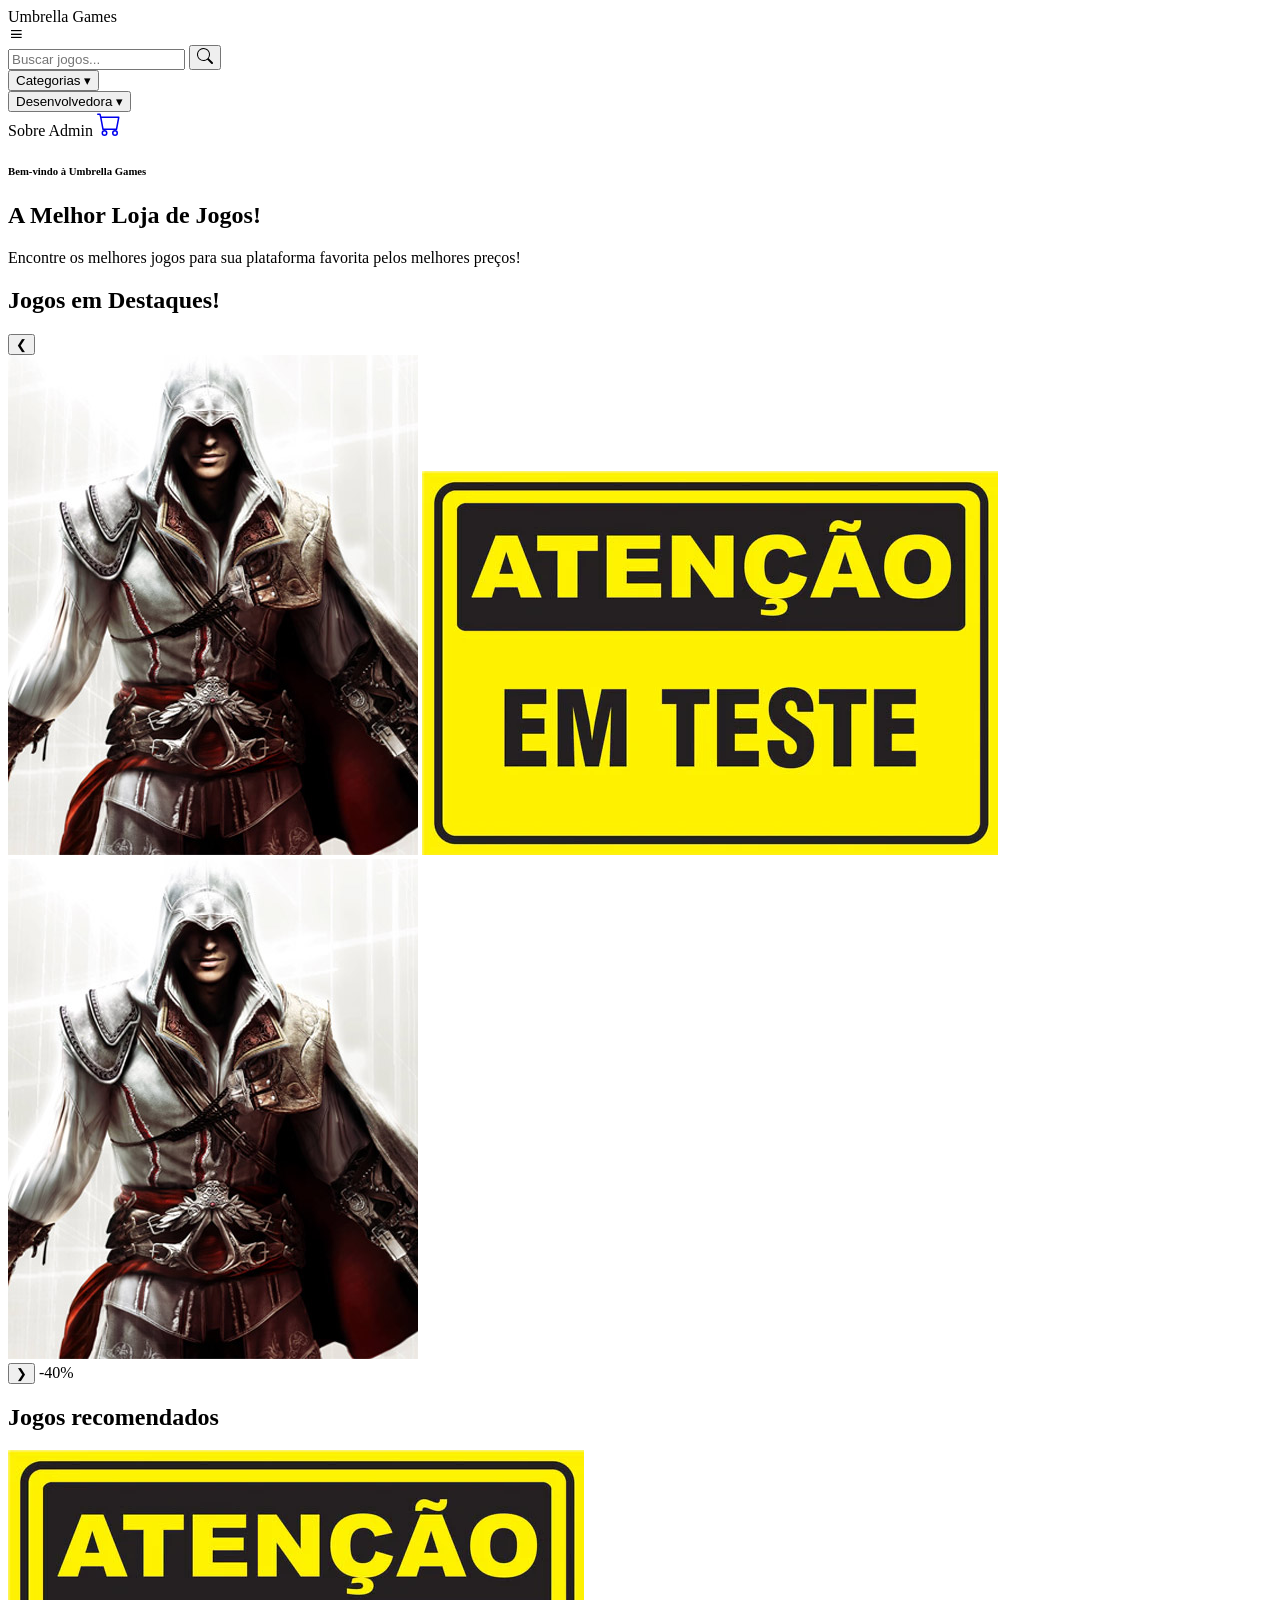
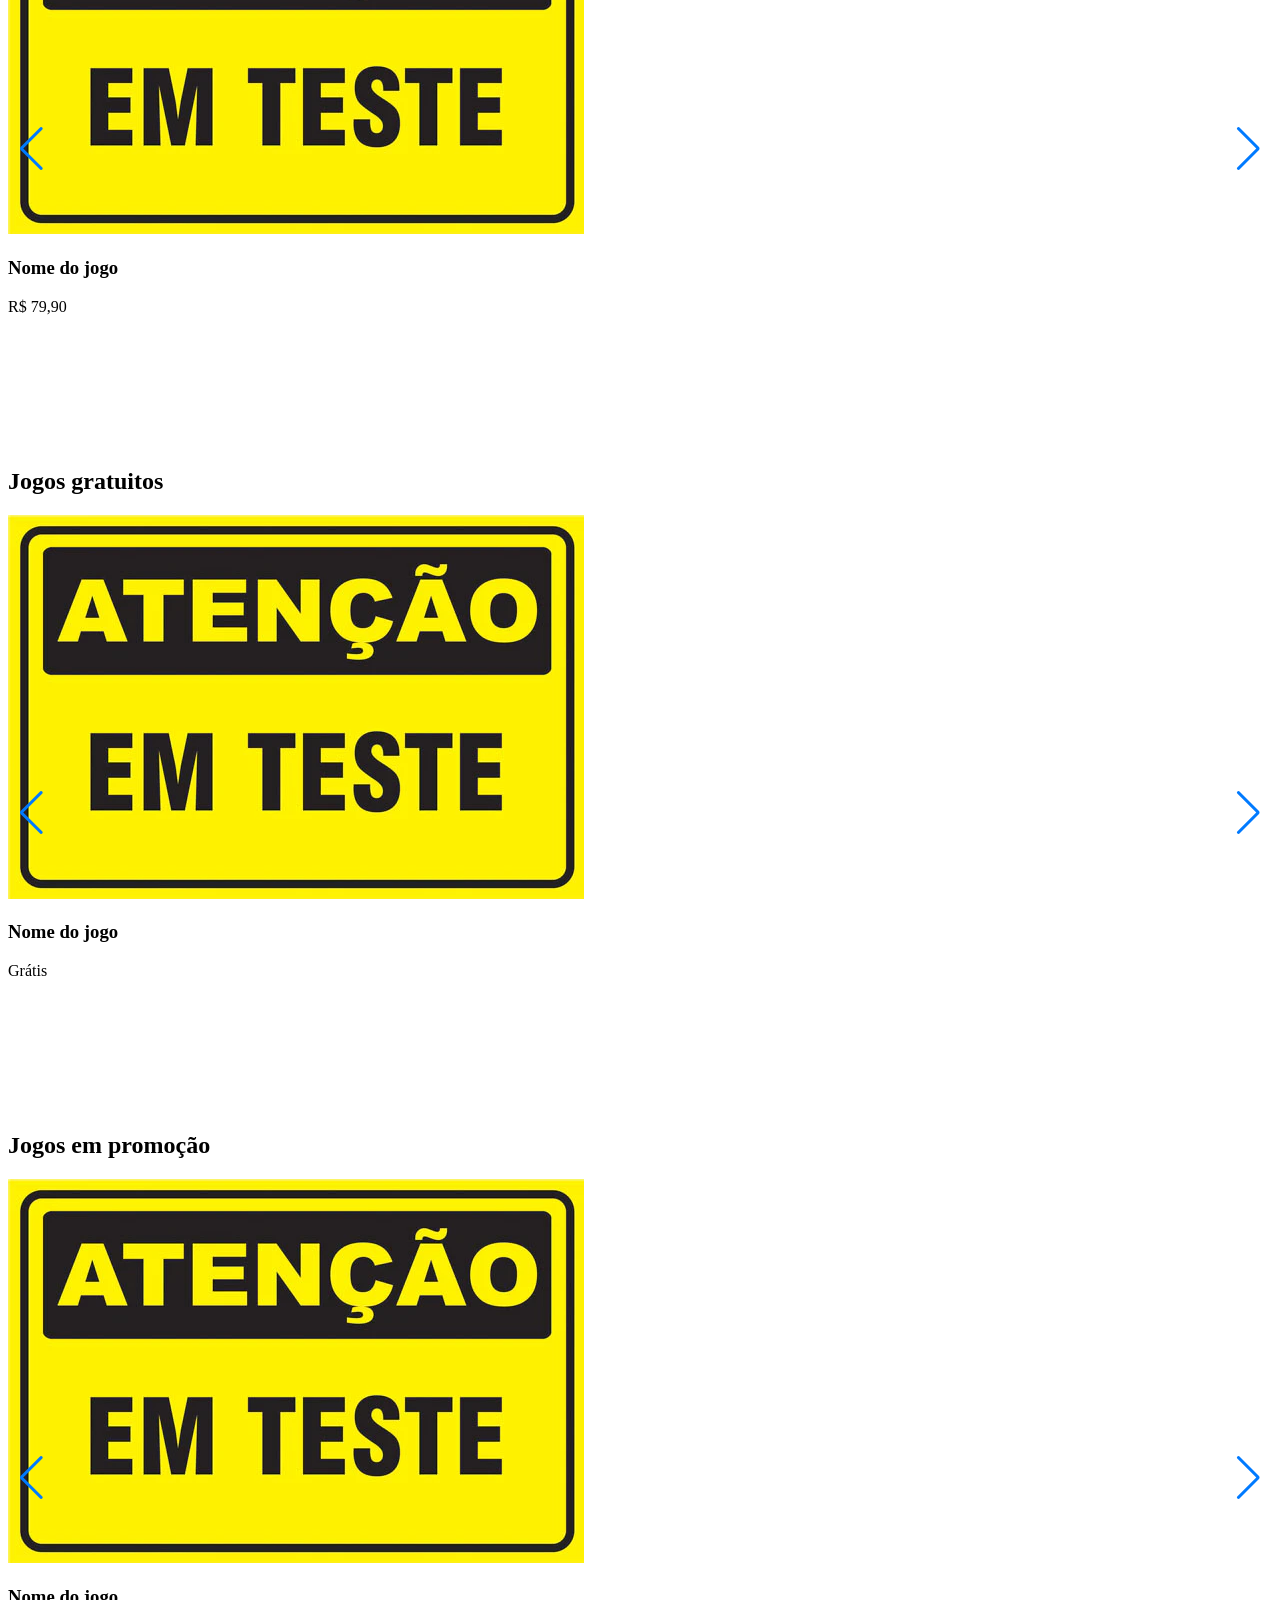
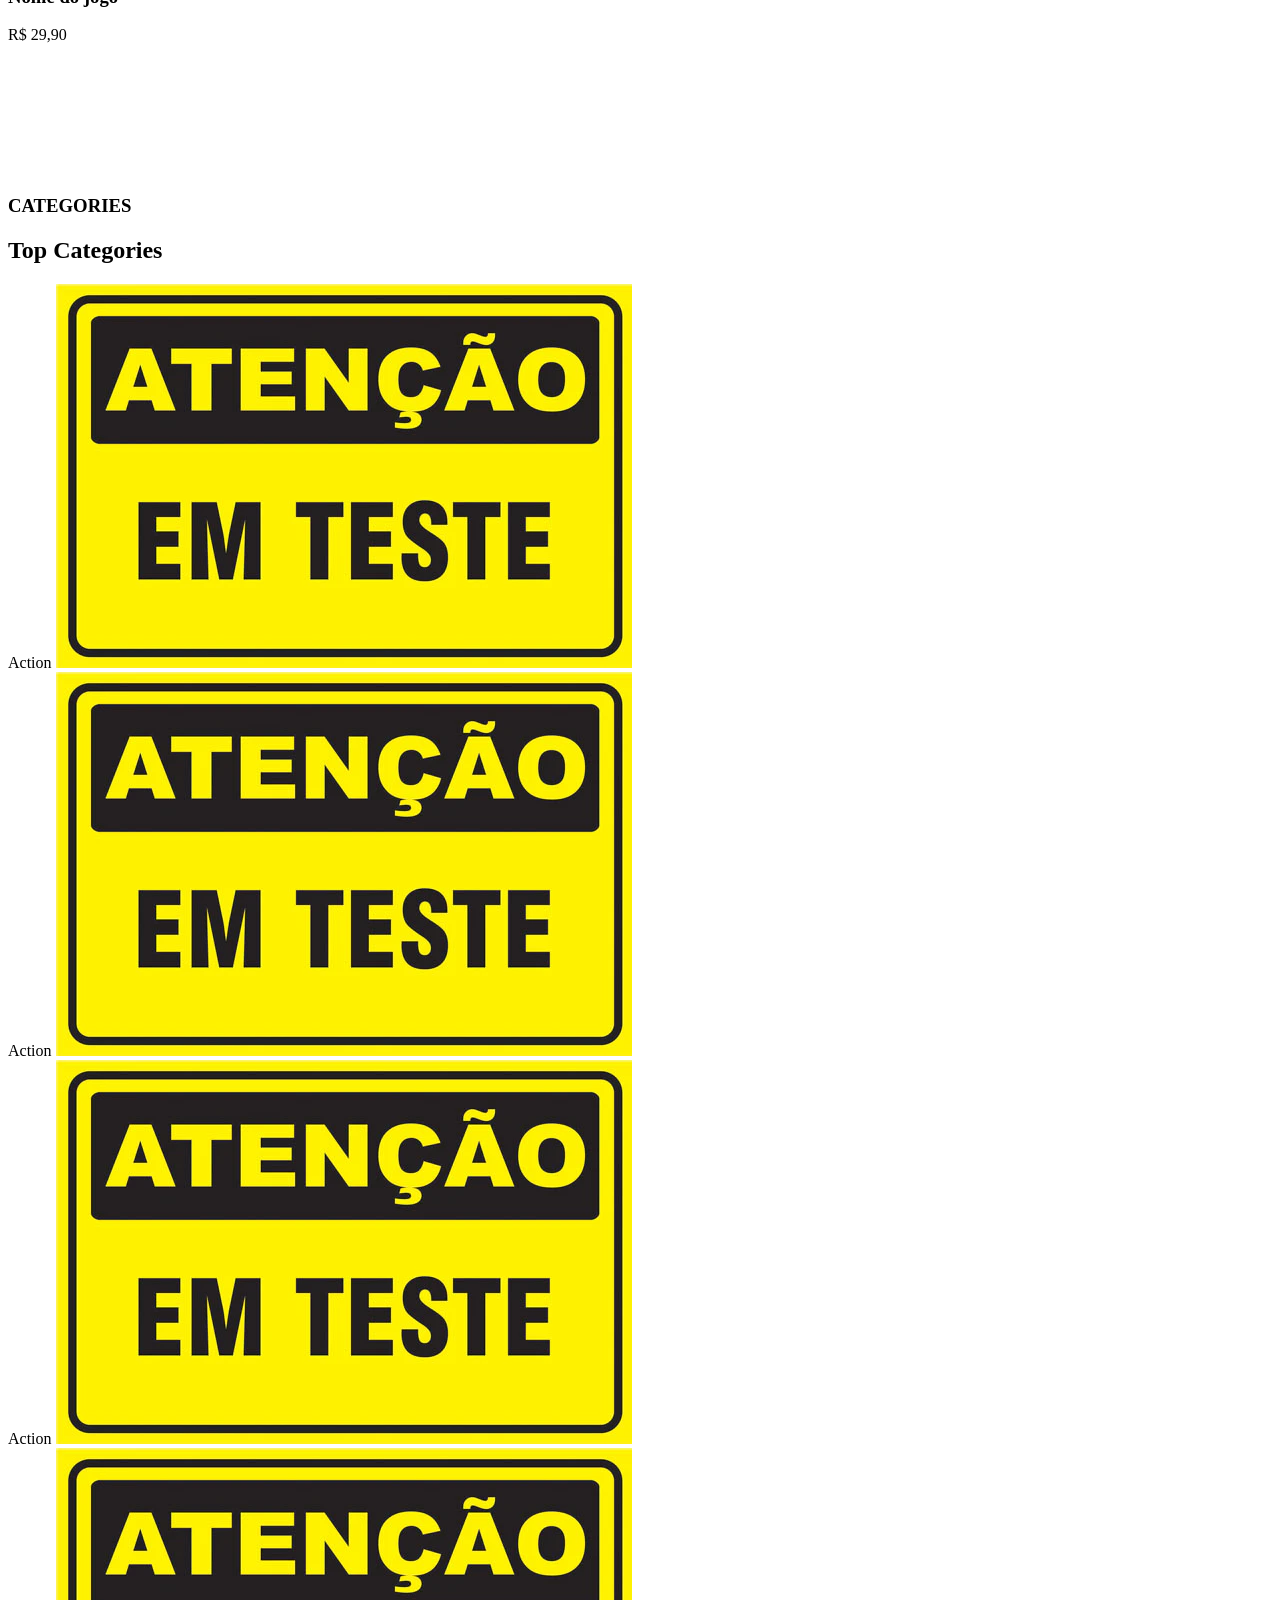
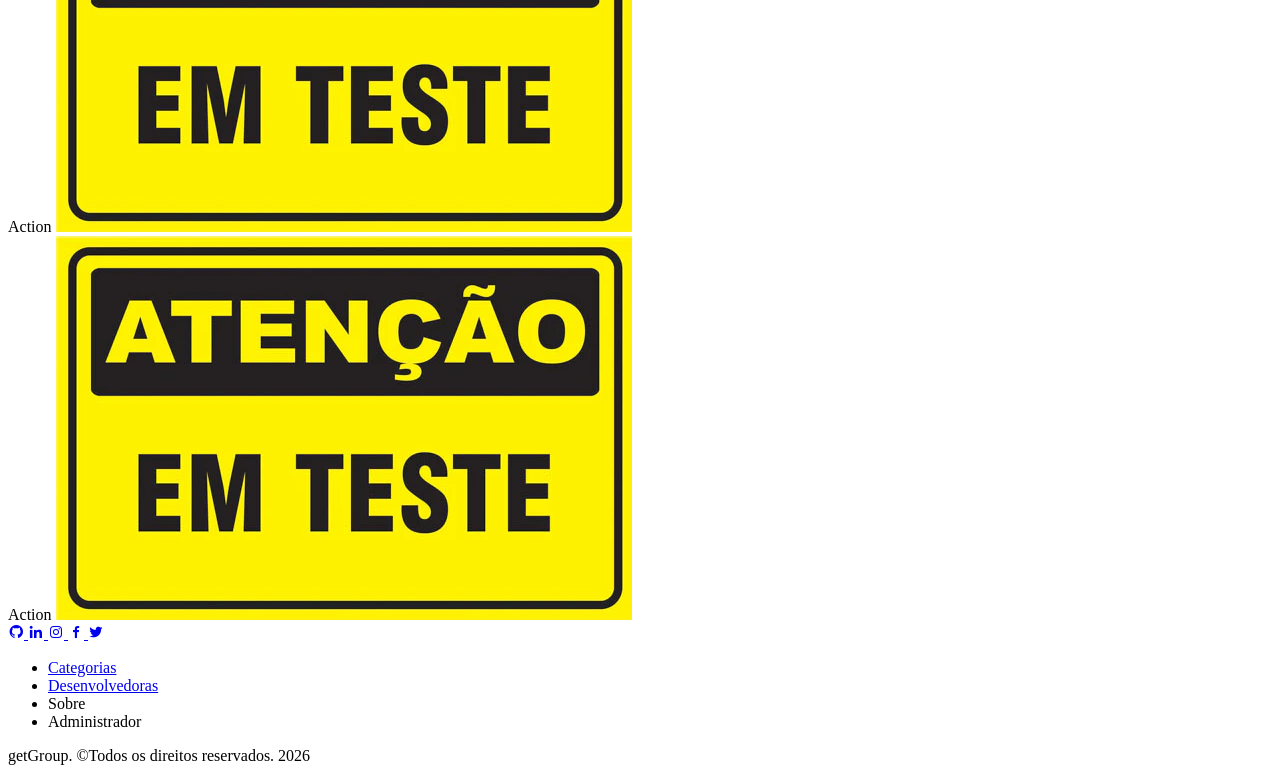
==== src/main/resources/templates/index.html @ 86b8f8bb "criação da barra de pesquisa, maioria das conexões de links feitas e correção de erros menores" ====
<!DOCTYPE html>
<html lang="Pt-br">

<head>
    <meta charset="UTF-8">
    <meta http-equiv="X-UA-Compatible" content="IE=edge">
    <meta name="viewport" content="width=device-width, initial-scale=1.0">
    <title>Umbrella Games</title>


    <!--font Google-->
    <link rel="preconnect" href="https://fonts.googleapis.com">
    <link rel="preconnect" href="https://fonts.gstatic.com" crossorigin>
    <link
        href="https://fonts.googleapis.com/css2?family=Montserrat:ital,wght@0,100..900;1,100..900&family=Orbitron:wght@400..900&display=swap"
        rel="stylesheet">

    <!--Bootstrap-->
    <!-- Bootstrap core CSS -->
     <link href="https://unpkg.com/boxicons@2.1.4/css/boxicons.min.css" rel="stylesheet" />
    <link href="/vendor/bootstrap/css/bootstrap.min.css" rel="stylesheet">
    <link href="/vendor/bootstrap/css/swiper-bundle.min.css" rel="stylesheet">
    <!--css-->
    <link rel="stylesheet" th:href="@{/assents/css/loader.css}">
    <link rel="stylesheet" th:href="@{/assents/css/style.css}">
    <link rel="stylesheet" th:href="@{/assents/css/footer.css}">

    <!-- Swiper Js-->
    <link rel="stylesheet" href="https://cdn.jsdelivr.net/npm/swiper@11/swiper-bundle.min.css" />


</head>

<body>
    <!-- ***** Preloader Start ***** -->
    <div id="js-preloader" class="js-preloader">
        <div class="preloader-inner">
            <span></span>
            <span></span>
            <span></span>
            <span></span>
        </div>
    </div>
    <!-- ***** Preloader End ***** -->

	<!-- ***** Header *****-->
	<header class="header">
	    <div class="header-line">

	        <div class="logo">
	            <a th:href="@{/}">Umbrella Games</a>
	        </div>
	        <i class="bx bx-menu" id="menu-icon"></i>
	        <div class="search-box" style="position:relative";>
	            <input id="searchInput" type="text" placeholder="Buscar jogos...">
	            <button><svg xmlns="http://www.w3.org/2000/svg" width="16" height="16" fill="currentColor"
	                    class="bi bi-search" viewBox="0 0 16 16">
	                    <path
	                        d="M11.742 10.344a6.5 6.5 0 1 0-1.397 1.398h-.001q.044.06.098.115l3.85 3.85a1 1 0 0 0 1.415-1.414l-3.85-3.85a1 1 0 0 0-.115-.1zM12 6.5a5.5 5.5 0 1 1-11 0 5.5 5.5 0 0 1 11 0" />
	                </svg></button>
					<div id="searchDropdown" class="search-dropdown"></div>
	        </div>

	        <nav class="nav-links">
	            <div class="dropdown">
	                <button>Categorias ▾</button>
	                <div class="dropdown-content">
						<a th:each="cat : ${categorias}"
	                       th:href="@{/categoria/{id}(id=${cat.idCategoria})}"
						   th:text="${cat.nomeCategoria}">
						</a>
	                </div>
	            </div>

	            <div class="dropdown">
	                <button>Desenvolvedora ▾</button>
	                <div class="dropdown-content">
	                    <a th:each="dev : ${desenvolvedoras}"
	                       th:href="@{/desenvolvedora/{nomeDev}(nomeDev=${dev})}"
						   th:text="${dev}">
						</a>
	                </div>
	            </div>

	            <a th:href="@{/about}">Sobre</a>
				
				<a th:href="@{/admin}">Admin</a>
				                <a class="icon" href="#"><svg xmlns="http://www.w3.org/2000/svg" width="24" height="24" fill="currentColor"
				                        class="bi bi-cart" viewBox="0 0 16 16">
				                        <path
				                            d="M0 1.5A.5.5 0 0 1 .5 1H2a.5.5 0 0 1 .485.379L2.89 3H14.5a.5.5 0 0 1 .491.592l-1.5 8A.5.5 0 0 1 13 12H4a.5.5 0 0 1-.491-.408L2.01 3.607 1.61 2H.5a.5.5 0 0 1-.5-.5M3.102 4l1.313 7h8.17l1.313-7zM5 12a2 2 0 1 0 0 4 2 2 0 0 0 0-4m7 0a2 2 0 1 0 0 4 2 2 0 0 0 0-4m-7 1a1 1 0 1 1 0 2 1 1 0 0 1 0-2m7 0a1 1 0 1 1 0 2 1 1 0 0 1 0-2" />
				                    </svg></a>
	        </nav>

	    </div>
	</header>
    <!-- ***** Header End *****-->

    <!--***** Banner *****-->
    <div class="main-banner">
        <div class="container">
            <div class="row">
                <div class="col-lg-6 align-self-center">
                    <div class="caption header-text">
                        <h6>Bem-vindo à Umbrella Games </h6>
                        <h2>A Melhor Loja de Jogos!</h2>
                        <p>Encontre os melhores jogos para sua plataforma favorita pelos melhores preços!</p>
                        <div class="search-input">

                        </div>
                    </div>
                </div>
                <div class="col-lg-4 offset-lg-2">
                    <h2>Jogos em Destaques!</h2>
                    <div class="right-image slider-banner">

                        <button class="arrow left">&#10094;</button>

                        <div class="slides">
                            <img src="../static/assents/img/banner-image.jpg" class="slide">
                            <img src="../static/assents/img/image.png" class="slide">
                            <img src="../static/assents/img/banner-image.jpg" class="slide">
                        </div>

                        <button class="arrow right">&#10095;</button>

                        <span class="offer">-40%</span>

                    </div>

                    <div class="dots">
                        <span class="dot active"></span>
                        <span class="dot"></span>
                        <span class="dot"></span>
                    </div>
                </div>
            </div>
        </div>
    </div>
    <!--***** Banner End *****-->


    <!-- ===== SEÇÃO PRODUTOS ===== -->
    <section class="games-section">

        <!-- Jogos Recomendados -->
        <h2 class="section-title">Jogos recomendados</h2>
        <div class="games-container">

            <div class="games-slider swiper recommended-slider">
                <div class="swiper-button-prev"></div>
                <div class="swiper-wrapper">

                    <!-- CARD -->
                    <div class="game-card swiper-slide">
                        <img src="../static/assents/img/image.png">
                        <h3>Nome do jogo</h3>
                        <p class="price">R$ 79,90</p>
                    </div>

                    <div class="game-card swiper-slide">
                        <img src="../static/assents/img/image.png">
                        <h3>Nome do jogo</h3>
                        <p class="price">R$ 79,90</p>
                    </div>

                    <div class="game-card swiper-slide">
                        <img src="../static/assents/img/image.png">
                        <h3>Nome do jogo</h3>
                        <p class="price">R$ 79,90</p>
                    </div>

                    <div class="game-card swiper-slide">
                        <img src="../static/assents/img/image.png">
                        <h3>Nome do jogo</h3>
                        <p class="price">R$ 79,90</p>
                    </div>

                    <div class="game-card swiper-slide">
                        <img src="../static/assents/img/banner-image.jpg">
                        <h3>Nome do jogo</h3>
                        <p class="price">R$ 79,90</p>
                    </div>
                    <div class="game-card swiper-slide">
                        <img src="../static/assents/img/banner-image.jpg">
                        <h3>Nome do jogo</h3>
                        <p class="price">R$ 79,90</p>
                    </div>
                    <div class="game-card swiper-slide">
                        <img src="../static/assents/img/banner-image.jpg">
                        <h3>Nome do jogo</h3>
                        <p class="price">R$ 79,90</p>
                    </div>
                    <div class="game-card swiper-slide">
                        <img src="../static/assents/img/banner-image.jpg">
                        <h3>Nome do jogo</h3>
                        <p class="price">R$ 79,90</p>
                    </div>
                    <div class="game-card swiper-slide">
                        <img src="../static/assents/img/banner-image.jpg">
                        <h3>Nome do jogo</h3>
                        <p class="price">R$ 79,90</p>
                    </div>
                    <div class="game-card swiper-slide">
                        <img src="../static/assents/img/banner-image.jpg">
                        <h3>Nome do jogo</h3>
                        <p class="price">R$ 79,90</p>
                    </div>
                    <div class="game-card swiper-slide">
                        <img src="../static/assents/img/image.png">
                        <h3>Nome do jogo</h3>
                        <p class="price">R$ 79,90</p>
                    </div>
                    <div class="game-card swiper-slide">
                        <img src="../static/assents/img/image.png">
                        <h3>Nome do jogo</h3>
                        <p class="price">R$ 79,90</p>
                    </div>
                    <div class="game-card swiper-slide">
                        <img src="../static/assents/img/image.png">
                        <h3>Nome do jogo</h3>
                        <p class="price">R$ 79,90</p>
                    </div>
                    <div class="game-card swiper-slide">
                        <img src="../static/assents/img/image.png">
                        <h3>Nome do jogo</h3>
                        <p class="price">R$ 79,90</p>
                    </div>
                    <div class="game-card swiper-slide">
                        <img src="../static/assents/img/image.png">
                        <h3>Nome do jogo</h3>
                        <p class="price">R$ 79,90</p>
                    </div>
                </div>


                <div class="swiper-scrollbar"></div>
                <div class="swiper-button-next"></div>
            </div>

        </div>

        <!-- Jogos Gratuitos -->
        <div class="Game-free">
            <h2 class="section-title">Jogos gratuitos</h2>

            <div class="games-slider swiper free-slider">
                <div class="swiper-button-prev"></div>
                <div class="swiper-wrapper">

                    <div class="game-card swiper-slide">
                        <img src="../static/assents/img/image.png">
                        <h3>Nome do jogo</h3>
                        <p class="price">Grátis</p>
                    </div>

                    <div class="game-card swiper-slide">
                        <img src="../static/assents/img/image.png">
                        <h3>Nome do jogo</h3>
                        <p class="price">Grátis</p>
                    </div>

                    <div class="game-card swiper-slide">
                        <img src="../static/assents/img/image.png">
                        <h3>Nome do jogo</h3>
                        <p class="price">Grátis</p>
                    </div>

                    <div class="game-card swiper-slide">
                        <img src="../static/assents/img/image.png">
                        <h3>Nome do jogo</h3>
                        <p class="price">Grátis</p>
                    </div>
                    <div class="game-card swiper-slide">
                        <img src="../static/assents/img/image.png">
                        <h3>Nome do jogo</h3>
                        <p class="price">Grátis</p>
                    </div>
                    <div class="game-card swiper-slide">
                        <img src="../static/assents/img/banner-image.jpg">
                        <h3>Nome do jogo</h3>
                        <p class="price">Grátis</p>
                    </div>
                    <div class="game-card swiper-slide">
                        <img src="../static/assents/img/image.png">
                        <h3>Nome do jogo</h3>
                        <p class="price">Grátis</p>
                    </div>
                    <div class="game-card swiper-slide">
                        <img src="../static/assents/img/image.png">
                        <h3>Nome do jogo</h3>
                        <p class="price">Grátis</p>
                    </div>
                    <div class="game-card swiper-slide">
                        <img src="../static/assents/img/banner-image.jpg">
                        <h3>Nome do jogo</h3>
                        <p class="price">Grátis</p>
                    </div>
                    <div class="game-card swiper-slide">
                        <img src="../static/assents/img/image.png">
                        <h3>Nome do jogo</h3>
                        <p class="price">Grátis</p>
                    </div>
                    <div class="game-card swiper-slide">
                        <img src="../static/assents/img/banner-image.jpg">
                        <h3>Nome do jogo</h3>
                        <p class="price">Grátis</p>
                    </div>
                    <div class="game-card swiper-slide">
                        <img src="../static/assents/img/image.png">
                        <h3>Nome do jogo</h3>
                        <p class="price">Grátis</p>
                    </div>
                </div>

                <div class="swiper-button-next"></div>

                <div class="swiper-scrollbar"></div>

            </div>

        </div>

        <!-- Jogos em promoção -->

        <h2 class="section-title">Jogos em promoção</h2>

        <div class="games-slider swiper promo-slider">
            <div class="swiper-button-prev"></div>
            <div class="swiper-wrapper">

                <div class="game-card swiper-slide">
                    <img src="../static/assents/img/image.png">
                    <h3>Nome do jogo</h3>
                    <p class="price">R$ 29,90</p>
                </div>

                <div class="game-card swiper-slide">
                    <img src="../static/assents/img/image.png">
                    <h3>Nome do jogo</h3>
                    <p class="price">R$ 29,90</p>
                </div>

                <div class="game-card swiper-slide">
                    <img src="../static/assents/img/image.png">
                    <h3>Nome do jogo</h3>
                    <p class="price">R$ 29,90</p>
                </div>

                <div class="game-card swiper-slide">
                    <img src="../static/assents/img/banner-image.jpg">
                    <h3>Nome do jogo</h3>
                    <p class="price">R$ 29,90</p>
                </div>
                <div class="game-card swiper-slide">
                    <img src="../static/assents/img/image.png">
                    <h3>Nome do jogo</h3>
                    <p class="price">R$ 29,90</p>
                </div>
                <div class="game-card swiper-slide">
                    <img src="../static/assents/img/banner-image.jpg">
                    <h3>Nome do jogo</h3>
                    <p class="price">R$ 29,90</p>
                </div>
                <div class="game-card swiper-slide">
                    <img src="../static/assents/img/banner-image.jpg">
                    <h3>Nome do jogo</h3>
                    <p class="price">R$ 29,90</p>
                </div>
                <div class="game-card swiper-slide">
                    <img src="../static/assents/img/image.png">
                    <h3>Nome do jogo</h3>
                    <p class="price">R$ 29,90</p>
                </div>
                <div class="game-card swiper-slide">
                    <img src="../static/assents/img/image.png">
                    <h3>Nome do jogo</h3>
                    <p class="price">R$ 29,90</p>
                </div>
                <div class="game-card swiper-slide">
                    <img src="../static/assents/img/banner-image.jpg">
                    <h3>Nome do jogo</h3>
                    <p class="price">R$ 29,90</p>
                </div>
                <div class="game-card swiper-slide">
                    <img src="../static/assents/img/image.png">
                    <h3>Nome do jogo</h3>
                    <p class="price">R$ 29,90</p>
                </div>
                <div class="game-card swiper-slide">
                    <img src="../static/assents/img/banner-image.jpg">
                    <h3>Nome do jogo</h3>
                    <p class="price">R$ 29,90</p>
                </div>

            </div>

            <div class="swiper-button-next"></div>
            <div class="swiper-scrollbar"></div>

        </div>

    </section>
<!-- ===== SEÇÃO PRODUTOS end ===== -->



    <!-- ********** seção de categoria **********-->
<section class="top-categories">
    <h3>CATEGORIES</h3>
    <h2>Top Categories</h2>

    <div class="categories-container">

        <div class="category-card">
            <span class="category-tag">Action</span>
            <img src="../static/assents/img/image.png" alt="Categoria">
        </div>

        <div class="category-card">
            <span class="category-tag">Action</span>
            <img src="../static/assents/img/image.png" alt="Categoria">
        </div>

        <div class="category-card">
            <span class="category-tag">Action</span>
            <img src="../static/assents/img/image.png" alt="Categoria">
        </div>

        <div class="category-card">
            <span class="category-tag">Action</span>
            <img src="../static/assents/img/image.png" alt="Categoria">
        </div>

        <div class="category-card">
            <span class="category-tag">Action</span>
            <img src="../static/assents/img/image.png" alt="Categoria">
        </div>

    </div>
</section>
<!-- ********** seção de categoria end ********** -->

<!-- ********** footer ********** -->

  <footer class="footer">
    <div class="social-icons">
        <a href="#">
        <i class="bx bxl-github"></i>
      </a>
      <a href="#">
        <i class="bx bxl-linkedin"></i>
      </a>
            <a href="#">
        <i class="bx bxl-instagram"></i>
      </a>
            <a href="#">
        <i class="bx bxl-facebook"></i>
      </a>
            <a href="#">
        <i class="bx bxl-twitter"></i>
      </a>
    </div>

    <ul class="list">
      <li>
        <a href="Categoria.html">Categorias</a>
      </li>
      <li>
        <a href="desenvolvedora.html">Desenvolvedoras</a>
      </li>
      <li>
		<a th:href="@{/about}">Sobre</a>
		      </li>
		      <li>
		        <a th:href="@{/admin}">Administrador</a>
		      </li>
    </ul>

    <p class="copyright">getGroup. ©Todos os direitos reservados. 2026</p>
  </footer>

<!-- ********** footer end ********** -->


<!--***** Script *****-->
    <!-- Swiper JS -->
    <script src="https://cdn.jsdelivr.net/npm/swiper@11/swiper-bundle.min.js"></script>
    <!--Código de funcionalidades-->
    <script th:src="@{/vendor/jquery/jquery.min.js}"></script>
    <script th:src="@{/vendor/bootstrap/js/bootstrap.min.js}"></script>
    <!--Codigo de Javascript-->
    <script th:src="@{/assents/js/function.js}"></script>
    <script th:src="@{/assents/js/script.js}"></script>


</body>

</html>
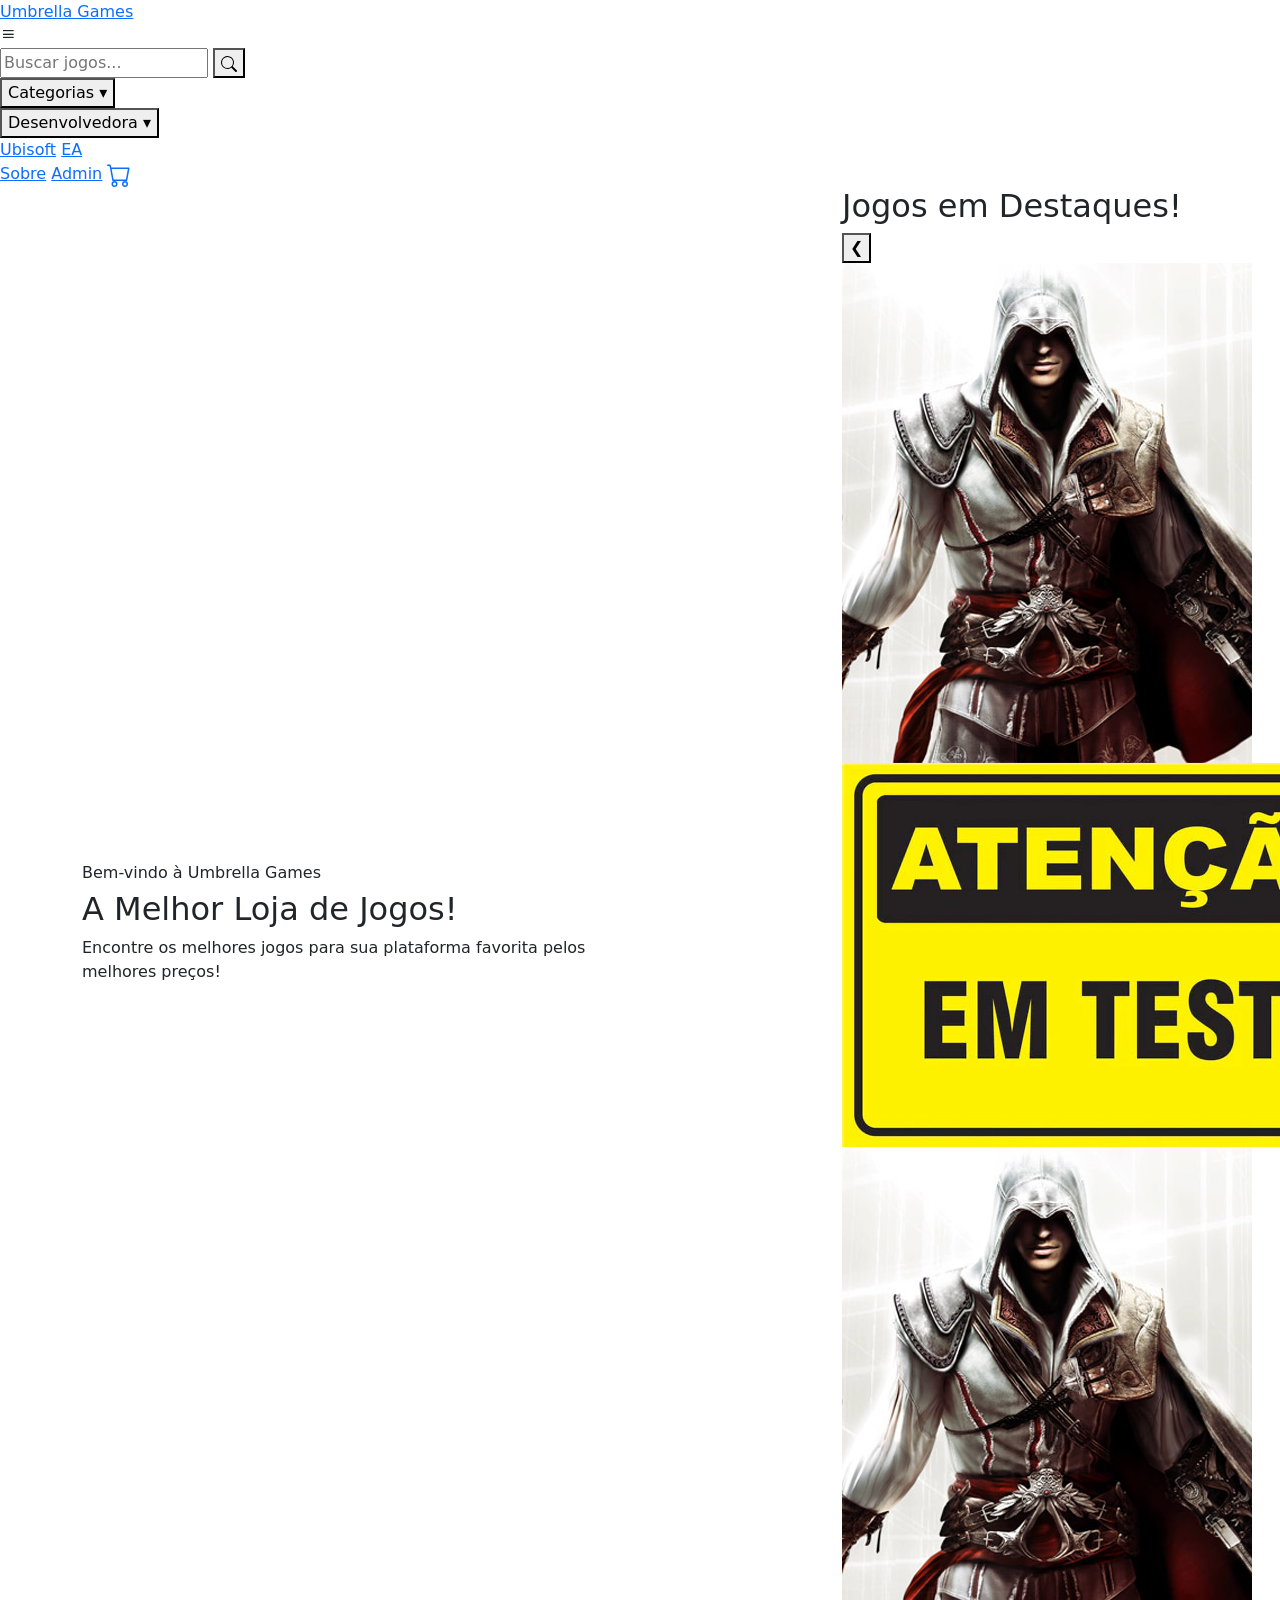
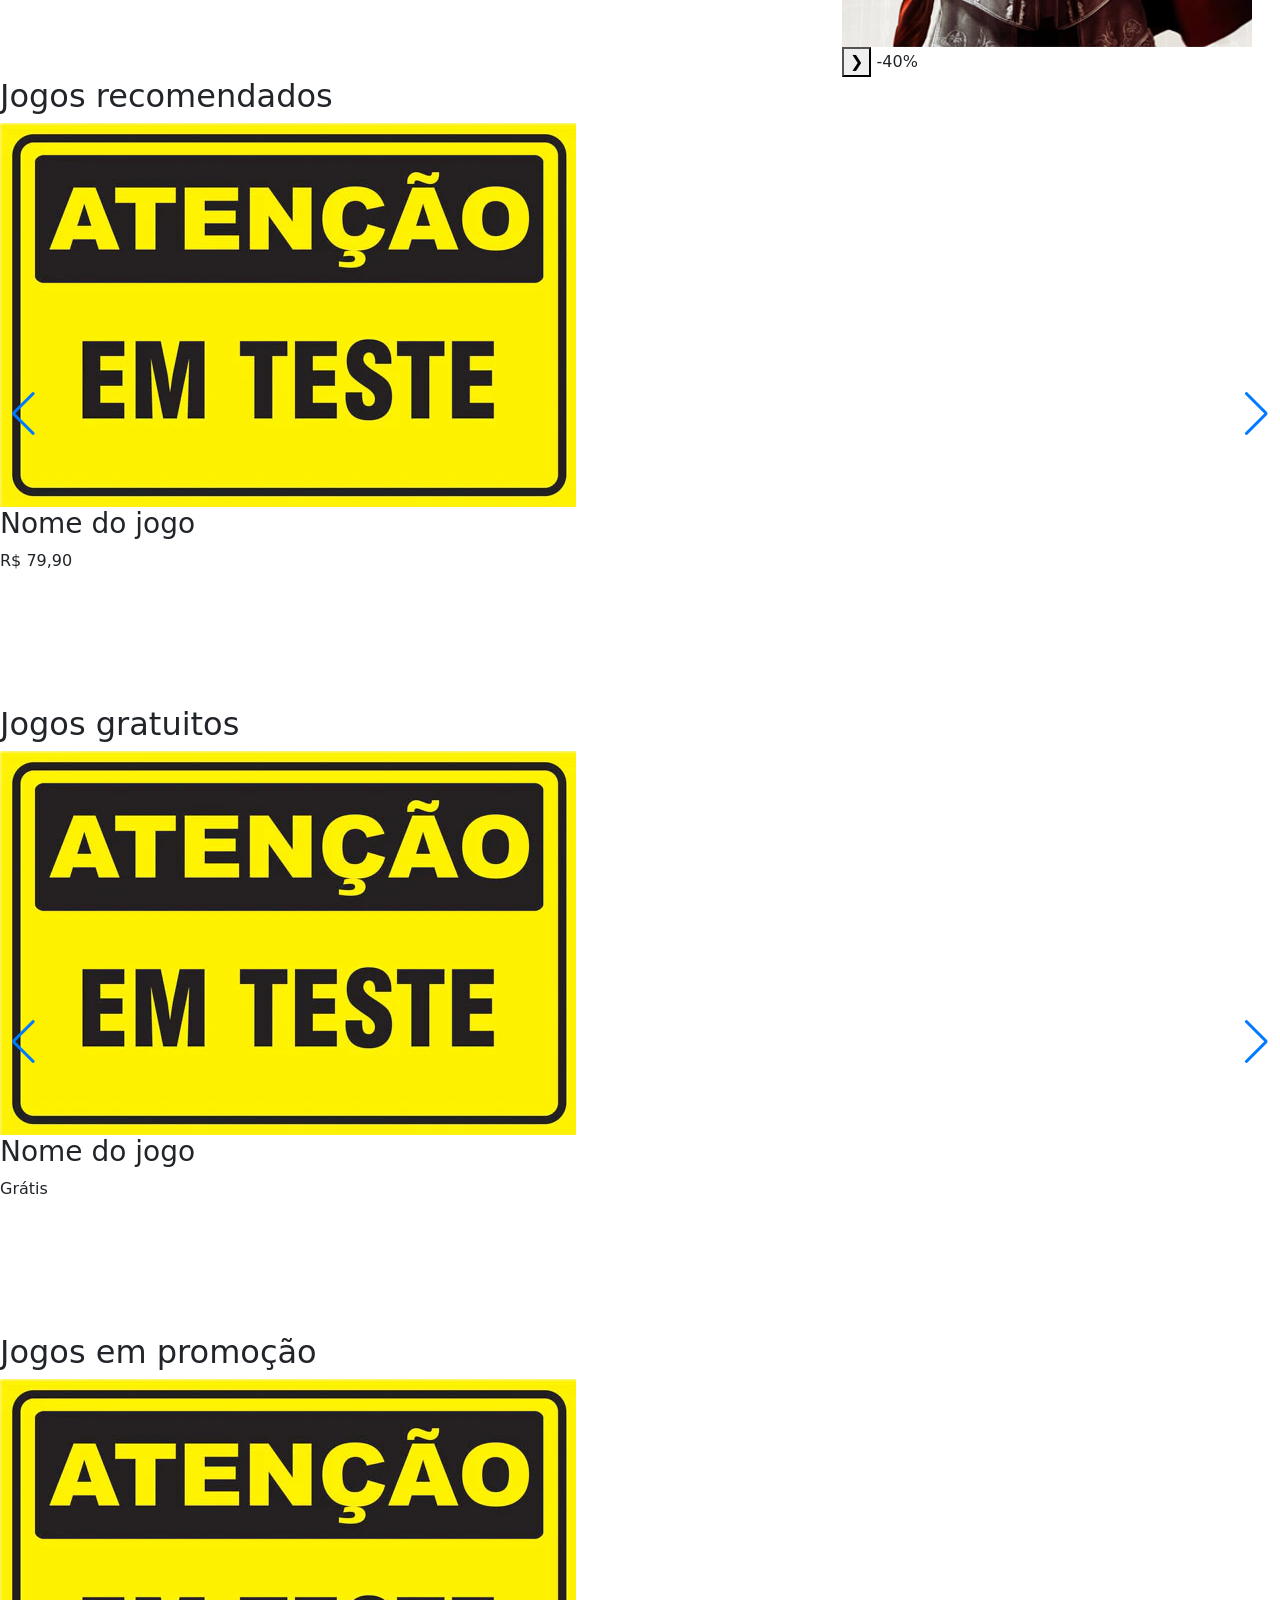
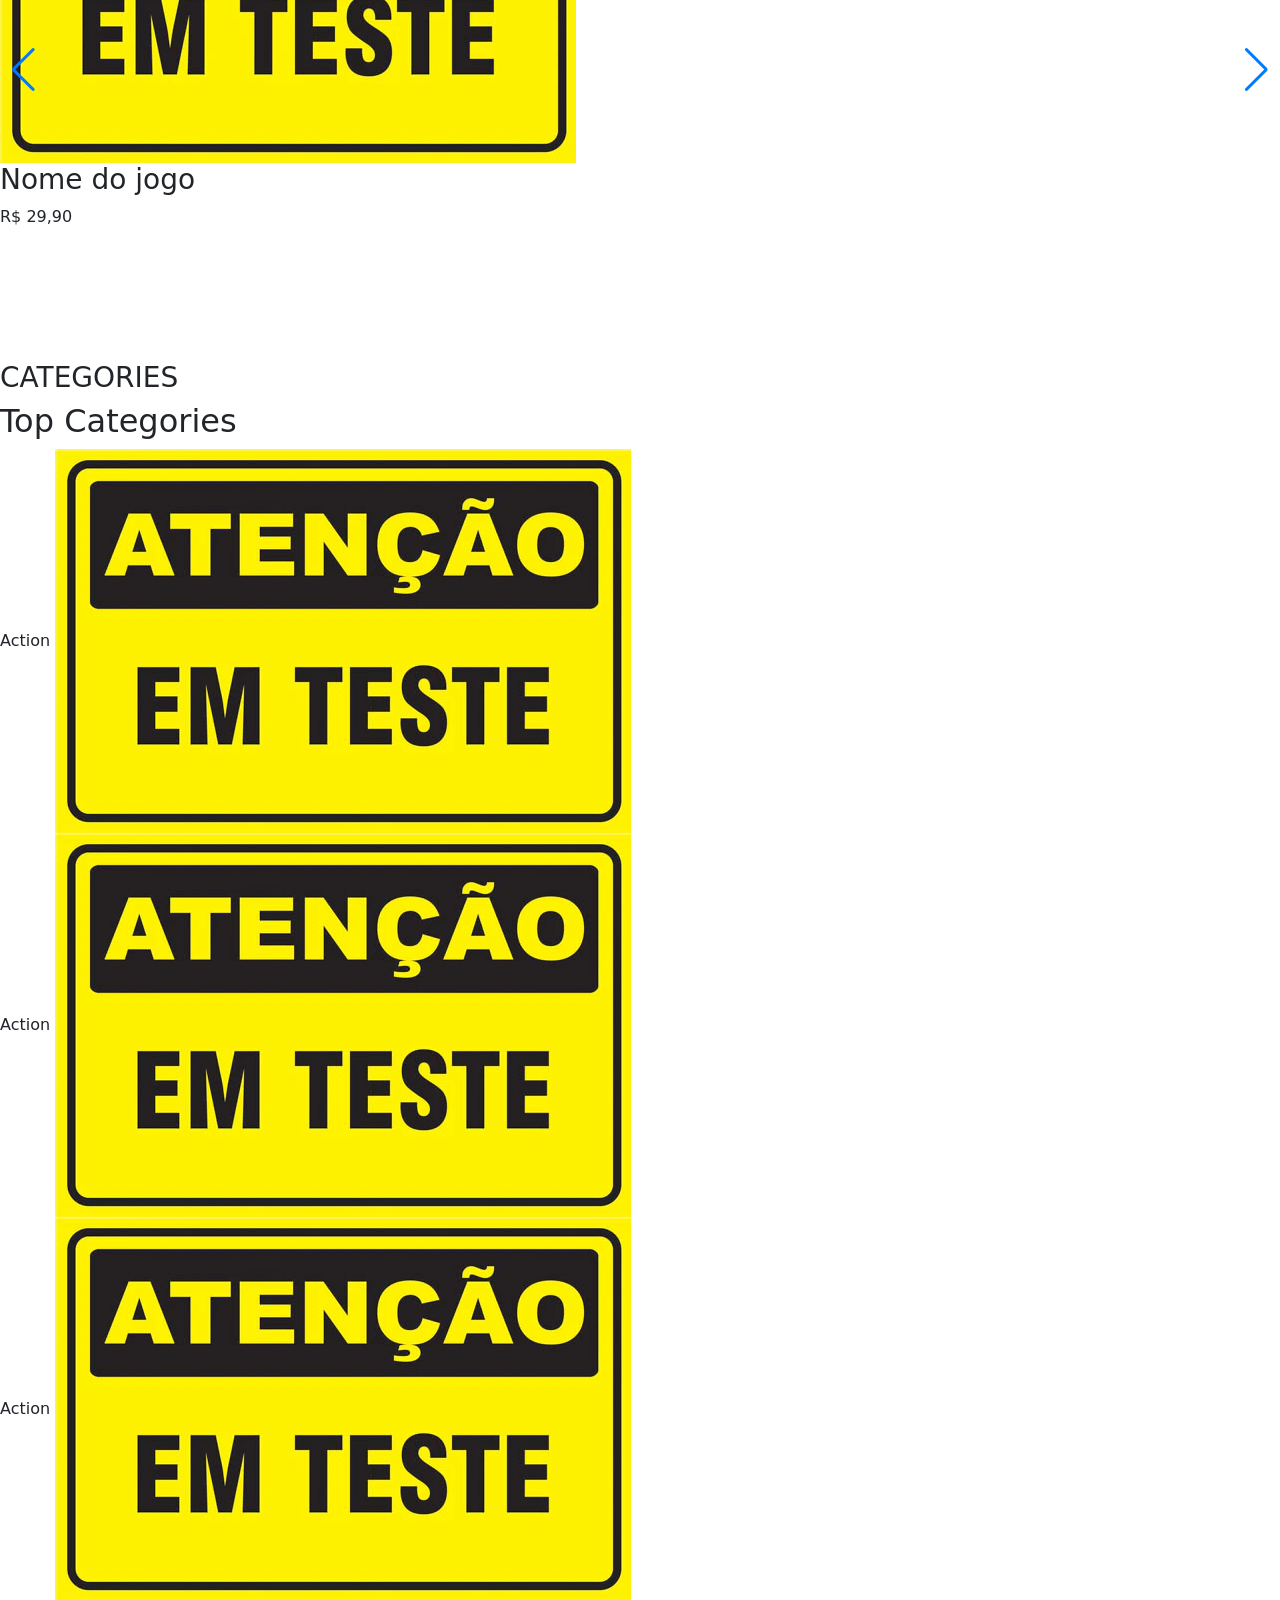
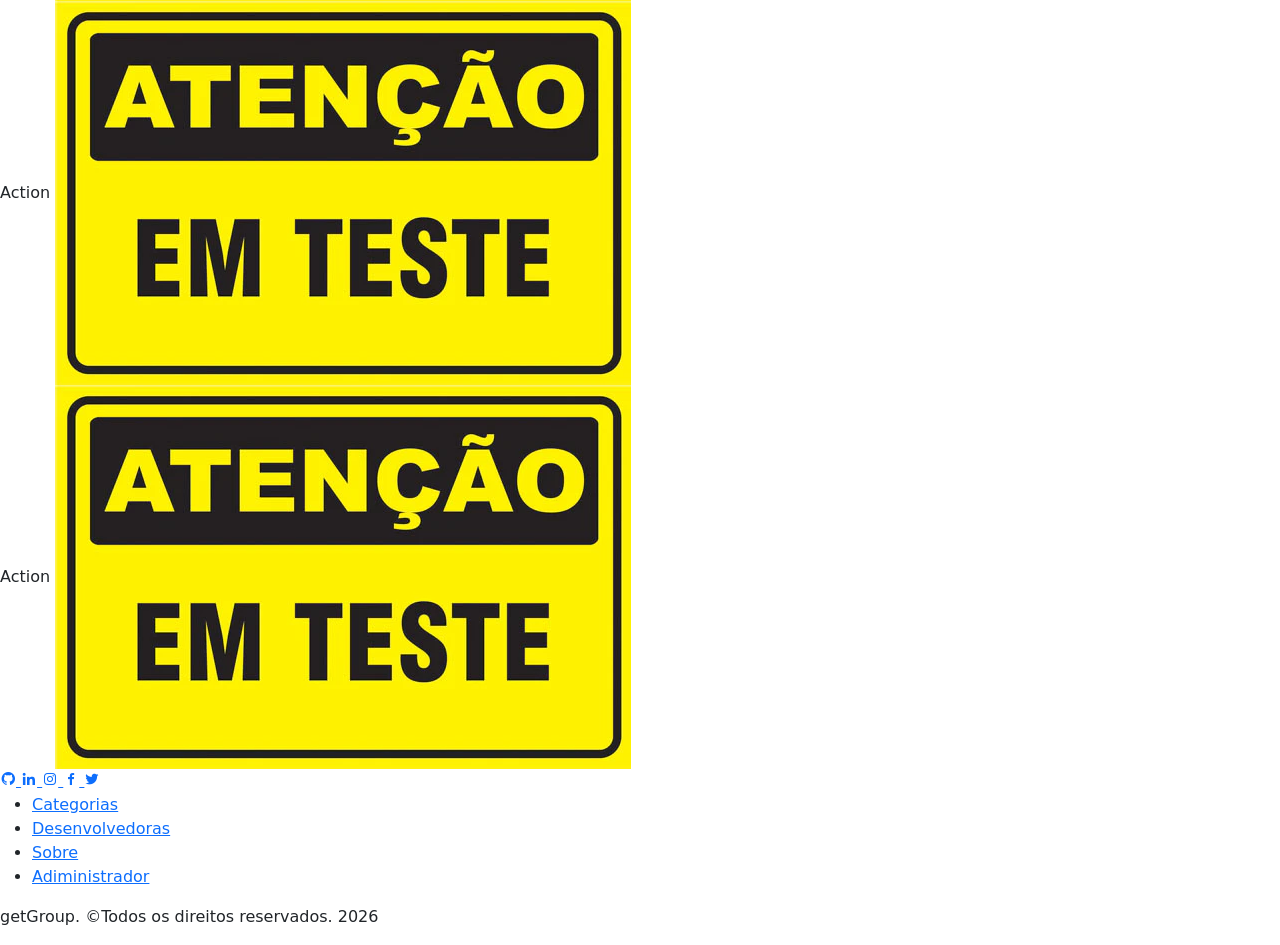
==== commit c0f24825: "Merge pull request #31 from leonardonilio/remoção-do-CategoriaJogo-|-remodelagem-de-bd Remodelagem d" ====
--- a/src/main/resources/templates/index.html
+++ b/src/main/resources/templates/index.html
@@ -1,499 +1,495 @@
-<!DOCTYPE html>
-<html lang="Pt-br">
-
-<head>
-    <meta charset="UTF-8">
-    <meta http-equiv="X-UA-Compatible" content="IE=edge">
-    <meta name="viewport" content="width=device-width, initial-scale=1.0">
-    <title>Umbrella Games</title>
-
-
-    <!--font Google-->
-    <link rel="preconnect" href="https://fonts.googleapis.com">
-    <link rel="preconnect" href="https://fonts.gstatic.com" crossorigin>
-    <link
-        href="https://fonts.googleapis.com/css2?family=Montserrat:ital,wght@0,100..900;1,100..900&family=Orbitron:wght@400..900&display=swap"
-        rel="stylesheet">
-
-    <!--Bootstrap-->
-    <!-- Bootstrap core CSS -->
-     <link href="https://unpkg.com/boxicons@2.1.4/css/boxicons.min.css" rel="stylesheet" />
-    <link href="/vendor/bootstrap/css/bootstrap.min.css" rel="stylesheet">
-    <link href="/vendor/bootstrap/css/swiper-bundle.min.css" rel="stylesheet">
-    <!--css-->
-    <link rel="stylesheet" th:href="@{/assents/css/loader.css}">
-    <link rel="stylesheet" th:href="@{/assents/css/style.css}">
-    <link rel="stylesheet" th:href="@{/assents/css/footer.css}">
-
-    <!-- Swiper Js-->
-    <link rel="stylesheet" href="https://cdn.jsdelivr.net/npm/swiper@11/swiper-bundle.min.css" />
-
-
-</head>
-
-<body>
-    <!-- ***** Preloader Start ***** -->
-    <div id="js-preloader" class="js-preloader">
-        <div class="preloader-inner">
-            <span></span>
-            <span></span>
-            <span></span>
-            <span></span>
-        </div>
-    </div>
-    <!-- ***** Preloader End ***** -->
-
-	<!-- ***** Header *****-->
-	<header class="header">
-	    <div class="header-line">
-
-	        <div class="logo">
-	            <a th:href="@{/}">Umbrella Games</a>
-	        </div>
-	        <i class="bx bx-menu" id="menu-icon"></i>
-	        <div class="search-box" style="position:relative";>
-	            <input id="searchInput" type="text" placeholder="Buscar jogos...">
-	            <button><svg xmlns="http://www.w3.org/2000/svg" width="16" height="16" fill="currentColor"
-	                    class="bi bi-search" viewBox="0 0 16 16">
-	                    <path
-	                        d="M11.742 10.344a6.5 6.5 0 1 0-1.397 1.398h-.001q.044.06.098.115l3.85 3.85a1 1 0 0 0 1.415-1.414l-3.85-3.85a1 1 0 0 0-.115-.1zM12 6.5a5.5 5.5 0 1 1-11 0 5.5 5.5 0 0 1 11 0" />
-	                </svg></button>
-					<div id="searchDropdown" class="search-dropdown"></div>
-	        </div>
-
-	        <nav class="nav-links">
-	            <div class="dropdown">
-	                <button>Categorias ▾</button>
-	                <div class="dropdown-content">
-						<a th:each="cat : ${categorias}"
-	                       th:href="@{/categoria/{id}(id=${cat.idCategoria})}"
-						   th:text="${cat.nomeCategoria}">
-						</a>
-	                </div>
-	            </div>
-
-	            <div class="dropdown">
-	                <button>Desenvolvedora ▾</button>
-	                <div class="dropdown-content">
-	                    <a th:each="dev : ${desenvolvedoras}"
-	                       th:href="@{/desenvolvedora/{nomeDev}(nomeDev=${dev})}"
-						   th:text="${dev}">
-						</a>
-	                </div>
-	            </div>
-
-	            <a th:href="@{/about}">Sobre</a>
-				
-				<a th:href="@{/admin}">Admin</a>
-				                <a class="icon" href="#"><svg xmlns="http://www.w3.org/2000/svg" width="24" height="24" fill="currentColor"
-				                        class="bi bi-cart" viewBox="0 0 16 16">
-				                        <path
-				                            d="M0 1.5A.5.5 0 0 1 .5 1H2a.5.5 0 0 1 .485.379L2.89 3H14.5a.5.5 0 0 1 .491.592l-1.5 8A.5.5 0 0 1 13 12H4a.5.5 0 0 1-.491-.408L2.01 3.607 1.61 2H.5a.5.5 0 0 1-.5-.5M3.102 4l1.313 7h8.17l1.313-7zM5 12a2 2 0 1 0 0 4 2 2 0 0 0 0-4m7 0a2 2 0 1 0 0 4 2 2 0 0 0 0-4m-7 1a1 1 0 1 1 0 2 1 1 0 0 1 0-2m7 0a1 1 0 1 1 0 2 1 1 0 0 1 0-2" />
-				                    </svg></a>
-	        </nav>
-
-	    </div>
-	</header>
-    <!-- ***** Header End *****-->
-
-    <!--***** Banner *****-->
-    <div class="main-banner">
-        <div class="container">
-            <div class="row">
-                <div class="col-lg-6 align-self-center">
-                    <div class="caption header-text">
-                        <h6>Bem-vindo à Umbrella Games </h6>
-                        <h2>A Melhor Loja de Jogos!</h2>
-                        <p>Encontre os melhores jogos para sua plataforma favorita pelos melhores preços!</p>
-                        <div class="search-input">
-
-                        </div>
-                    </div>
-                </div>
-                <div class="col-lg-4 offset-lg-2">
-                    <h2>Jogos em Destaques!</h2>
-                    <div class="right-image slider-banner">
-
-                        <button class="arrow left">&#10094;</button>
-
-                        <div class="slides">
-                            <img src="../static/assents/img/banner-image.jpg" class="slide">
-                            <img src="../static/assents/img/image.png" class="slide">
-                            <img src="../static/assents/img/banner-image.jpg" class="slide">
-                        </div>
-
-                        <button class="arrow right">&#10095;</button>
-
-                        <span class="offer">-40%</span>
-
-                    </div>
-
-                    <div class="dots">
-                        <span class="dot active"></span>
-                        <span class="dot"></span>
-                        <span class="dot"></span>
-                    </div>
-                </div>
-            </div>
-        </div>
-    </div>
-    <!--***** Banner End *****-->
-
-
-    <!-- ===== SEÇÃO PRODUTOS ===== -->
-    <section class="games-section">
-
-        <!-- Jogos Recomendados -->
-        <h2 class="section-title">Jogos recomendados</h2>
-        <div class="games-container">
-
-            <div class="games-slider swiper recommended-slider">
-                <div class="swiper-button-prev"></div>
-                <div class="swiper-wrapper">
-
-                    <!-- CARD -->
-                    <div class="game-card swiper-slide">
-                        <img src="../static/assents/img/image.png">
-                        <h3>Nome do jogo</h3>
-                        <p class="price">R$ 79,90</p>
-                    </div>
-
-                    <div class="game-card swiper-slide">
-                        <img src="../static/assents/img/image.png">
-                        <h3>Nome do jogo</h3>
-                        <p class="price">R$ 79,90</p>
-                    </div>
-
-                    <div class="game-card swiper-slide">
-                        <img src="../static/assents/img/image.png">
-                        <h3>Nome do jogo</h3>
-                        <p class="price">R$ 79,90</p>
-                    </div>
-
-                    <div class="game-card swiper-slide">
-                        <img src="../static/assents/img/image.png">
-                        <h3>Nome do jogo</h3>
-                        <p class="price">R$ 79,90</p>
-                    </div>
-
-                    <div class="game-card swiper-slide">
-                        <img src="../static/assents/img/banner-image.jpg">
-                        <h3>Nome do jogo</h3>
-                        <p class="price">R$ 79,90</p>
-                    </div>
-                    <div class="game-card swiper-slide">
-                        <img src="../static/assents/img/banner-image.jpg">
-                        <h3>Nome do jogo</h3>
-                        <p class="price">R$ 79,90</p>
-                    </div>
-                    <div class="game-card swiper-slide">
-                        <img src="../static/assents/img/banner-image.jpg">
-                        <h3>Nome do jogo</h3>
-                        <p class="price">R$ 79,90</p>
-                    </div>
-                    <div class="game-card swiper-slide">
-                        <img src="../static/assents/img/banner-image.jpg">
-                        <h3>Nome do jogo</h3>
-                        <p class="price">R$ 79,90</p>
-                    </div>
-                    <div class="game-card swiper-slide">
-                        <img src="../static/assents/img/banner-image.jpg">
-                        <h3>Nome do jogo</h3>
-                        <p class="price">R$ 79,90</p>
-                    </div>
-                    <div class="game-card swiper-slide">
-                        <img src="../static/assents/img/banner-image.jpg">
-                        <h3>Nome do jogo</h3>
-                        <p class="price">R$ 79,90</p>
-                    </div>
-                    <div class="game-card swiper-slide">
-                        <img src="../static/assents/img/image.png">
-                        <h3>Nome do jogo</h3>
-                        <p class="price">R$ 79,90</p>
-                    </div>
-                    <div class="game-card swiper-slide">
-                        <img src="../static/assents/img/image.png">
-                        <h3>Nome do jogo</h3>
-                        <p class="price">R$ 79,90</p>
-                    </div>
-                    <div class="game-card swiper-slide">
-                        <img src="../static/assents/img/image.png">
-                        <h3>Nome do jogo</h3>
-                        <p class="price">R$ 79,90</p>
-                    </div>
-                    <div class="game-card swiper-slide">
-                        <img src="../static/assents/img/image.png">
-                        <h3>Nome do jogo</h3>
-                        <p class="price">R$ 79,90</p>
-                    </div>
-                    <div class="game-card swiper-slide">
-                        <img src="../static/assents/img/image.png">
-                        <h3>Nome do jogo</h3>
-                        <p class="price">R$ 79,90</p>
-                    </div>
-                </div>
-
-
-                <div class="swiper-scrollbar"></div>
-                <div class="swiper-button-next"></div>
-            </div>
-
-        </div>
-
-        <!-- Jogos Gratuitos -->
-        <div class="Game-free">
-            <h2 class="section-title">Jogos gratuitos</h2>
-
-            <div class="games-slider swiper free-slider">
-                <div class="swiper-button-prev"></div>
-                <div class="swiper-wrapper">
-
-                    <div class="game-card swiper-slide">
-                        <img src="../static/assents/img/image.png">
-                        <h3>Nome do jogo</h3>
-                        <p class="price">Grátis</p>
-                    </div>
-
-                    <div class="game-card swiper-slide">
-                        <img src="../static/assents/img/image.png">
-                        <h3>Nome do jogo</h3>
-                        <p class="price">Grátis</p>
-                    </div>
-
-                    <div class="game-card swiper-slide">
-                        <img src="../static/assents/img/image.png">
-                        <h3>Nome do jogo</h3>
-                        <p class="price">Grátis</p>
-                    </div>
-
-                    <div class="game-card swiper-slide">
-                        <img src="../static/assents/img/image.png">
-                        <h3>Nome do jogo</h3>
-                        <p class="price">Grátis</p>
-                    </div>
-                    <div class="game-card swiper-slide">
-                        <img src="../static/assents/img/image.png">
-                        <h3>Nome do jogo</h3>
-                        <p class="price">Grátis</p>
-                    </div>
-                    <div class="game-card swiper-slide">
-                        <img src="../static/assents/img/banner-image.jpg">
-                        <h3>Nome do jogo</h3>
-                        <p class="price">Grátis</p>
-                    </div>
-                    <div class="game-card swiper-slide">
-                        <img src="../static/assents/img/image.png">
-                        <h3>Nome do jogo</h3>
-                        <p class="price">Grátis</p>
-                    </div>
-                    <div class="game-card swiper-slide">
-                        <img src="../static/assents/img/image.png">
-                        <h3>Nome do jogo</h3>
-                        <p class="price">Grátis</p>
-                    </div>
-                    <div class="game-card swiper-slide">
-                        <img src="../static/assents/img/banner-image.jpg">
-                        <h3>Nome do jogo</h3>
-                        <p class="price">Grátis</p>
-                    </div>
-                    <div class="game-card swiper-slide">
-                        <img src="../static/assents/img/image.png">
-                        <h3>Nome do jogo</h3>
-                        <p class="price">Grátis</p>
-                    </div>
-                    <div class="game-card swiper-slide">
-                        <img src="../static/assents/img/banner-image.jpg">
-                        <h3>Nome do jogo</h3>
-                        <p class="price">Grátis</p>
-                    </div>
-                    <div class="game-card swiper-slide">
-                        <img src="../static/assents/img/image.png">
-                        <h3>Nome do jogo</h3>
-                        <p class="price">Grátis</p>
-                    </div>
-                </div>
-
-                <div class="swiper-button-next"></div>
-
-                <div class="swiper-scrollbar"></div>
-
-            </div>
-
-        </div>
-
-        <!-- Jogos em promoção -->
-
-        <h2 class="section-title">Jogos em promoção</h2>
-
-        <div class="games-slider swiper promo-slider">
-            <div class="swiper-button-prev"></div>
-            <div class="swiper-wrapper">
-
-                <div class="game-card swiper-slide">
-                    <img src="../static/assents/img/image.png">
-                    <h3>Nome do jogo</h3>
-                    <p class="price">R$ 29,90</p>
-                </div>
-
-                <div class="game-card swiper-slide">
-                    <img src="../static/assents/img/image.png">
-                    <h3>Nome do jogo</h3>
-                    <p class="price">R$ 29,90</p>
-                </div>
-
-                <div class="game-card swiper-slide">
-                    <img src="../static/assents/img/image.png">
-                    <h3>Nome do jogo</h3>
-                    <p class="price">R$ 29,90</p>
-                </div>
-
-                <div class="game-card swiper-slide">
-                    <img src="../static/assents/img/banner-image.jpg">
-                    <h3>Nome do jogo</h3>
-                    <p class="price">R$ 29,90</p>
-                </div>
-                <div class="game-card swiper-slide">
-                    <img src="../static/assents/img/image.png">
-                    <h3>Nome do jogo</h3>
-                    <p class="price">R$ 29,90</p>
-                </div>
-                <div class="game-card swiper-slide">
-                    <img src="../static/assents/img/banner-image.jpg">
-                    <h3>Nome do jogo</h3>
-                    <p class="price">R$ 29,90</p>
-                </div>
-                <div class="game-card swiper-slide">
-                    <img src="../static/assents/img/banner-image.jpg">
-                    <h3>Nome do jogo</h3>
-                    <p class="price">R$ 29,90</p>
-                </div>
-                <div class="game-card swiper-slide">
-                    <img src="../static/assents/img/image.png">
-                    <h3>Nome do jogo</h3>
-                    <p class="price">R$ 29,90</p>
-                </div>
-                <div class="game-card swiper-slide">
-                    <img src="../static/assents/img/image.png">
-                    <h3>Nome do jogo</h3>
-                    <p class="price">R$ 29,90</p>
-                </div>
-                <div class="game-card swiper-slide">
-                    <img src="../static/assents/img/banner-image.jpg">
-                    <h3>Nome do jogo</h3>
-                    <p class="price">R$ 29,90</p>
-                </div>
-                <div class="game-card swiper-slide">
-                    <img src="../static/assents/img/image.png">
-                    <h3>Nome do jogo</h3>
-                    <p class="price">R$ 29,90</p>
-                </div>
-                <div class="game-card swiper-slide">
-                    <img src="../static/assents/img/banner-image.jpg">
-                    <h3>Nome do jogo</h3>
-                    <p class="price">R$ 29,90</p>
-                </div>
-
-            </div>
-
-            <div class="swiper-button-next"></div>
-            <div class="swiper-scrollbar"></div>
-
-        </div>
-
-    </section>
-<!-- ===== SEÇÃO PRODUTOS end ===== -->
-
-
-
-    <!-- ********** seção de categoria **********-->
-<section class="top-categories">
-    <h3>CATEGORIES</h3>
-    <h2>Top Categories</h2>
-
-    <div class="categories-container">
-
-        <div class="category-card">
-            <span class="category-tag">Action</span>
-            <img src="../static/assents/img/image.png" alt="Categoria">
-        </div>
-
-        <div class="category-card">
-            <span class="category-tag">Action</span>
-            <img src="../static/assents/img/image.png" alt="Categoria">
-        </div>
-
-        <div class="category-card">
-            <span class="category-tag">Action</span>
-            <img src="../static/assents/img/image.png" alt="Categoria">
-        </div>
-
-        <div class="category-card">
-            <span class="category-tag">Action</span>
-            <img src="../static/assents/img/image.png" alt="Categoria">
-        </div>
-
-        <div class="category-card">
-            <span class="category-tag">Action</span>
-            <img src="../static/assents/img/image.png" alt="Categoria">
-        </div>
-
-    </div>
-</section>
-<!-- ********** seção de categoria end ********** -->
-
-<!-- ********** footer ********** -->
-
-  <footer class="footer">
-    <div class="social-icons">
-        <a href="#">
-        <i class="bx bxl-github"></i>
-      </a>
-      <a href="#">
-        <i class="bx bxl-linkedin"></i>
-      </a>
-            <a href="#">
-        <i class="bx bxl-instagram"></i>
-      </a>
-            <a href="#">
-        <i class="bx bxl-facebook"></i>
-      </a>
-            <a href="#">
-        <i class="bx bxl-twitter"></i>
-      </a>
-    </div>
-
-    <ul class="list">
-      <li>
-        <a href="Categoria.html">Categorias</a>
-      </li>
-      <li>
-        <a href="desenvolvedora.html">Desenvolvedoras</a>
-      </li>
-      <li>
-		<a th:href="@{/about}">Sobre</a>
-		      </li>
-		      <li>
-		        <a th:href="@{/admin}">Administrador</a>
-		      </li>
-    </ul>
-
-    <p class="copyright">getGroup. ©Todos os direitos reservados. 2026</p>
-  </footer>
-
-<!-- ********** footer end ********** -->
-
-
-<!--***** Script *****-->
-    <!-- Swiper JS -->
-    <script src="https://cdn.jsdelivr.net/npm/swiper@11/swiper-bundle.min.js"></script>
-    <!--Código de funcionalidades-->
-    <script th:src="@{/vendor/jquery/jquery.min.js}"></script>
-    <script th:src="@{/vendor/bootstrap/js/bootstrap.min.js}"></script>
-    <!--Codigo de Javascript-->
-    <script th:src="@{/assents/js/function.js}"></script>
-    <script th:src="@{/assents/js/script.js}"></script>
-
-
-</body>
-
+<!DOCTYPE html>
+<html lang="Pt-br">
+
+<head>
+    <meta charset="UTF-8">
+    <meta http-equiv="X-UA-Compatible" content="IE=edge">
+    <meta name="viewport" content="width=device-width, initial-scale=1.0">
+    <title>Umbrella Games</title>
+
+
+    <!--font Google-->
+    <link rel="preconnect" href="https://fonts.googleapis.com">
+    <link rel="preconnect" href="https://fonts.gstatic.com" crossorigin>
+    <link
+        href="https://fonts.googleapis.com/css2?family=Montserrat:ital,wght@0,100..900;1,100..900&family=Orbitron:wght@400..900&display=swap"
+        rel="stylesheet">
+
+    <!--Bootstrap-->
+    <!-- Bootstrap core CSS -->
+     <link href="https://unpkg.com/boxicons@2.1.4/css/boxicons.min.css" rel="stylesheet" />
+    <link href="../static/vendor/bootstrap/css/bootstrap.min.css" rel="stylesheet">
+    <link href="../static/vendor/bootstrap/css/swiper-bundle.min.css" rel="stylesheet">
+    <!--css-->
+    <link rel="stylesheet" th:href="@{/assents/css/loader.css}">
+    <link rel="stylesheet" th:href="@{/assents/css/style.css}">
+    <link rel="stylesheet" th:href="@{/assents/css/footer.css}">
+
+    <!-- Swiper Js-->
+    <link rel="stylesheet" href="https://cdn.jsdelivr.net/npm/swiper@11/swiper-bundle.min.css" />
+
+
+</head>
+
+<body>
+    <!-- ***** Preloader Start ***** -->
+    <div id="js-preloader" class="js-preloader">
+        <div class="preloader-inner">
+            <span></span>
+            <span></span>
+            <span></span>
+            <span></span>
+        </div>
+    </div>
+    <!-- ***** Preloader End ***** -->
+
+    <!-- ***** Header *****-->
+    <header class="header">
+        <div class="header-line">
+
+            <div class="logo">
+                <a href="index.html">Umbrella Games</a>
+            </div>
+            <i class="bx bx-menu" id="menu-icon"></i>
+            <div class="search-box">
+                <input type="text" placeholder="Buscar jogos...">
+                <button><svg xmlns="http://www.w3.org/2000/svg" width="16" height="16" fill="currentColor"
+                        class="bi bi-search" viewBox="0 0 16 16">
+                        <path
+                            d="M11.742 10.344a6.5 6.5 0 1 0-1.397 1.398h-.001q.044.06.098.115l3.85 3.85a1 1 0 0 0 1.415-1.414l-3.85-3.85a1 1 0 0 0-.115-.1zM12 6.5a5.5 5.5 0 1 1-11 0 5.5 5.5 0 0 1 11 0" />
+                    </svg></button>
+            </div>
+
+            <nav class="nav-links">
+                <div class="dropdown">
+                    <button>Categorias ▾</button>
+                    <div class="dropdown-content">
+						<a th:each="cat : ${categorias}"
+						   th:href="@{/categoria/{id}(id=${cat.idCategoria})}"
+						   th:text="${cat.nomeCategoria}">
+						</a>
+                    </div>
+                </div>
+
+                <div class="dropdown">
+                    <button>Desenvolvedora ▾</button>
+                    <div class="dropdown-content">
+                        <a href="#">Ubisoft</a>
+                        <a href="#">EA</a>
+                    </div>
+                </div>
+
+                <a href="sobre.html">Sobre</a>
+                <a href="#">Admin</a>
+                <a class="icon" href="#"><svg xmlns="http://www.w3.org/2000/svg" width="24" height="24"
+                        fill="currentColor" class="bi bi-cart" viewBox="0 0 16 16">
+                        <path
+                            d="M0 1.5A.5.5 0 0 1 .5 1H2a.5.5 0 0 1 .485.379L2.89 3H14.5a.5.5 0 0 1 .491.592l-1.5 8A.5.5 0 0 1 13 12H4a.5.5 0 0 1-.491-.408L2.01 3.607 1.61 2H.5a.5.5 0 0 1-.5-.5M3.102 4l1.313 7h8.17l1.313-7zM5 12a2 2 0 1 0 0 4 2 2 0 0 0 0-4m7 0a2 2 0 1 0 0 4 2 2 0 0 0 0-4m-7 1a1 1 0 1 1 0 2 1 1 0 0 1 0-2m7 0a1 1 0 1 1 0 2 1 1 0 0 1 0-2" />
+                    </svg></a>
+            </nav>
+
+        </div>
+    </header>
+    <!-- ***** Header End *****-->
+
+    <!--***** Banner *****-->
+    <div class="main-banner">
+        <div class="container">
+            <div class="row">
+                <div class="col-lg-6 align-self-center">
+                    <div class="caption header-text">
+                        <h6>Bem-vindo à Umbrella Games </h6>
+                        <h2>A Melhor Loja de Jogos!</h2>
+                        <p>Encontre os melhores jogos para sua plataforma favorita pelos melhores preços!</p>
+                        <div class="search-input">
+
+                        </div>
+                    </div>
+                </div>
+                <div class="col-lg-4 offset-lg-2">
+                    <h2>Jogos em Destaques!</h2>
+                    <div class="right-image slider-banner">
+
+                        <button class="arrow left">&#10094;</button>
+
+                        <div class="slides">
+                            <img src="../static/assents/img/banner-image.jpg" class="slide">
+                            <img src="../static/assents/img/image.png" class="slide">
+                            <img src="../static/assents/img/banner-image.jpg" class="slide">
+                        </div>
+
+                        <button class="arrow right">&#10095;</button>
+
+                        <span class="offer">-40%</span>
+
+                    </div>
+
+                    <div class="dots">
+                        <span class="dot active"></span>
+                        <span class="dot"></span>
+                        <span class="dot"></span>
+                    </div>
+                </div>
+            </div>
+        </div>
+    </div>
+    <!--***** Banner End *****-->
+
+
+    <!-- ===== SEÇÃO PRODUTOS ===== -->
+    <section class="games-section">
+
+        <!-- Jogos Recomendados -->
+        <h2 class="section-title">Jogos recomendados</h2>
+        <div class="games-container">
+
+            <div class="games-slider swiper recommended-slider">
+                <div class="swiper-button-prev"></div>
+                <div class="swiper-wrapper">
+
+                    <!-- CARD -->
+                    <div class="game-card swiper-slide">
+                        <img src="../static/assents/img/image.png">
+                        <h3>Nome do jogo</h3>
+                        <p class="price">R$ 79,90</p>
+                    </div>
+
+                    <div class="game-card swiper-slide">
+                        <img src="../static/assents/img/image.png">
+                        <h3>Nome do jogo</h3>
+                        <p class="price">R$ 79,90</p>
+                    </div>
+
+                    <div class="game-card swiper-slide">
+                        <img src="../static/assents/img/image.png">
+                        <h3>Nome do jogo</h3>
+                        <p class="price">R$ 79,90</p>
+                    </div>
+
+                    <div class="game-card swiper-slide">
+                        <img src="../static/assents/img/image.png">
+                        <h3>Nome do jogo</h3>
+                        <p class="price">R$ 79,90</p>
+                    </div>
+
+                    <div class="game-card swiper-slide">
+                        <img src="../static/assents/img/banner-image.jpg">
+                        <h3>Nome do jogo</h3>
+                        <p class="price">R$ 79,90</p>
+                    </div>
+                    <div class="game-card swiper-slide">
+                        <img src="../static/assents/img/banner-image.jpg">
+                        <h3>Nome do jogo</h3>
+                        <p class="price">R$ 79,90</p>
+                    </div>
+                    <div class="game-card swiper-slide">
+                        <img src="../static/assents/img/banner-image.jpg">
+                        <h3>Nome do jogo</h3>
+                        <p class="price">R$ 79,90</p>
+                    </div>
+                    <div class="game-card swiper-slide">
+                        <img src="../static/assents/img/banner-image.jpg">
+                        <h3>Nome do jogo</h3>
+                        <p class="price">R$ 79,90</p>
+                    </div>
+                    <div class="game-card swiper-slide">
+                        <img src="../static/assents/img/banner-image.jpg">
+                        <h3>Nome do jogo</h3>
+                        <p class="price">R$ 79,90</p>
+                    </div>
+                    <div class="game-card swiper-slide">
+                        <img src="../static/assents/img/banner-image.jpg">
+                        <h3>Nome do jogo</h3>
+                        <p class="price">R$ 79,90</p>
+                    </div>
+                    <div class="game-card swiper-slide">
+                        <img src="../static/assents/img/image.png">
+                        <h3>Nome do jogo</h3>
+                        <p class="price">R$ 79,90</p>
+                    </div>
+                    <div class="game-card swiper-slide">
+                        <img src="../static/assents/img/image.png">
+                        <h3>Nome do jogo</h3>
+                        <p class="price">R$ 79,90</p>
+                    </div>
+                    <div class="game-card swiper-slide">
+                        <img src="../static/assents/img/image.png">
+                        <h3>Nome do jogo</h3>
+                        <p class="price">R$ 79,90</p>
+                    </div>
+                    <div class="game-card swiper-slide">
+                        <img src="../static/assents/img/image.png">
+                        <h3>Nome do jogo</h3>
+                        <p class="price">R$ 79,90</p>
+                    </div>
+                    <div class="game-card swiper-slide">
+                        <img src="../static/assents/img/image.png">
+                        <h3>Nome do jogo</h3>
+                        <p class="price">R$ 79,90</p>
+                    </div>
+                </div>
+
+
+                <div class="swiper-scrollbar"></div>
+                <div class="swiper-button-next"></div>
+            </div>
+
+        </div>
+
+        <!-- Jogos Gratuitos -->
+        <div class="Game-free">
+            <h2 class="section-title">Jogos gratuitos</h2>
+
+            <div class="games-slider swiper free-slider">
+                <div class="swiper-button-prev"></div>
+                <div class="swiper-wrapper">
+
+                    <div class="game-card swiper-slide">
+                        <img src="../static/assents/img/image.png">
+                        <h3>Nome do jogo</h3>
+                        <p class="price">Grátis</p>
+                    </div>
+
+                    <div class="game-card swiper-slide">
+                        <img src="../static/assents/img/image.png">
+                        <h3>Nome do jogo</h3>
+                        <p class="price">Grátis</p>
+                    </div>
+
+                    <div class="game-card swiper-slide">
+                        <img src="../static/assents/img/image.png">
+                        <h3>Nome do jogo</h3>
+                        <p class="price">Grátis</p>
+                    </div>
+
+                    <div class="game-card swiper-slide">
+                        <img src="../static/assents/img/image.png">
+                        <h3>Nome do jogo</h3>
+                        <p class="price">Grátis</p>
+                    </div>
+                    <div class="game-card swiper-slide">
+                        <img src="../static/assents/img/image.png">
+                        <h3>Nome do jogo</h3>
+                        <p class="price">Grátis</p>
+                    </div>
+                    <div class="game-card swiper-slide">
+                        <img src="../static/assents/img/banner-image.jpg">
+                        <h3>Nome do jogo</h3>
+                        <p class="price">Grátis</p>
+                    </div>
+                    <div class="game-card swiper-slide">
+                        <img src="../static/assents/img/image.png">
+                        <h3>Nome do jogo</h3>
+                        <p class="price">Grátis</p>
+                    </div>
+                    <div class="game-card swiper-slide">
+                        <img src="../static/assents/img/image.png">
+                        <h3>Nome do jogo</h3>
+                        <p class="price">Grátis</p>
+                    </div>
+                    <div class="game-card swiper-slide">
+                        <img src="../static/assents/img/banner-image.jpg">
+                        <h3>Nome do jogo</h3>
+                        <p class="price">Grátis</p>
+                    </div>
+                    <div class="game-card swiper-slide">
+                        <img src="../static/assents/img/image.png">
+                        <h3>Nome do jogo</h3>
+                        <p class="price">Grátis</p>
+                    </div>
+                    <div class="game-card swiper-slide">
+                        <img src="../static/assents/img/banner-image.jpg">
+                        <h3>Nome do jogo</h3>
+                        <p class="price">Grátis</p>
+                    </div>
+                    <div class="game-card swiper-slide">
+                        <img src="../static/assents/img/image.png">
+                        <h3>Nome do jogo</h3>
+                        <p class="price">Grátis</p>
+                    </div>
+                </div>
+
+                <div class="swiper-button-next"></div>
+
+                <div class="swiper-scrollbar"></div>
+
+            </div>
+
+        </div>
+
+        <!-- Jogos em promoção -->
+
+        <h2 class="section-title">Jogos em promoção</h2>
+
+        <div class="games-slider swiper promo-slider">
+            <div class="swiper-button-prev"></div>
+            <div class="swiper-wrapper">
+
+                <div class="game-card swiper-slide">
+                    <img src="../static/assents/img/image.png">
+                    <h3>Nome do jogo</h3>
+                    <p class="price">R$ 29,90</p>
+                </div>
+
+                <div class="game-card swiper-slide">
+                    <img src="../static/assents/img/image.png">
+                    <h3>Nome do jogo</h3>
+                    <p class="price">R$ 29,90</p>
+                </div>
+
+                <div class="game-card swiper-slide">
+                    <img src="../static/assents/img/image.png">
+                    <h3>Nome do jogo</h3>
+                    <p class="price">R$ 29,90</p>
+                </div>
+
+                <div class="game-card swiper-slide">
+                    <img src="../static/assents/img/banner-image.jpg">
+                    <h3>Nome do jogo</h3>
+                    <p class="price">R$ 29,90</p>
+                </div>
+                <div class="game-card swiper-slide">
+                    <img src="../static/assents/img/image.png">
+                    <h3>Nome do jogo</h3>
+                    <p class="price">R$ 29,90</p>
+                </div>
+                <div class="game-card swiper-slide">
+                    <img src="../static/assents/img/banner-image.jpg">
+                    <h3>Nome do jogo</h3>
+                    <p class="price">R$ 29,90</p>
+                </div>
+                <div class="game-card swiper-slide">
+                    <img src="../static/assents/img/banner-image.jpg">
+                    <h3>Nome do jogo</h3>
+                    <p class="price">R$ 29,90</p>
+                </div>
+                <div class="game-card swiper-slide">
+                    <img src="../static/assents/img/image.png">
+                    <h3>Nome do jogo</h3>
+                    <p class="price">R$ 29,90</p>
+                </div>
+                <div class="game-card swiper-slide">
+                    <img src="../static/assents/img/image.png">
+                    <h3>Nome do jogo</h3>
+                    <p class="price">R$ 29,90</p>
+                </div>
+                <div class="game-card swiper-slide">
+                    <img src="../static/assents/img/banner-image.jpg">
+                    <h3>Nome do jogo</h3>
+                    <p class="price">R$ 29,90</p>
+                </div>
+                <div class="game-card swiper-slide">
+                    <img src="../static/assents/img/image.png">
+                    <h3>Nome do jogo</h3>
+                    <p class="price">R$ 29,90</p>
+                </div>
+                <div class="game-card swiper-slide">
+                    <img src="../static/assents/img/banner-image.jpg">
+                    <h3>Nome do jogo</h3>
+                    <p class="price">R$ 29,90</p>
+                </div>
+
+            </div>
+
+            <div class="swiper-button-next"></div>
+            <div class="swiper-scrollbar"></div>
+
+        </div>
+
+    </section>
+<!-- ===== SEÇÃO PRODUTOS end ===== -->
+
+
+
+    <!-- ********** seção de categoria **********-->
+<section class="top-categories">
+    <h3>CATEGORIES</h3>
+    <h2>Top Categories</h2>
+
+    <div class="categories-container">
+
+        <div class="category-card">
+            <span class="category-tag">Action</span>
+            <img src="../static/assents/img/image.png" alt="Categoria">
+        </div>
+
+        <div class="category-card">
+            <span class="category-tag">Action</span>
+            <img src="../static/assents/img/image.png" alt="Categoria">
+        </div>
+
+        <div class="category-card">
+            <span class="category-tag">Action</span>
+            <img src="../static/assents/img/image.png" alt="Categoria">
+        </div>
+
+        <div class="category-card">
+            <span class="category-tag">Action</span>
+            <img src="../static/assents/img/image.png" alt="Categoria">
+        </div>
+
+        <div class="category-card">
+            <span class="category-tag">Action</span>
+            <img src="../static/assents/img/image.png" alt="Categoria">
+        </div>
+
+    </div>
+</section>
+<!-- ********** seção de categoria end ********** -->
+
+<!-- ********** footer ********** -->
+
+  <footer class="footer">
+    <div class="social-icons">
+        <a href="#">
+        <i class="bx bxl-github"></i>
+      </a>
+      <a href="#">
+        <i class="bx bxl-linkedin"></i>
+      </a>
+            <a href="#">
+        <i class="bx bxl-instagram"></i>
+      </a>
+            <a href="#">
+        <i class="bx bxl-facebook"></i>
+      </a>
+            <a href="#">
+        <i class="bx bxl-twitter"></i>
+      </a>
+    </div>
+
+    <ul class="list">
+      <li>
+        <a href="Categoria.html">Categorias</a>
+      </li>
+      <li>
+        <a href="desenvolvedora.html">Desenvolvedoras</a>
+      </li>
+      <li>
+        <a href="sobre.html">Sobre</a>
+      </li>
+      <li>
+        <a href="#contact">Adiministrador</a>
+      </li>
+    </ul>
+
+    <p class="copyright">getGroup. ©Todos os direitos reservados. 2026</p>
+  </footer>
+
+<!-- ********** footer end ********** -->
+
+
+<!--***** Script *****-->
+    <!-- Swiper JS -->
+    <script src="https://cdn.jsdelivr.net/npm/swiper@11/swiper-bundle.min.js"></script>
+    <!--Código de funcionalidades-->
+    <script src="../static/vendor/jquery/jquery.min.js"></script>
+    <script src="../static/vendor/bootstrap/js/bootstrap.min.js"></script>
+    <!--Codigo de Javascript-->
+    <script th:src="@{/assents/js/function.js}"></script>
+    <script th:src="@{/assents/js/script.js}"></script>
+
+
+</body>
+
 </html>
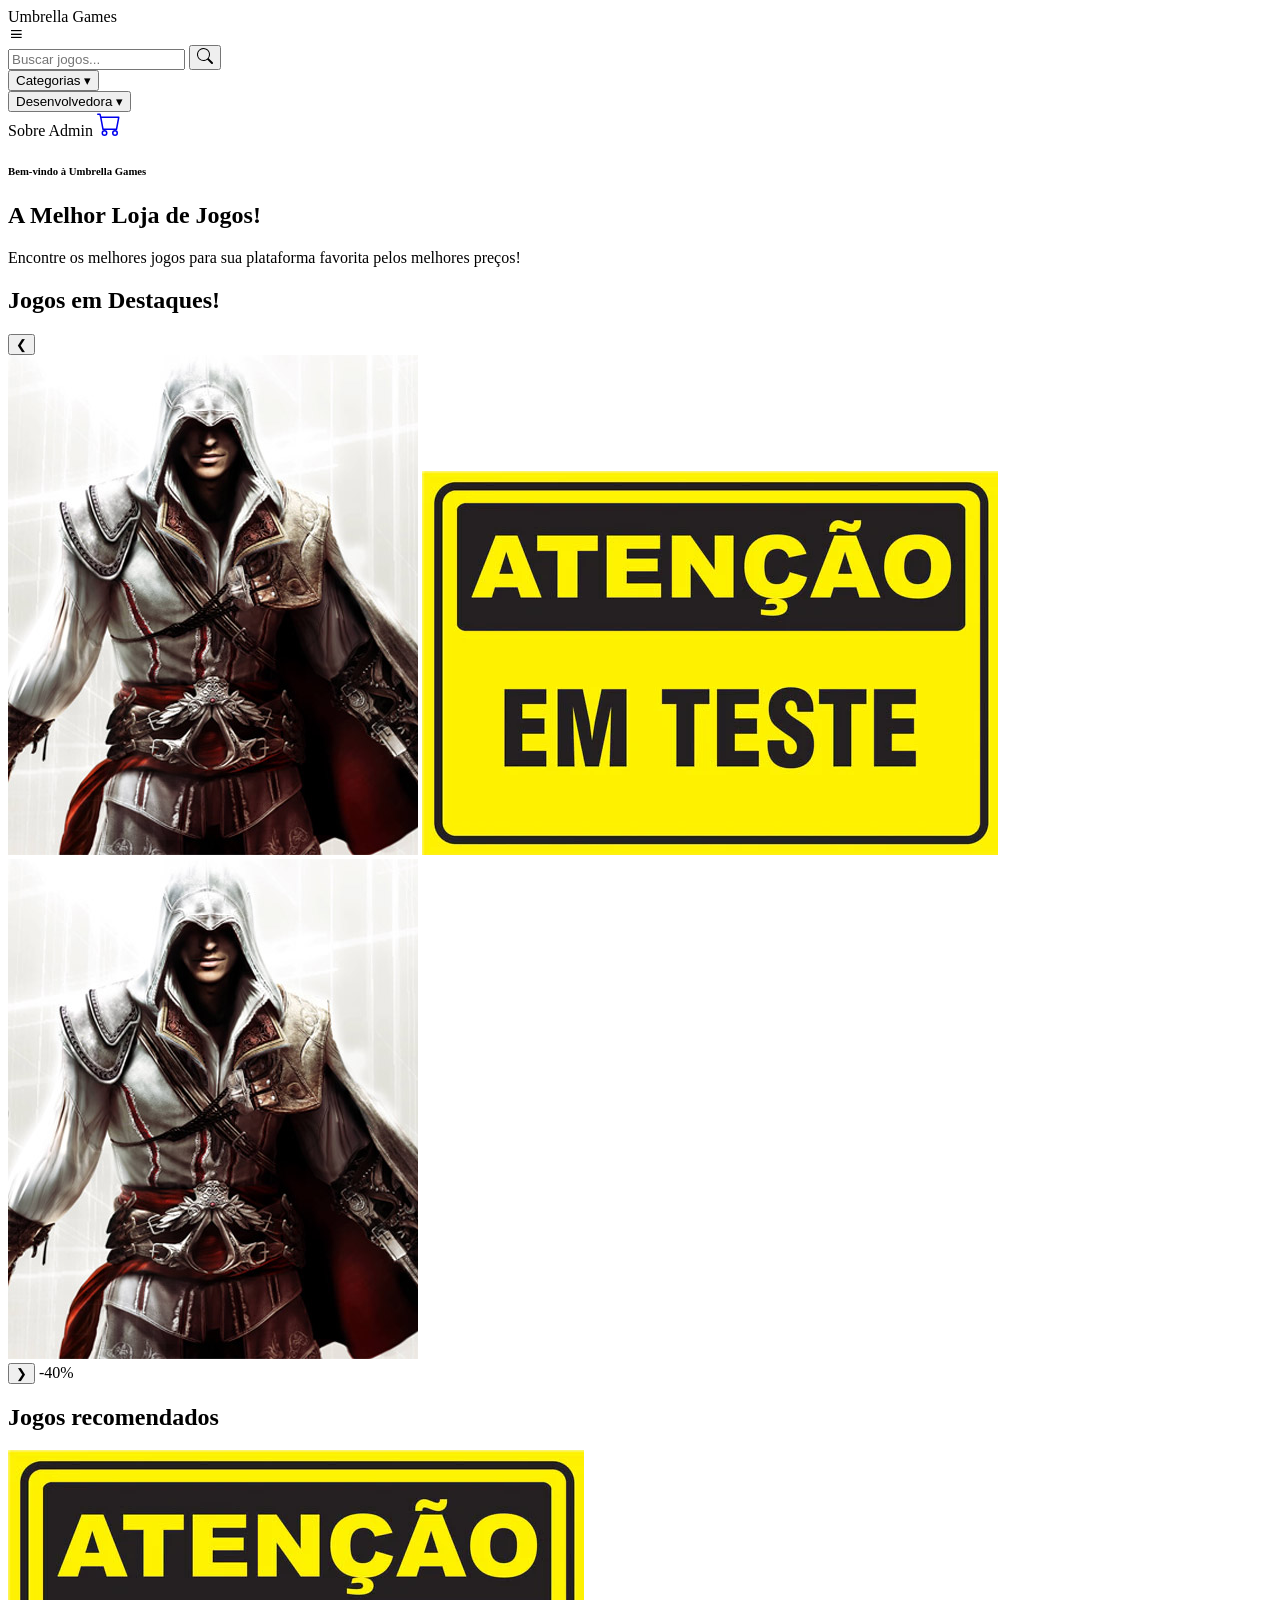
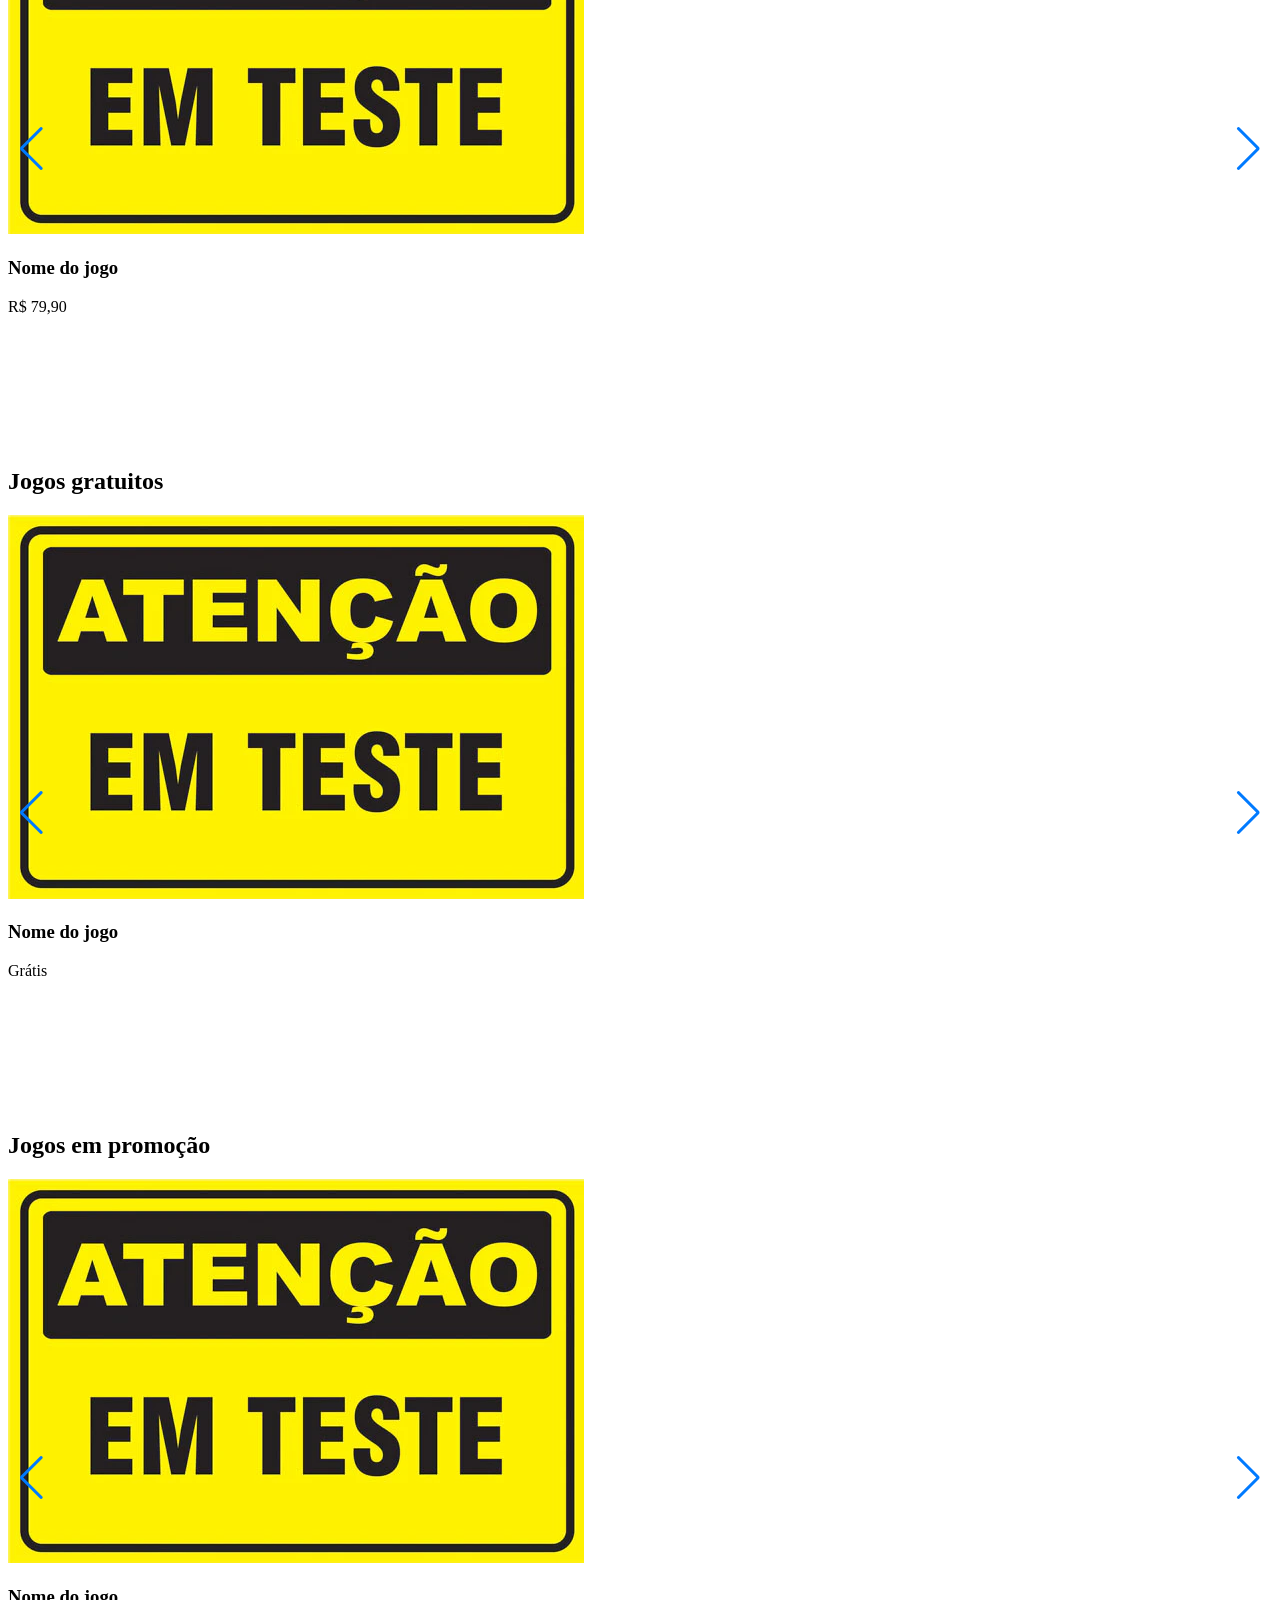
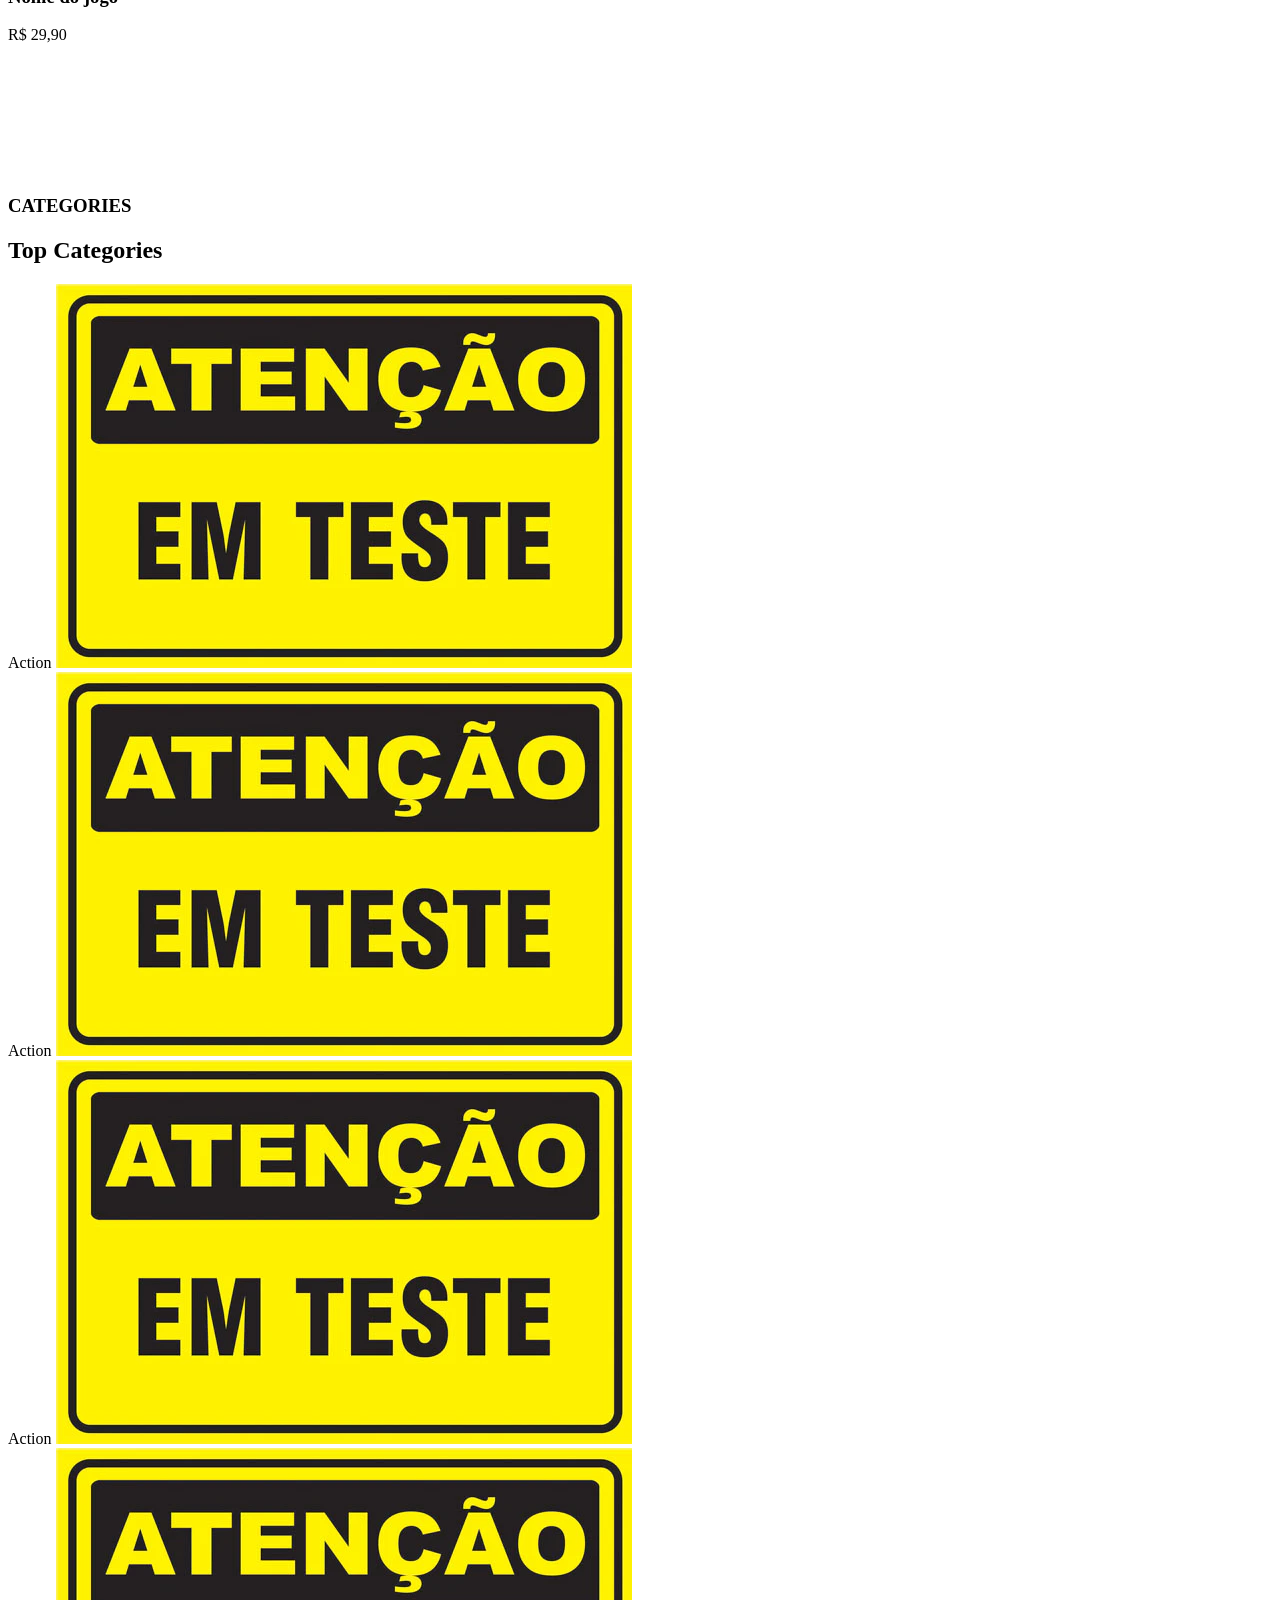
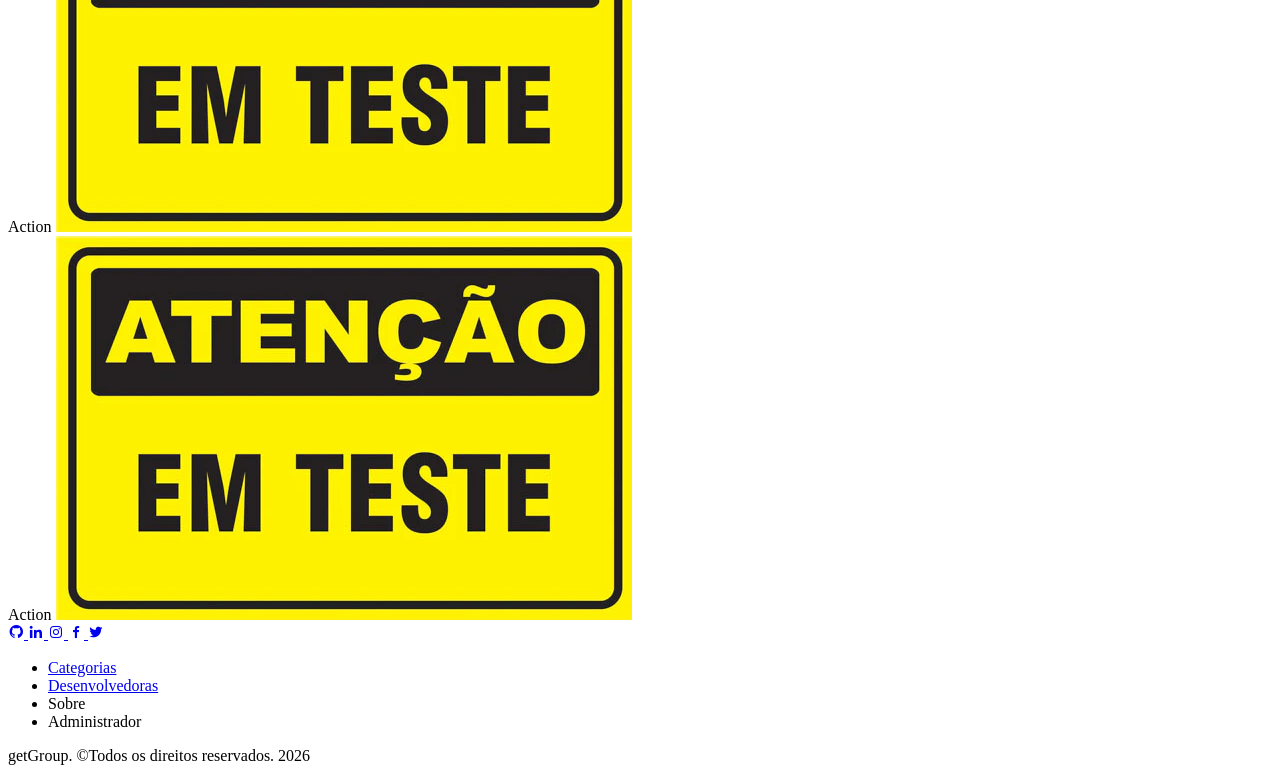
==== commit 8aa53321: "Merge pull request #32 from leonardonilio/feat-searchbar-navbar feat: barra de pesquisa, navbar e co" ====
--- a/src/main/resources/templates/index.html
+++ b/src/main/resources/templates/index.html
@@ -1,495 +1,499 @@
-<!DOCTYPE html>
-<html lang="Pt-br">
-
-<head>
-    <meta charset="UTF-8">
-    <meta http-equiv="X-UA-Compatible" content="IE=edge">
-    <meta name="viewport" content="width=device-width, initial-scale=1.0">
-    <title>Umbrella Games</title>
-
-
-    <!--font Google-->
-    <link rel="preconnect" href="https://fonts.googleapis.com">
-    <link rel="preconnect" href="https://fonts.gstatic.com" crossorigin>
-    <link
-        href="https://fonts.googleapis.com/css2?family=Montserrat:ital,wght@0,100..900;1,100..900&family=Orbitron:wght@400..900&display=swap"
-        rel="stylesheet">
-
-    <!--Bootstrap-->
-    <!-- Bootstrap core CSS -->
-     <link href="https://unpkg.com/boxicons@2.1.4/css/boxicons.min.css" rel="stylesheet" />
-    <link href="../static/vendor/bootstrap/css/bootstrap.min.css" rel="stylesheet">
-    <link href="../static/vendor/bootstrap/css/swiper-bundle.min.css" rel="stylesheet">
-    <!--css-->
-    <link rel="stylesheet" th:href="@{/assents/css/loader.css}">
-    <link rel="stylesheet" th:href="@{/assents/css/style.css}">
-    <link rel="stylesheet" th:href="@{/assents/css/footer.css}">
-
-    <!-- Swiper Js-->
-    <link rel="stylesheet" href="https://cdn.jsdelivr.net/npm/swiper@11/swiper-bundle.min.css" />
-
-
-</head>
-
-<body>
-    <!-- ***** Preloader Start ***** -->
-    <div id="js-preloader" class="js-preloader">
-        <div class="preloader-inner">
-            <span></span>
-            <span></span>
-            <span></span>
-            <span></span>
-        </div>
-    </div>
-    <!-- ***** Preloader End ***** -->
-
-    <!-- ***** Header *****-->
-    <header class="header">
-        <div class="header-line">
-
-            <div class="logo">
-                <a href="index.html">Umbrella Games</a>
-            </div>
-            <i class="bx bx-menu" id="menu-icon"></i>
-            <div class="search-box">
-                <input type="text" placeholder="Buscar jogos...">
-                <button><svg xmlns="http://www.w3.org/2000/svg" width="16" height="16" fill="currentColor"
-                        class="bi bi-search" viewBox="0 0 16 16">
-                        <path
-                            d="M11.742 10.344a6.5 6.5 0 1 0-1.397 1.398h-.001q.044.06.098.115l3.85 3.85a1 1 0 0 0 1.415-1.414l-3.85-3.85a1 1 0 0 0-.115-.1zM12 6.5a5.5 5.5 0 1 1-11 0 5.5 5.5 0 0 1 11 0" />
-                    </svg></button>
-            </div>
-
-            <nav class="nav-links">
-                <div class="dropdown">
-                    <button>Categorias ▾</button>
-                    <div class="dropdown-content">
-						<a th:each="cat : ${categorias}"
-						   th:href="@{/categoria/{id}(id=${cat.idCategoria})}"
-						   th:text="${cat.nomeCategoria}">
-						</a>
-                    </div>
-                </div>
-
-                <div class="dropdown">
-                    <button>Desenvolvedora ▾</button>
-                    <div class="dropdown-content">
-                        <a href="#">Ubisoft</a>
-                        <a href="#">EA</a>
-                    </div>
-                </div>
-
-                <a href="sobre.html">Sobre</a>
-                <a href="#">Admin</a>
-                <a class="icon" href="#"><svg xmlns="http://www.w3.org/2000/svg" width="24" height="24"
-                        fill="currentColor" class="bi bi-cart" viewBox="0 0 16 16">
-                        <path
-                            d="M0 1.5A.5.5 0 0 1 .5 1H2a.5.5 0 0 1 .485.379L2.89 3H14.5a.5.5 0 0 1 .491.592l-1.5 8A.5.5 0 0 1 13 12H4a.5.5 0 0 1-.491-.408L2.01 3.607 1.61 2H.5a.5.5 0 0 1-.5-.5M3.102 4l1.313 7h8.17l1.313-7zM5 12a2 2 0 1 0 0 4 2 2 0 0 0 0-4m7 0a2 2 0 1 0 0 4 2 2 0 0 0 0-4m-7 1a1 1 0 1 1 0 2 1 1 0 0 1 0-2m7 0a1 1 0 1 1 0 2 1 1 0 0 1 0-2" />
-                    </svg></a>
-            </nav>
-
-        </div>
-    </header>
-    <!-- ***** Header End *****-->
-
-    <!--***** Banner *****-->
-    <div class="main-banner">
-        <div class="container">
-            <div class="row">
-                <div class="col-lg-6 align-self-center">
-                    <div class="caption header-text">
-                        <h6>Bem-vindo à Umbrella Games </h6>
-                        <h2>A Melhor Loja de Jogos!</h2>
-                        <p>Encontre os melhores jogos para sua plataforma favorita pelos melhores preços!</p>
-                        <div class="search-input">
-
-                        </div>
-                    </div>
-                </div>
-                <div class="col-lg-4 offset-lg-2">
-                    <h2>Jogos em Destaques!</h2>
-                    <div class="right-image slider-banner">
-
-                        <button class="arrow left">&#10094;</button>
-
-                        <div class="slides">
-                            <img src="../static/assents/img/banner-image.jpg" class="slide">
-                            <img src="../static/assents/img/image.png" class="slide">
-                            <img src="../static/assents/img/banner-image.jpg" class="slide">
-                        </div>
-
-                        <button class="arrow right">&#10095;</button>
-
-                        <span class="offer">-40%</span>
-
-                    </div>
-
-                    <div class="dots">
-                        <span class="dot active"></span>
-                        <span class="dot"></span>
-                        <span class="dot"></span>
-                    </div>
-                </div>
-            </div>
-        </div>
-    </div>
-    <!--***** Banner End *****-->
-
-
-    <!-- ===== SEÇÃO PRODUTOS ===== -->
-    <section class="games-section">
-
-        <!-- Jogos Recomendados -->
-        <h2 class="section-title">Jogos recomendados</h2>
-        <div class="games-container">
-
-            <div class="games-slider swiper recommended-slider">
-                <div class="swiper-button-prev"></div>
-                <div class="swiper-wrapper">
-
-                    <!-- CARD -->
-                    <div class="game-card swiper-slide">
-                        <img src="../static/assents/img/image.png">
-                        <h3>Nome do jogo</h3>
-                        <p class="price">R$ 79,90</p>
-                    </div>
-
-                    <div class="game-card swiper-slide">
-                        <img src="../static/assents/img/image.png">
-                        <h3>Nome do jogo</h3>
-                        <p class="price">R$ 79,90</p>
-                    </div>
-
-                    <div class="game-card swiper-slide">
-                        <img src="../static/assents/img/image.png">
-                        <h3>Nome do jogo</h3>
-                        <p class="price">R$ 79,90</p>
-                    </div>
-
-                    <div class="game-card swiper-slide">
-                        <img src="../static/assents/img/image.png">
-                        <h3>Nome do jogo</h3>
-                        <p class="price">R$ 79,90</p>
-                    </div>
-
-                    <div class="game-card swiper-slide">
-                        <img src="../static/assents/img/banner-image.jpg">
-                        <h3>Nome do jogo</h3>
-                        <p class="price">R$ 79,90</p>
-                    </div>
-                    <div class="game-card swiper-slide">
-                        <img src="../static/assents/img/banner-image.jpg">
-                        <h3>Nome do jogo</h3>
-                        <p class="price">R$ 79,90</p>
-                    </div>
-                    <div class="game-card swiper-slide">
-                        <img src="../static/assents/img/banner-image.jpg">
-                        <h3>Nome do jogo</h3>
-                        <p class="price">R$ 79,90</p>
-                    </div>
-                    <div class="game-card swiper-slide">
-                        <img src="../static/assents/img/banner-image.jpg">
-                        <h3>Nome do jogo</h3>
-                        <p class="price">R$ 79,90</p>
-                    </div>
-                    <div class="game-card swiper-slide">
-                        <img src="../static/assents/img/banner-image.jpg">
-                        <h3>Nome do jogo</h3>
-                        <p class="price">R$ 79,90</p>
-                    </div>
-                    <div class="game-card swiper-slide">
-                        <img src="../static/assents/img/banner-image.jpg">
-                        <h3>Nome do jogo</h3>
-                        <p class="price">R$ 79,90</p>
-                    </div>
-                    <div class="game-card swiper-slide">
-                        <img src="../static/assents/img/image.png">
-                        <h3>Nome do jogo</h3>
-                        <p class="price">R$ 79,90</p>
-                    </div>
-                    <div class="game-card swiper-slide">
-                        <img src="../static/assents/img/image.png">
-                        <h3>Nome do jogo</h3>
-                        <p class="price">R$ 79,90</p>
-                    </div>
-                    <div class="game-card swiper-slide">
-                        <img src="../static/assents/img/image.png">
-                        <h3>Nome do jogo</h3>
-                        <p class="price">R$ 79,90</p>
-                    </div>
-                    <div class="game-card swiper-slide">
-                        <img src="../static/assents/img/image.png">
-                        <h3>Nome do jogo</h3>
-                        <p class="price">R$ 79,90</p>
-                    </div>
-                    <div class="game-card swiper-slide">
-                        <img src="../static/assents/img/image.png">
-                        <h3>Nome do jogo</h3>
-                        <p class="price">R$ 79,90</p>
-                    </div>
-                </div>
-
-
-                <div class="swiper-scrollbar"></div>
-                <div class="swiper-button-next"></div>
-            </div>
-
-        </div>
-
-        <!-- Jogos Gratuitos -->
-        <div class="Game-free">
-            <h2 class="section-title">Jogos gratuitos</h2>
-
-            <div class="games-slider swiper free-slider">
-                <div class="swiper-button-prev"></div>
-                <div class="swiper-wrapper">
-
-                    <div class="game-card swiper-slide">
-                        <img src="../static/assents/img/image.png">
-                        <h3>Nome do jogo</h3>
-                        <p class="price">Grátis</p>
-                    </div>
-
-                    <div class="game-card swiper-slide">
-                        <img src="../static/assents/img/image.png">
-                        <h3>Nome do jogo</h3>
-                        <p class="price">Grátis</p>
-                    </div>
-
-                    <div class="game-card swiper-slide">
-                        <img src="../static/assents/img/image.png">
-                        <h3>Nome do jogo</h3>
-                        <p class="price">Grátis</p>
-                    </div>
-
-                    <div class="game-card swiper-slide">
-                        <img src="../static/assents/img/image.png">
-                        <h3>Nome do jogo</h3>
-                        <p class="price">Grátis</p>
-                    </div>
-                    <div class="game-card swiper-slide">
-                        <img src="../static/assents/img/image.png">
-                        <h3>Nome do jogo</h3>
-                        <p class="price">Grátis</p>
-                    </div>
-                    <div class="game-card swiper-slide">
-                        <img src="../static/assents/img/banner-image.jpg">
-                        <h3>Nome do jogo</h3>
-                        <p class="price">Grátis</p>
-                    </div>
-                    <div class="game-card swiper-slide">
-                        <img src="../static/assents/img/image.png">
-                        <h3>Nome do jogo</h3>
-                        <p class="price">Grátis</p>
-                    </div>
-                    <div class="game-card swiper-slide">
-                        <img src="../static/assents/img/image.png">
-                        <h3>Nome do jogo</h3>
-                        <p class="price">Grátis</p>
-                    </div>
-                    <div class="game-card swiper-slide">
-                        <img src="../static/assents/img/banner-image.jpg">
-                        <h3>Nome do jogo</h3>
-                        <p class="price">Grátis</p>
-                    </div>
-                    <div class="game-card swiper-slide">
-                        <img src="../static/assents/img/image.png">
-                        <h3>Nome do jogo</h3>
-                        <p class="price">Grátis</p>
-                    </div>
-                    <div class="game-card swiper-slide">
-                        <img src="../static/assents/img/banner-image.jpg">
-                        <h3>Nome do jogo</h3>
-                        <p class="price">Grátis</p>
-                    </div>
-                    <div class="game-card swiper-slide">
-                        <img src="../static/assents/img/image.png">
-                        <h3>Nome do jogo</h3>
-                        <p class="price">Grátis</p>
-                    </div>
-                </div>
-
-                <div class="swiper-button-next"></div>
-
-                <div class="swiper-scrollbar"></div>
-
-            </div>
-
-        </div>
-
-        <!-- Jogos em promoção -->
-
-        <h2 class="section-title">Jogos em promoção</h2>
-
-        <div class="games-slider swiper promo-slider">
-            <div class="swiper-button-prev"></div>
-            <div class="swiper-wrapper">
-
-                <div class="game-card swiper-slide">
-                    <img src="../static/assents/img/image.png">
-                    <h3>Nome do jogo</h3>
-                    <p class="price">R$ 29,90</p>
-                </div>
-
-                <div class="game-card swiper-slide">
-                    <img src="../static/assents/img/image.png">
-                    <h3>Nome do jogo</h3>
-                    <p class="price">R$ 29,90</p>
-                </div>
-
-                <div class="game-card swiper-slide">
-                    <img src="../static/assents/img/image.png">
-                    <h3>Nome do jogo</h3>
-                    <p class="price">R$ 29,90</p>
-                </div>
-
-                <div class="game-card swiper-slide">
-                    <img src="../static/assents/img/banner-image.jpg">
-                    <h3>Nome do jogo</h3>
-                    <p class="price">R$ 29,90</p>
-                </div>
-                <div class="game-card swiper-slide">
-                    <img src="../static/assents/img/image.png">
-                    <h3>Nome do jogo</h3>
-                    <p class="price">R$ 29,90</p>
-                </div>
-                <div class="game-card swiper-slide">
-                    <img src="../static/assents/img/banner-image.jpg">
-                    <h3>Nome do jogo</h3>
-                    <p class="price">R$ 29,90</p>
-                </div>
-                <div class="game-card swiper-slide">
-                    <img src="../static/assents/img/banner-image.jpg">
-                    <h3>Nome do jogo</h3>
-                    <p class="price">R$ 29,90</p>
-                </div>
-                <div class="game-card swiper-slide">
-                    <img src="../static/assents/img/image.png">
-                    <h3>Nome do jogo</h3>
-                    <p class="price">R$ 29,90</p>
-                </div>
-                <div class="game-card swiper-slide">
-                    <img src="../static/assents/img/image.png">
-                    <h3>Nome do jogo</h3>
-                    <p class="price">R$ 29,90</p>
-                </div>
-                <div class="game-card swiper-slide">
-                    <img src="../static/assents/img/banner-image.jpg">
-                    <h3>Nome do jogo</h3>
-                    <p class="price">R$ 29,90</p>
-                </div>
-                <div class="game-card swiper-slide">
-                    <img src="../static/assents/img/image.png">
-                    <h3>Nome do jogo</h3>
-                    <p class="price">R$ 29,90</p>
-                </div>
-                <div class="game-card swiper-slide">
-                    <img src="../static/assents/img/banner-image.jpg">
-                    <h3>Nome do jogo</h3>
-                    <p class="price">R$ 29,90</p>
-                </div>
-
-            </div>
-
-            <div class="swiper-button-next"></div>
-            <div class="swiper-scrollbar"></div>
-
-        </div>
-
-    </section>
-<!-- ===== SEÇÃO PRODUTOS end ===== -->
-
-
-
-    <!-- ********** seção de categoria **********-->
-<section class="top-categories">
-    <h3>CATEGORIES</h3>
-    <h2>Top Categories</h2>
-
-    <div class="categories-container">
-
-        <div class="category-card">
-            <span class="category-tag">Action</span>
-            <img src="../static/assents/img/image.png" alt="Categoria">
-        </div>
-
-        <div class="category-card">
-            <span class="category-tag">Action</span>
-            <img src="../static/assents/img/image.png" alt="Categoria">
-        </div>
-
-        <div class="category-card">
-            <span class="category-tag">Action</span>
-            <img src="../static/assents/img/image.png" alt="Categoria">
-        </div>
-
-        <div class="category-card">
-            <span class="category-tag">Action</span>
-            <img src="../static/assents/img/image.png" alt="Categoria">
-        </div>
-
-        <div class="category-card">
-            <span class="category-tag">Action</span>
-            <img src="../static/assents/img/image.png" alt="Categoria">
-        </div>
-
-    </div>
-</section>
-<!-- ********** seção de categoria end ********** -->
-
-<!-- ********** footer ********** -->
-
-  <footer class="footer">
-    <div class="social-icons">
-        <a href="#">
-        <i class="bx bxl-github"></i>
-      </a>
-      <a href="#">
-        <i class="bx bxl-linkedin"></i>
-      </a>
-            <a href="#">
-        <i class="bx bxl-instagram"></i>
-      </a>
-            <a href="#">
-        <i class="bx bxl-facebook"></i>
-      </a>
-            <a href="#">
-        <i class="bx bxl-twitter"></i>
-      </a>
-    </div>
-
-    <ul class="list">
-      <li>
-        <a href="Categoria.html">Categorias</a>
-      </li>
-      <li>
-        <a href="desenvolvedora.html">Desenvolvedoras</a>
-      </li>
-      <li>
-        <a href="sobre.html">Sobre</a>
-      </li>
-      <li>
-        <a href="#contact">Adiministrador</a>
-      </li>
-    </ul>
-
-    <p class="copyright">getGroup. ©Todos os direitos reservados. 2026</p>
-  </footer>
-
-<!-- ********** footer end ********** -->
-
-
-<!--***** Script *****-->
-    <!-- Swiper JS -->
-    <script src="https://cdn.jsdelivr.net/npm/swiper@11/swiper-bundle.min.js"></script>
-    <!--Código de funcionalidades-->
-    <script src="../static/vendor/jquery/jquery.min.js"></script>
-    <script src="../static/vendor/bootstrap/js/bootstrap.min.js"></script>
-    <!--Codigo de Javascript-->
-    <script th:src="@{/assents/js/function.js}"></script>
-    <script th:src="@{/assents/js/script.js}"></script>
-
-
-</body>
-
+<!DOCTYPE html>
+<html lang="Pt-br">
+
+<head>
+    <meta charset="UTF-8">
+    <meta http-equiv="X-UA-Compatible" content="IE=edge">
+    <meta name="viewport" content="width=device-width, initial-scale=1.0">
+    <title>Umbrella Games</title>
+
+
+    <!--font Google-->
+    <link rel="preconnect" href="https://fonts.googleapis.com">
+    <link rel="preconnect" href="https://fonts.gstatic.com" crossorigin>
+    <link
+        href="https://fonts.googleapis.com/css2?family=Montserrat:ital,wght@0,100..900;1,100..900&family=Orbitron:wght@400..900&display=swap"
+        rel="stylesheet">
+
+    <!--Bootstrap-->
+    <!-- Bootstrap core CSS -->
+     <link href="https://unpkg.com/boxicons@2.1.4/css/boxicons.min.css" rel="stylesheet" />
+    <link href="/vendor/bootstrap/css/bootstrap.min.css" rel="stylesheet">
+    <link href="/vendor/bootstrap/css/swiper-bundle.min.css" rel="stylesheet">
+    <!--css-->
+    <link rel="stylesheet" th:href="@{/assents/css/loader.css}">
+    <link rel="stylesheet" th:href="@{/assents/css/style.css}">
+    <link rel="stylesheet" th:href="@{/assents/css/footer.css}">
+
+    <!-- Swiper Js-->
+    <link rel="stylesheet" href="https://cdn.jsdelivr.net/npm/swiper@11/swiper-bundle.min.css" />
+
+
+</head>
+
+<body>
+    <!-- ***** Preloader Start ***** -->
+    <div id="js-preloader" class="js-preloader">
+        <div class="preloader-inner">
+            <span></span>
+            <span></span>
+            <span></span>
+            <span></span>
+        </div>
+    </div>
+    <!-- ***** Preloader End ***** -->
+
+	<!-- ***** Header *****-->
+	<header class="header">
+	    <div class="header-line">
+
+	        <div class="logo">
+	            <a th:href="@{/}">Umbrella Games</a>
+	        </div>
+	        <i class="bx bx-menu" id="menu-icon"></i>
+	        <div class="search-box" style="position:relative";>
+	            <input id="searchInput" type="text" placeholder="Buscar jogos...">
+	            <button><svg xmlns="http://www.w3.org/2000/svg" width="16" height="16" fill="currentColor"
+	                    class="bi bi-search" viewBox="0 0 16 16">
+	                    <path
+	                        d="M11.742 10.344a6.5 6.5 0 1 0-1.397 1.398h-.001q.044.06.098.115l3.85 3.85a1 1 0 0 0 1.415-1.414l-3.85-3.85a1 1 0 0 0-.115-.1zM12 6.5a5.5 5.5 0 1 1-11 0 5.5 5.5 0 0 1 11 0" />
+	                </svg></button>
+					<div id="searchDropdown" class="search-dropdown"></div>
+	        </div>
+
+	        <nav class="nav-links">
+	            <div class="dropdown">
+	                <button>Categorias ▾</button>
+	                <div class="dropdown-content">
+						<a th:each="cat : ${categorias}"
+	                       th:href="@{/categoria/{id}(id=${cat.idCategoria})}"
+						   th:text="${cat.nomeCategoria}">
+						</a>
+	                </div>
+	            </div>
+
+	            <div class="dropdown">
+	                <button>Desenvolvedora ▾</button>
+	                <div class="dropdown-content">
+	                    <a th:each="dev : ${desenvolvedoras}"
+	                       th:href="@{/desenvolvedora/{nomeDev}(nomeDev=${dev})}"
+						   th:text="${dev}">
+						</a>
+	                </div>
+	            </div>
+
+	            <a th:href="@{/about}">Sobre</a>
+				
+				<a th:href="@{/admin}">Admin</a>
+				                <a class="icon" href="#"><svg xmlns="http://www.w3.org/2000/svg" width="24" height="24" fill="currentColor"
+				                        class="bi bi-cart" viewBox="0 0 16 16">
+				                        <path
+				                            d="M0 1.5A.5.5 0 0 1 .5 1H2a.5.5 0 0 1 .485.379L2.89 3H14.5a.5.5 0 0 1 .491.592l-1.5 8A.5.5 0 0 1 13 12H4a.5.5 0 0 1-.491-.408L2.01 3.607 1.61 2H.5a.5.5 0 0 1-.5-.5M3.102 4l1.313 7h8.17l1.313-7zM5 12a2 2 0 1 0 0 4 2 2 0 0 0 0-4m7 0a2 2 0 1 0 0 4 2 2 0 0 0 0-4m-7 1a1 1 0 1 1 0 2 1 1 0 0 1 0-2m7 0a1 1 0 1 1 0 2 1 1 0 0 1 0-2" />
+				                    </svg></a>
+	        </nav>
+
+	    </div>
+	</header>
+    <!-- ***** Header End *****-->
+
+    <!--***** Banner *****-->
+    <div class="main-banner">
+        <div class="container">
+            <div class="row">
+                <div class="col-lg-6 align-self-center">
+                    <div class="caption header-text">
+                        <h6>Bem-vindo à Umbrella Games </h6>
+                        <h2>A Melhor Loja de Jogos!</h2>
+                        <p>Encontre os melhores jogos para sua plataforma favorita pelos melhores preços!</p>
+                        <div class="search-input">
+
+                        </div>
+                    </div>
+                </div>
+                <div class="col-lg-4 offset-lg-2">
+                    <h2>Jogos em Destaques!</h2>
+                    <div class="right-image slider-banner">
+
+                        <button class="arrow left">&#10094;</button>
+
+                        <div class="slides">
+                            <img src="../static/assents/img/banner-image.jpg" class="slide">
+                            <img src="../static/assents/img/image.png" class="slide">
+                            <img src="../static/assents/img/banner-image.jpg" class="slide">
+                        </div>
+
+                        <button class="arrow right">&#10095;</button>
+
+                        <span class="offer">-40%</span>
+
+                    </div>
+
+                    <div class="dots">
+                        <span class="dot active"></span>
+                        <span class="dot"></span>
+                        <span class="dot"></span>
+                    </div>
+                </div>
+            </div>
+        </div>
+    </div>
+    <!--***** Banner End *****-->
+
+
+    <!-- ===== SEÇÃO PRODUTOS ===== -->
+    <section class="games-section">
+
+        <!-- Jogos Recomendados -->
+        <h2 class="section-title">Jogos recomendados</h2>
+        <div class="games-container">
+
+            <div class="games-slider swiper recommended-slider">
+                <div class="swiper-button-prev"></div>
+                <div class="swiper-wrapper">
+
+                    <!-- CARD -->
+                    <div class="game-card swiper-slide">
+                        <img src="../static/assents/img/image.png">
+                        <h3>Nome do jogo</h3>
+                        <p class="price">R$ 79,90</p>
+                    </div>
+
+                    <div class="game-card swiper-slide">
+                        <img src="../static/assents/img/image.png">
+                        <h3>Nome do jogo</h3>
+                        <p class="price">R$ 79,90</p>
+                    </div>
+
+                    <div class="game-card swiper-slide">
+                        <img src="../static/assents/img/image.png">
+                        <h3>Nome do jogo</h3>
+                        <p class="price">R$ 79,90</p>
+                    </div>
+
+                    <div class="game-card swiper-slide">
+                        <img src="../static/assents/img/image.png">
+                        <h3>Nome do jogo</h3>
+                        <p class="price">R$ 79,90</p>
+                    </div>
+
+                    <div class="game-card swiper-slide">
+                        <img src="../static/assents/img/banner-image.jpg">
+                        <h3>Nome do jogo</h3>
+                        <p class="price">R$ 79,90</p>
+                    </div>
+                    <div class="game-card swiper-slide">
+                        <img src="../static/assents/img/banner-image.jpg">
+                        <h3>Nome do jogo</h3>
+                        <p class="price">R$ 79,90</p>
+                    </div>
+                    <div class="game-card swiper-slide">
+                        <img src="../static/assents/img/banner-image.jpg">
+                        <h3>Nome do jogo</h3>
+                        <p class="price">R$ 79,90</p>
+                    </div>
+                    <div class="game-card swiper-slide">
+                        <img src="../static/assents/img/banner-image.jpg">
+                        <h3>Nome do jogo</h3>
+                        <p class="price">R$ 79,90</p>
+                    </div>
+                    <div class="game-card swiper-slide">
+                        <img src="../static/assents/img/banner-image.jpg">
+                        <h3>Nome do jogo</h3>
+                        <p class="price">R$ 79,90</p>
+                    </div>
+                    <div class="game-card swiper-slide">
+                        <img src="../static/assents/img/banner-image.jpg">
+                        <h3>Nome do jogo</h3>
+                        <p class="price">R$ 79,90</p>
+                    </div>
+                    <div class="game-card swiper-slide">
+                        <img src="../static/assents/img/image.png">
+                        <h3>Nome do jogo</h3>
+                        <p class="price">R$ 79,90</p>
+                    </div>
+                    <div class="game-card swiper-slide">
+                        <img src="../static/assents/img/image.png">
+                        <h3>Nome do jogo</h3>
+                        <p class="price">R$ 79,90</p>
+                    </div>
+                    <div class="game-card swiper-slide">
+                        <img src="../static/assents/img/image.png">
+                        <h3>Nome do jogo</h3>
+                        <p class="price">R$ 79,90</p>
+                    </div>
+                    <div class="game-card swiper-slide">
+                        <img src="../static/assents/img/image.png">
+                        <h3>Nome do jogo</h3>
+                        <p class="price">R$ 79,90</p>
+                    </div>
+                    <div class="game-card swiper-slide">
+                        <img src="../static/assents/img/image.png">
+                        <h3>Nome do jogo</h3>
+                        <p class="price">R$ 79,90</p>
+                    </div>
+                </div>
+
+
+                <div class="swiper-scrollbar"></div>
+                <div class="swiper-button-next"></div>
+            </div>
+
+        </div>
+
+        <!-- Jogos Gratuitos -->
+        <div class="Game-free">
+            <h2 class="section-title">Jogos gratuitos</h2>
+
+            <div class="games-slider swiper free-slider">
+                <div class="swiper-button-prev"></div>
+                <div class="swiper-wrapper">
+
+                    <div class="game-card swiper-slide">
+                        <img src="../static/assents/img/image.png">
+                        <h3>Nome do jogo</h3>
+                        <p class="price">Grátis</p>
+                    </div>
+
+                    <div class="game-card swiper-slide">
+                        <img src="../static/assents/img/image.png">
+                        <h3>Nome do jogo</h3>
+                        <p class="price">Grátis</p>
+                    </div>
+
+                    <div class="game-card swiper-slide">
+                        <img src="../static/assents/img/image.png">
+                        <h3>Nome do jogo</h3>
+                        <p class="price">Grátis</p>
+                    </div>
+
+                    <div class="game-card swiper-slide">
+                        <img src="../static/assents/img/image.png">
+                        <h3>Nome do jogo</h3>
+                        <p class="price">Grátis</p>
+                    </div>
+                    <div class="game-card swiper-slide">
+                        <img src="../static/assents/img/image.png">
+                        <h3>Nome do jogo</h3>
+                        <p class="price">Grátis</p>
+                    </div>
+                    <div class="game-card swiper-slide">
+                        <img src="../static/assents/img/banner-image.jpg">
+                        <h3>Nome do jogo</h3>
+                        <p class="price">Grátis</p>
+                    </div>
+                    <div class="game-card swiper-slide">
+                        <img src="../static/assents/img/image.png">
+                        <h3>Nome do jogo</h3>
+                        <p class="price">Grátis</p>
+                    </div>
+                    <div class="game-card swiper-slide">
+                        <img src="../static/assents/img/image.png">
+                        <h3>Nome do jogo</h3>
+                        <p class="price">Grátis</p>
+                    </div>
+                    <div class="game-card swiper-slide">
+                        <img src="../static/assents/img/banner-image.jpg">
+                        <h3>Nome do jogo</h3>
+                        <p class="price">Grátis</p>
+                    </div>
+                    <div class="game-card swiper-slide">
+                        <img src="../static/assents/img/image.png">
+                        <h3>Nome do jogo</h3>
+                        <p class="price">Grátis</p>
+                    </div>
+                    <div class="game-card swiper-slide">
+                        <img src="../static/assents/img/banner-image.jpg">
+                        <h3>Nome do jogo</h3>
+                        <p class="price">Grátis</p>
+                    </div>
+                    <div class="game-card swiper-slide">
+                        <img src="../static/assents/img/image.png">
+                        <h3>Nome do jogo</h3>
+                        <p class="price">Grátis</p>
+                    </div>
+                </div>
+
+                <div class="swiper-button-next"></div>
+
+                <div class="swiper-scrollbar"></div>
+
+            </div>
+
+        </div>
+
+        <!-- Jogos em promoção -->
+
+        <h2 class="section-title">Jogos em promoção</h2>
+
+        <div class="games-slider swiper promo-slider">
+            <div class="swiper-button-prev"></div>
+            <div class="swiper-wrapper">
+
+                <div class="game-card swiper-slide">
+                    <img src="../static/assents/img/image.png">
+                    <h3>Nome do jogo</h3>
+                    <p class="price">R$ 29,90</p>
+                </div>
+
+                <div class="game-card swiper-slide">
+                    <img src="../static/assents/img/image.png">
+                    <h3>Nome do jogo</h3>
+                    <p class="price">R$ 29,90</p>
+                </div>
+
+                <div class="game-card swiper-slide">
+                    <img src="../static/assents/img/image.png">
+                    <h3>Nome do jogo</h3>
+                    <p class="price">R$ 29,90</p>
+                </div>
+
+                <div class="game-card swiper-slide">
+                    <img src="../static/assents/img/banner-image.jpg">
+                    <h3>Nome do jogo</h3>
+                    <p class="price">R$ 29,90</p>
+                </div>
+                <div class="game-card swiper-slide">
+                    <img src="../static/assents/img/image.png">
+                    <h3>Nome do jogo</h3>
+                    <p class="price">R$ 29,90</p>
+                </div>
+                <div class="game-card swiper-slide">
+                    <img src="../static/assents/img/banner-image.jpg">
+                    <h3>Nome do jogo</h3>
+                    <p class="price">R$ 29,90</p>
+                </div>
+                <div class="game-card swiper-slide">
+                    <img src="../static/assents/img/banner-image.jpg">
+                    <h3>Nome do jogo</h3>
+                    <p class="price">R$ 29,90</p>
+                </div>
+                <div class="game-card swiper-slide">
+                    <img src="../static/assents/img/image.png">
+                    <h3>Nome do jogo</h3>
+                    <p class="price">R$ 29,90</p>
+                </div>
+                <div class="game-card swiper-slide">
+                    <img src="../static/assents/img/image.png">
+                    <h3>Nome do jogo</h3>
+                    <p class="price">R$ 29,90</p>
+                </div>
+                <div class="game-card swiper-slide">
+                    <img src="../static/assents/img/banner-image.jpg">
+                    <h3>Nome do jogo</h3>
+                    <p class="price">R$ 29,90</p>
+                </div>
+                <div class="game-card swiper-slide">
+                    <img src="../static/assents/img/image.png">
+                    <h3>Nome do jogo</h3>
+                    <p class="price">R$ 29,90</p>
+                </div>
+                <div class="game-card swiper-slide">
+                    <img src="../static/assents/img/banner-image.jpg">
+                    <h3>Nome do jogo</h3>
+                    <p class="price">R$ 29,90</p>
+                </div>
+
+            </div>
+
+            <div class="swiper-button-next"></div>
+            <div class="swiper-scrollbar"></div>
+
+        </div>
+
+    </section>
+<!-- ===== SEÇÃO PRODUTOS end ===== -->
+
+
+
+    <!-- ********** seção de categoria **********-->
+<section class="top-categories">
+    <h3>CATEGORIES</h3>
+    <h2>Top Categories</h2>
+
+    <div class="categories-container">
+
+        <div class="category-card">
+            <span class="category-tag">Action</span>
+            <img src="../static/assents/img/image.png" alt="Categoria">
+        </div>
+
+        <div class="category-card">
+            <span class="category-tag">Action</span>
+            <img src="../static/assents/img/image.png" alt="Categoria">
+        </div>
+
+        <div class="category-card">
+            <span class="category-tag">Action</span>
+            <img src="../static/assents/img/image.png" alt="Categoria">
+        </div>
+
+        <div class="category-card">
+            <span class="category-tag">Action</span>
+            <img src="../static/assents/img/image.png" alt="Categoria">
+        </div>
+
+        <div class="category-card">
+            <span class="category-tag">Action</span>
+            <img src="../static/assents/img/image.png" alt="Categoria">
+        </div>
+
+    </div>
+</section>
+<!-- ********** seção de categoria end ********** -->
+
+<!-- ********** footer ********** -->
+
+  <footer class="footer">
+    <div class="social-icons">
+        <a href="#">
+        <i class="bx bxl-github"></i>
+      </a>
+      <a href="#">
+        <i class="bx bxl-linkedin"></i>
+      </a>
+            <a href="#">
+        <i class="bx bxl-instagram"></i>
+      </a>
+            <a href="#">
+        <i class="bx bxl-facebook"></i>
+      </a>
+            <a href="#">
+        <i class="bx bxl-twitter"></i>
+      </a>
+    </div>
+
+    <ul class="list">
+      <li>
+        <a href="Categoria.html">Categorias</a>
+      </li>
+      <li>
+        <a href="desenvolvedora.html">Desenvolvedoras</a>
+      </li>
+      <li>
+		<a th:href="@{/about}">Sobre</a>
+		      </li>
+		      <li>
+		        <a th:href="@{/admin}">Administrador</a>
+		      </li>
+    </ul>
+
+    <p class="copyright">getGroup. ©Todos os direitos reservados. 2026</p>
+  </footer>
+
+<!-- ********** footer end ********** -->
+
+
+<!--***** Script *****-->
+    <!-- Swiper JS -->
+    <script src="https://cdn.jsdelivr.net/npm/swiper@11/swiper-bundle.min.js"></script>
+    <!--Código de funcionalidades-->
+    <script th:src="@{/vendor/jquery/jquery.min.js}"></script>
+    <script th:src="@{/vendor/bootstrap/js/bootstrap.min.js}"></script>
+    <!--Codigo de Javascript-->
+    <script th:src="@{/assents/js/function.js}"></script>
+    <script th:src="@{/assents/js/script.js}"></script>
+
+
+</body>
+
 </html>
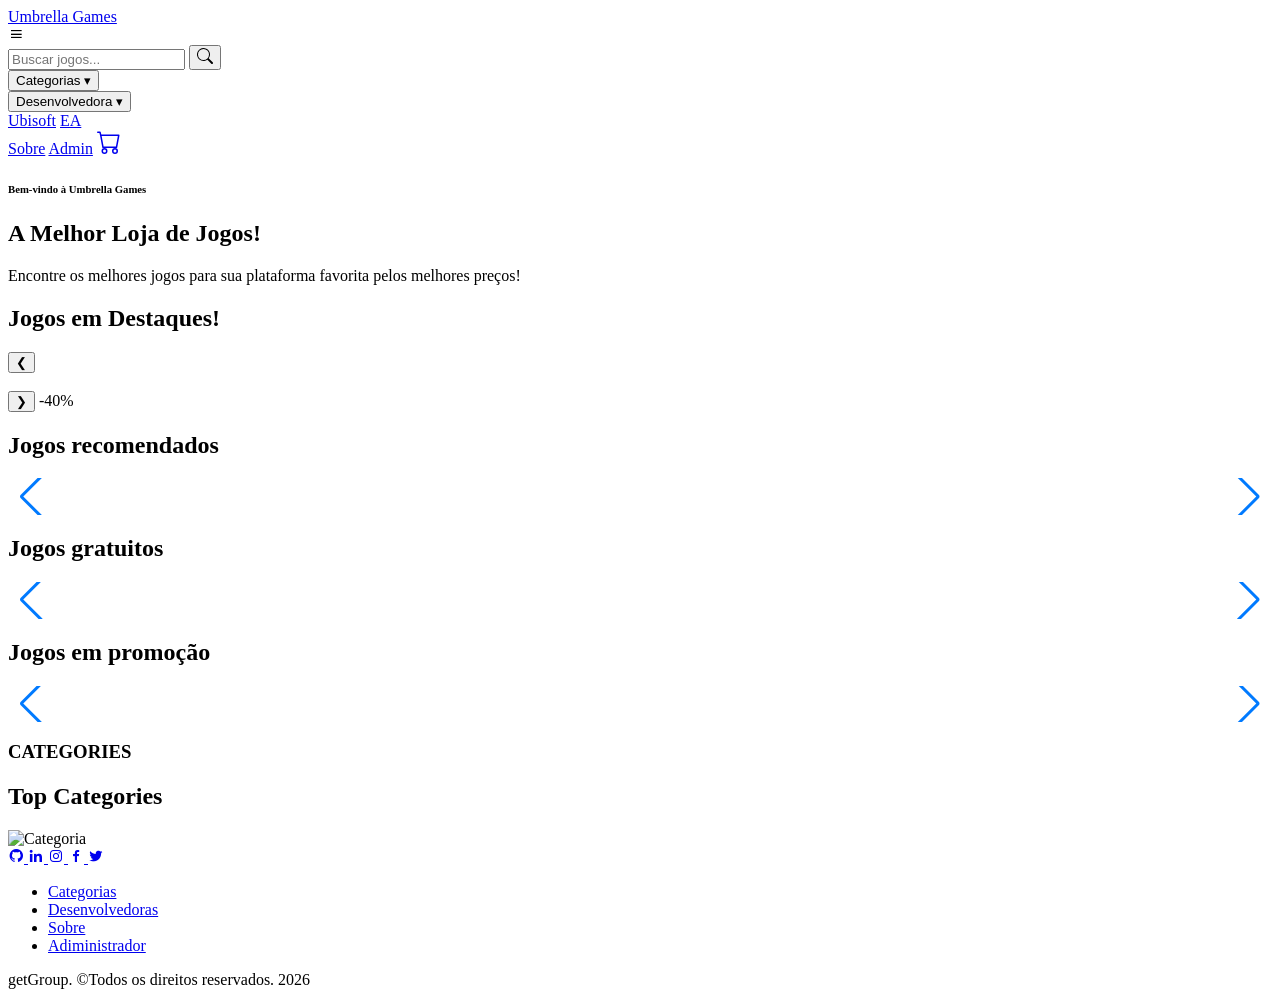
==== commit 3dfcc14e: "feat: acrescentando as categorias no drop content de categorias do index" ====
--- a/src/main/resources/templates/index.html
+++ b/src/main/resources/templates/index.html
@@ -1,5 +1,5 @@
 <!DOCTYPE html>
-<html lang="Pt-br">
+<html lang="Pt-br" xmlns:th="http://www.thymeleaf.org">
 
 <head>
     <meta charset="UTF-8">
@@ -18,12 +18,12 @@
     <!--Bootstrap-->
     <!-- Bootstrap core CSS -->
      <link href="https://unpkg.com/boxicons@2.1.4/css/boxicons.min.css" rel="stylesheet" />
-    <link href="/vendor/bootstrap/css/bootstrap.min.css" rel="stylesheet">
-    <link href="/vendor/bootstrap/css/swiper-bundle.min.css" rel="stylesheet">
+    <link th:href="@{/vendor/bootstrap/css/bootstrap.min.css}" rel="stylesheet">
+    <link th:href="@{/vendor/bootstrap/css/swiper-bundle.min.css}" rel="stylesheet">
     <!--css-->
-    <link rel="stylesheet" th:href="@{/assents/css/loader.css}">
-    <link rel="stylesheet" th:href="@{/assents/css/style.css}">
-    <link rel="stylesheet" th:href="@{/assents/css/footer.css}">
+    <link th:href="@{/assents/css/style.css}" rel="stylesheet">
+    <link th:href="@{/assents/css/footer.css}" rel="stylesheet">
+    <link th:href="@{/assents/css/loader.css}" rel="stylesheet">
 
     <!-- Swiper Js-->
     <link rel="stylesheet" href="https://cdn.jsdelivr.net/npm/swiper@11/swiper-bundle.min.css" />
@@ -43,57 +43,52 @@
     </div>
     <!-- ***** Preloader End ***** -->
 
-	<!-- ***** Header *****-->
-	<header class="header">
-	    <div class="header-line">
-
-	        <div class="logo">
-	            <a th:href="@{/}">Umbrella Games</a>
-	        </div>
-	        <i class="bx bx-menu" id="menu-icon"></i>
-	        <div class="search-box" style="position:relative";>
-	            <input id="searchInput" type="text" placeholder="Buscar jogos...">
-	            <button><svg xmlns="http://www.w3.org/2000/svg" width="16" height="16" fill="currentColor"
-	                    class="bi bi-search" viewBox="0 0 16 16">
-	                    <path
-	                        d="M11.742 10.344a6.5 6.5 0 1 0-1.397 1.398h-.001q.044.06.098.115l3.85 3.85a1 1 0 0 0 1.415-1.414l-3.85-3.85a1 1 0 0 0-.115-.1zM12 6.5a5.5 5.5 0 1 1-11 0 5.5 5.5 0 0 1 11 0" />
-	                </svg></button>
-					<div id="searchDropdown" class="search-dropdown"></div>
-	        </div>
-
-	        <nav class="nav-links">
-	            <div class="dropdown">
-	                <button>Categorias ▾</button>
-	                <div class="dropdown-content">
-						<a th:each="cat : ${categorias}"
-	                       th:href="@{/categoria/{id}(id=${cat.idCategoria})}"
-						   th:text="${cat.nomeCategoria}">
-						</a>
-	                </div>
-	            </div>
-
-	            <div class="dropdown">
-	                <button>Desenvolvedora ▾</button>
-	                <div class="dropdown-content">
-	                    <a th:each="dev : ${desenvolvedoras}"
-	                       th:href="@{/desenvolvedora/{nomeDev}(nomeDev=${dev})}"
-						   th:text="${dev}">
-						</a>
-	                </div>
-	            </div>
-
-	            <a th:href="@{/about}">Sobre</a>
-				
-				<a th:href="@{/admin}">Admin</a>
-				                <a class="icon" href="#"><svg xmlns="http://www.w3.org/2000/svg" width="24" height="24" fill="currentColor"
-				                        class="bi bi-cart" viewBox="0 0 16 16">
-				                        <path
-				                            d="M0 1.5A.5.5 0 0 1 .5 1H2a.5.5 0 0 1 .485.379L2.89 3H14.5a.5.5 0 0 1 .491.592l-1.5 8A.5.5 0 0 1 13 12H4a.5.5 0 0 1-.491-.408L2.01 3.607 1.61 2H.5a.5.5 0 0 1-.5-.5M3.102 4l1.313 7h8.17l1.313-7zM5 12a2 2 0 1 0 0 4 2 2 0 0 0 0-4m7 0a2 2 0 1 0 0 4 2 2 0 0 0 0-4m-7 1a1 1 0 1 1 0 2 1 1 0 0 1 0-2m7 0a1 1 0 1 1 0 2 1 1 0 0 1 0-2" />
-				                    </svg></a>
-	        </nav>
-
-	    </div>
-	</header>
+    <!-- ***** Header *****-->
+    <header class="header">
+        <div class="header-line">
+
+            <div class="logo">
+                <a href="index.html">Umbrella Games</a>
+            </div>
+            <i class="bx bx-menu" id="menu-icon"></i>
+            <div class="search-box">
+                <input type="text" placeholder="Buscar jogos...">
+                <button><svg xmlns="http://www.w3.org/2000/svg" width="16" height="16" fill="currentColor"
+                        class="bi bi-search" viewBox="0 0 16 16">
+                        <path
+                            d="M11.742 10.344a6.5 6.5 0 1 0-1.397 1.398h-.001q.044.06.098.115l3.85 3.85a1 1 0 0 0 1.415-1.414l-3.85-3.85a1 1 0 0 0-.115-.1zM12 6.5a5.5 5.5 0 1 1-11 0 5.5 5.5 0 0 1 11 0" />
+                    </svg></button>
+            </div>
+
+            <nav class="nav-links">
+                <div class="dropdown">
+                    <button>Categorias ▾</button>
+                    <div class="dropdown-content">
+                        <a class="" href="Categoria.html"
+                           th:each="categoria : ${categorias}"
+                           th:text="${categoria.nomeCategoria}"></a>
+                    </div>
+                </div>
+
+                <div class="dropdown">
+                    <button>Desenvolvedora ▾</button>
+                    <div class="dropdown-content">
+                        <a href="#">Ubisoft</a>
+                        <a href="#">EA</a>
+                    </div>
+                </div>
+
+                <a href="sobre.html">Sobre</a>
+                <a href="#">Admin</a>
+                <a class="icon" href="#"><svg xmlns="http://www.w3.org/2000/svg" width="24" height="24"
+                        fill="currentColor" class="bi bi-cart" viewBox="0 0 16 16">
+                        <path
+                            d="M0 1.5A.5.5 0 0 1 .5 1H2a.5.5 0 0 1 .485.379L2.89 3H14.5a.5.5 0 0 1 .491.592l-1.5 8A.5.5 0 0 1 13 12H4a.5.5 0 0 1-.491-.408L2.01 3.607 1.61 2H.5a.5.5 0 0 1-.5-.5M3.102 4l1.313 7h8.17l1.313-7zM5 12a2 2 0 1 0 0 4 2 2 0 0 0 0-4m7 0a2 2 0 1 0 0 4 2 2 0 0 0 0-4m-7 1a1 1 0 1 1 0 2 1 1 0 0 1 0-2m7 0a1 1 0 1 1 0 2 1 1 0 0 1 0-2" />
+                    </svg></a>
+            </nav>
+
+        </div>
+    </header>
     <!-- ***** Header End *****-->
 
     <!--***** Banner *****-->
@@ -117,9 +112,9 @@
                         <button class="arrow left">&#10094;</button>
 
                         <div class="slides">
-                            <img src="../static/assents/img/banner-image.jpg" class="slide">
-                            <img src="../static/assents/img/image.png" class="slide">
-                            <img src="../static/assents/img/banner-image.jpg" class="slide">
+                            <img th:each="jogo : ${destaques}"
+                                 th:src="@{${jogo.imagem}}"
+                                 class="slide">
                         </div>
 
                         <button class="arrow right">&#10095;</button>
@@ -150,94 +145,17 @@
             <div class="games-slider swiper recommended-slider">
                 <div class="swiper-button-prev"></div>
                 <div class="swiper-wrapper">
-
                     <!-- CARD -->
-                    <div class="game-card swiper-slide">
-                        <img src="../static/assents/img/image.png">
-                        <h3>Nome do jogo</h3>
-                        <p class="price">R$ 79,90</p>
-                    </div>
-
-                    <div class="game-card swiper-slide">
-                        <img src="../static/assents/img/image.png">
-                        <h3>Nome do jogo</h3>
-                        <p class="price">R$ 79,90</p>
-                    </div>
-
-                    <div class="game-card swiper-slide">
-                        <img src="../static/assents/img/image.png">
-                        <h3>Nome do jogo</h3>
-                        <p class="price">R$ 79,90</p>
-                    </div>
-
-                    <div class="game-card swiper-slide">
-                        <img src="../static/assents/img/image.png">
-                        <h3>Nome do jogo</h3>
-                        <p class="price">R$ 79,90</p>
-                    </div>
-
-                    <div class="game-card swiper-slide">
-                        <img src="../static/assents/img/banner-image.jpg">
-                        <h3>Nome do jogo</h3>
-                        <p class="price">R$ 79,90</p>
-                    </div>
-                    <div class="game-card swiper-slide">
-                        <img src="../static/assents/img/banner-image.jpg">
-                        <h3>Nome do jogo</h3>
-                        <p class="price">R$ 79,90</p>
-                    </div>
-                    <div class="game-card swiper-slide">
-                        <img src="../static/assents/img/banner-image.jpg">
-                        <h3>Nome do jogo</h3>
-                        <p class="price">R$ 79,90</p>
-                    </div>
-                    <div class="game-card swiper-slide">
-                        <img src="../static/assents/img/banner-image.jpg">
-                        <h3>Nome do jogo</h3>
-                        <p class="price">R$ 79,90</p>
-                    </div>
-                    <div class="game-card swiper-slide">
-                        <img src="../static/assents/img/banner-image.jpg">
-                        <h3>Nome do jogo</h3>
-                        <p class="price">R$ 79,90</p>
-                    </div>
-                    <div class="game-card swiper-slide">
-                        <img src="../static/assents/img/banner-image.jpg">
-                        <h3>Nome do jogo</h3>
-                        <p class="price">R$ 79,90</p>
-                    </div>
-                    <div class="game-card swiper-slide">
-                        <img src="../static/assents/img/image.png">
-                        <h3>Nome do jogo</h3>
-                        <p class="price">R$ 79,90</p>
-                    </div>
-                    <div class="game-card swiper-slide">
-                        <img src="../static/assents/img/image.png">
-                        <h3>Nome do jogo</h3>
-                        <p class="price">R$ 79,90</p>
-                    </div>
-                    <div class="game-card swiper-slide">
-                        <img src="../static/assents/img/image.png">
-                        <h3>Nome do jogo</h3>
-                        <p class="price">R$ 79,90</p>
-                    </div>
-                    <div class="game-card swiper-slide">
-                        <img src="../static/assents/img/image.png">
-                        <h3>Nome do jogo</h3>
-                        <p class="price">R$ 79,90</p>
-                    </div>
-                    <div class="game-card swiper-slide">
-                        <img src="../static/assents/img/image.png">
-                        <h3>Nome do jogo</h3>
-                        <p class="price">R$ 79,90</p>
-                    </div>
-                </div>
-
+                    <div class="game-card swiper-slide" th:each="jogo : ${recomendados}">
+                        <img th:src="@{${jogo.imagem}}"> <!--Faz um loop e preenche com os jogos-->
+                        <h3 th:text="${jogo.nomeJogo}"></h3>
+                        <p class="price" th:text="${jogo.valor}"></p>
+                    </div>
+                </div>
 
                 <div class="swiper-scrollbar"></div>
                 <div class="swiper-button-next"></div>
             </div>
-
         </div>
 
         <!-- Jogos Gratuitos -->
@@ -247,69 +165,10 @@
             <div class="games-slider swiper free-slider">
                 <div class="swiper-button-prev"></div>
                 <div class="swiper-wrapper">
-
-                    <div class="game-card swiper-slide">
-                        <img src="../static/assents/img/image.png">
-                        <h3>Nome do jogo</h3>
-                        <p class="price">Grátis</p>
-                    </div>
-
-                    <div class="game-card swiper-slide">
-                        <img src="../static/assents/img/image.png">
-                        <h3>Nome do jogo</h3>
-                        <p class="price">Grátis</p>
-                    </div>
-
-                    <div class="game-card swiper-slide">
-                        <img src="../static/assents/img/image.png">
-                        <h3>Nome do jogo</h3>
-                        <p class="price">Grátis</p>
-                    </div>
-
-                    <div class="game-card swiper-slide">
-                        <img src="../static/assents/img/image.png">
-                        <h3>Nome do jogo</h3>
-                        <p class="price">Grátis</p>
-                    </div>
-                    <div class="game-card swiper-slide">
-                        <img src="../static/assents/img/image.png">
-                        <h3>Nome do jogo</h3>
-                        <p class="price">Grátis</p>
-                    </div>
-                    <div class="game-card swiper-slide">
-                        <img src="../static/assents/img/banner-image.jpg">
-                        <h3>Nome do jogo</h3>
-                        <p class="price">Grátis</p>
-                    </div>
-                    <div class="game-card swiper-slide">
-                        <img src="../static/assents/img/image.png">
-                        <h3>Nome do jogo</h3>
-                        <p class="price">Grátis</p>
-                    </div>
-                    <div class="game-card swiper-slide">
-                        <img src="../static/assents/img/image.png">
-                        <h3>Nome do jogo</h3>
-                        <p class="price">Grátis</p>
-                    </div>
-                    <div class="game-card swiper-slide">
-                        <img src="../static/assents/img/banner-image.jpg">
-                        <h3>Nome do jogo</h3>
-                        <p class="price">Grátis</p>
-                    </div>
-                    <div class="game-card swiper-slide">
-                        <img src="../static/assents/img/image.png">
-                        <h3>Nome do jogo</h3>
-                        <p class="price">Grátis</p>
-                    </div>
-                    <div class="game-card swiper-slide">
-                        <img src="../static/assents/img/banner-image.jpg">
-                        <h3>Nome do jogo</h3>
-                        <p class="price">Grátis</p>
-                    </div>
-                    <div class="game-card swiper-slide">
-                        <img src="../static/assents/img/image.png">
-                        <h3>Nome do jogo</h3>
-                        <p class="price">Grátis</p>
+                    <div class="game-card swiper-slide" th:each="jogo : ${gratuitos}">
+                        <img th:src="@{${jogo.imagem}}">
+                        <h3 th:text="${jogo.nomeJogo}"></h3>
+                        <p class="price" th:text="${jogo.valor}"></p>
                     </div>
                 </div>
 
@@ -329,68 +188,10 @@
             <div class="swiper-button-prev"></div>
             <div class="swiper-wrapper">
 
-                <div class="game-card swiper-slide">
-                    <img src="../static/assents/img/image.png">
-                    <h3>Nome do jogo</h3>
-                    <p class="price">R$ 29,90</p>
-                </div>
-
-                <div class="game-card swiper-slide">
-                    <img src="../static/assents/img/image.png">
-                    <h3>Nome do jogo</h3>
-                    <p class="price">R$ 29,90</p>
-                </div>
-
-                <div class="game-card swiper-slide">
-                    <img src="../static/assents/img/image.png">
-                    <h3>Nome do jogo</h3>
-                    <p class="price">R$ 29,90</p>
-                </div>
-
-                <div class="game-card swiper-slide">
-                    <img src="../static/assents/img/banner-image.jpg">
-                    <h3>Nome do jogo</h3>
-                    <p class="price">R$ 29,90</p>
-                </div>
-                <div class="game-card swiper-slide">
-                    <img src="../static/assents/img/image.png">
-                    <h3>Nome do jogo</h3>
-                    <p class="price">R$ 29,90</p>
-                </div>
-                <div class="game-card swiper-slide">
-                    <img src="../static/assents/img/banner-image.jpg">
-                    <h3>Nome do jogo</h3>
-                    <p class="price">R$ 29,90</p>
-                </div>
-                <div class="game-card swiper-slide">
-                    <img src="../static/assents/img/banner-image.jpg">
-                    <h3>Nome do jogo</h3>
-                    <p class="price">R$ 29,90</p>
-                </div>
-                <div class="game-card swiper-slide">
-                    <img src="../static/assents/img/image.png">
-                    <h3>Nome do jogo</h3>
-                    <p class="price">R$ 29,90</p>
-                </div>
-                <div class="game-card swiper-slide">
-                    <img src="../static/assents/img/image.png">
-                    <h3>Nome do jogo</h3>
-                    <p class="price">R$ 29,90</p>
-                </div>
-                <div class="game-card swiper-slide">
-                    <img src="../static/assents/img/banner-image.jpg">
-                    <h3>Nome do jogo</h3>
-                    <p class="price">R$ 29,90</p>
-                </div>
-                <div class="game-card swiper-slide">
-                    <img src="../static/assents/img/image.png">
-                    <h3>Nome do jogo</h3>
-                    <p class="price">R$ 29,90</p>
-                </div>
-                <div class="game-card swiper-slide">
-                    <img src="../static/assents/img/banner-image.jpg">
-                    <h3>Nome do jogo</h3>
-                    <p class="price">R$ 29,90</p>
+                <div class="game-card swiper-slide" th:each="jogo : ${promocao}">
+                    <img th:src="@{${jogo.imagem}}">
+                    <h3 th:text="${jogo.nomeJogo}"></h3>
+                    <p class="price" th:text="${jogo.valor}"></p>
                 </div>
 
             </div>
@@ -411,32 +212,10 @@
     <h2>Top Categories</h2>
 
     <div class="categories-container">
-
-        <div class="category-card">
-            <span class="category-tag">Action</span>
-            <img src="../static/assents/img/image.png" alt="Categoria">
-        </div>
-
-        <div class="category-card">
-            <span class="category-tag">Action</span>
-            <img src="../static/assents/img/image.png" alt="Categoria">
-        </div>
-
-        <div class="category-card">
-            <span class="category-tag">Action</span>
-            <img src="../static/assents/img/image.png" alt="Categoria">
-        </div>
-
-        <div class="category-card">
-            <span class="category-tag">Action</span>
-            <img src="../static/assents/img/image.png" alt="Categoria">
-        </div>
-
-        <div class="category-card">
-            <span class="category-tag">Action</span>
-            <img src="../static/assents/img/image.png" alt="Categoria">
-        </div>
-
+        <div class="category-card" th:each="categoria : ${categorias}">
+            <span class="category-tag" th:text="${categoria.nomeCategoria}"></span>
+            <img th:src="@{/assents/img/image.png}" alt="Categoria">
+        </div>
     </div>
 </section>
 <!-- ********** seção de categoria end ********** -->
@@ -467,14 +246,14 @@
         <a href="Categoria.html">Categorias</a>
       </li>
       <li>
-        <a href="desenvolvedora.html">Desenvolvedoras</a>
-      </li>
-      <li>
-		<a th:href="@{/about}">Sobre</a>
-		      </li>
-		      <li>
-		        <a th:href="@{/admin}">Administrador</a>
-		      </li>
+        <a href="#about">Desenvolvedoras</a>
+      </li>
+      <li>
+        <a href="sobre.html">Sobre</a>
+      </li>
+      <li>
+        <a href="#contact">Adiministrador</a>
+      </li>
     </ul>
 
     <p class="copyright">getGroup. ©Todos os direitos reservados. 2026</p>
@@ -487,6 +266,7 @@
     <!-- Swiper JS -->
     <script src="https://cdn.jsdelivr.net/npm/swiper@11/swiper-bundle.min.js"></script>
     <!--Código de funcionalidades-->
+    <script src="https://code.jquery.com/jquery-3.6.0.min.js"></script>
     <script th:src="@{/vendor/jquery/jquery.min.js}"></script>
     <script th:src="@{/vendor/bootstrap/js/bootstrap.min.js}"></script>
     <!--Codigo de Javascript-->
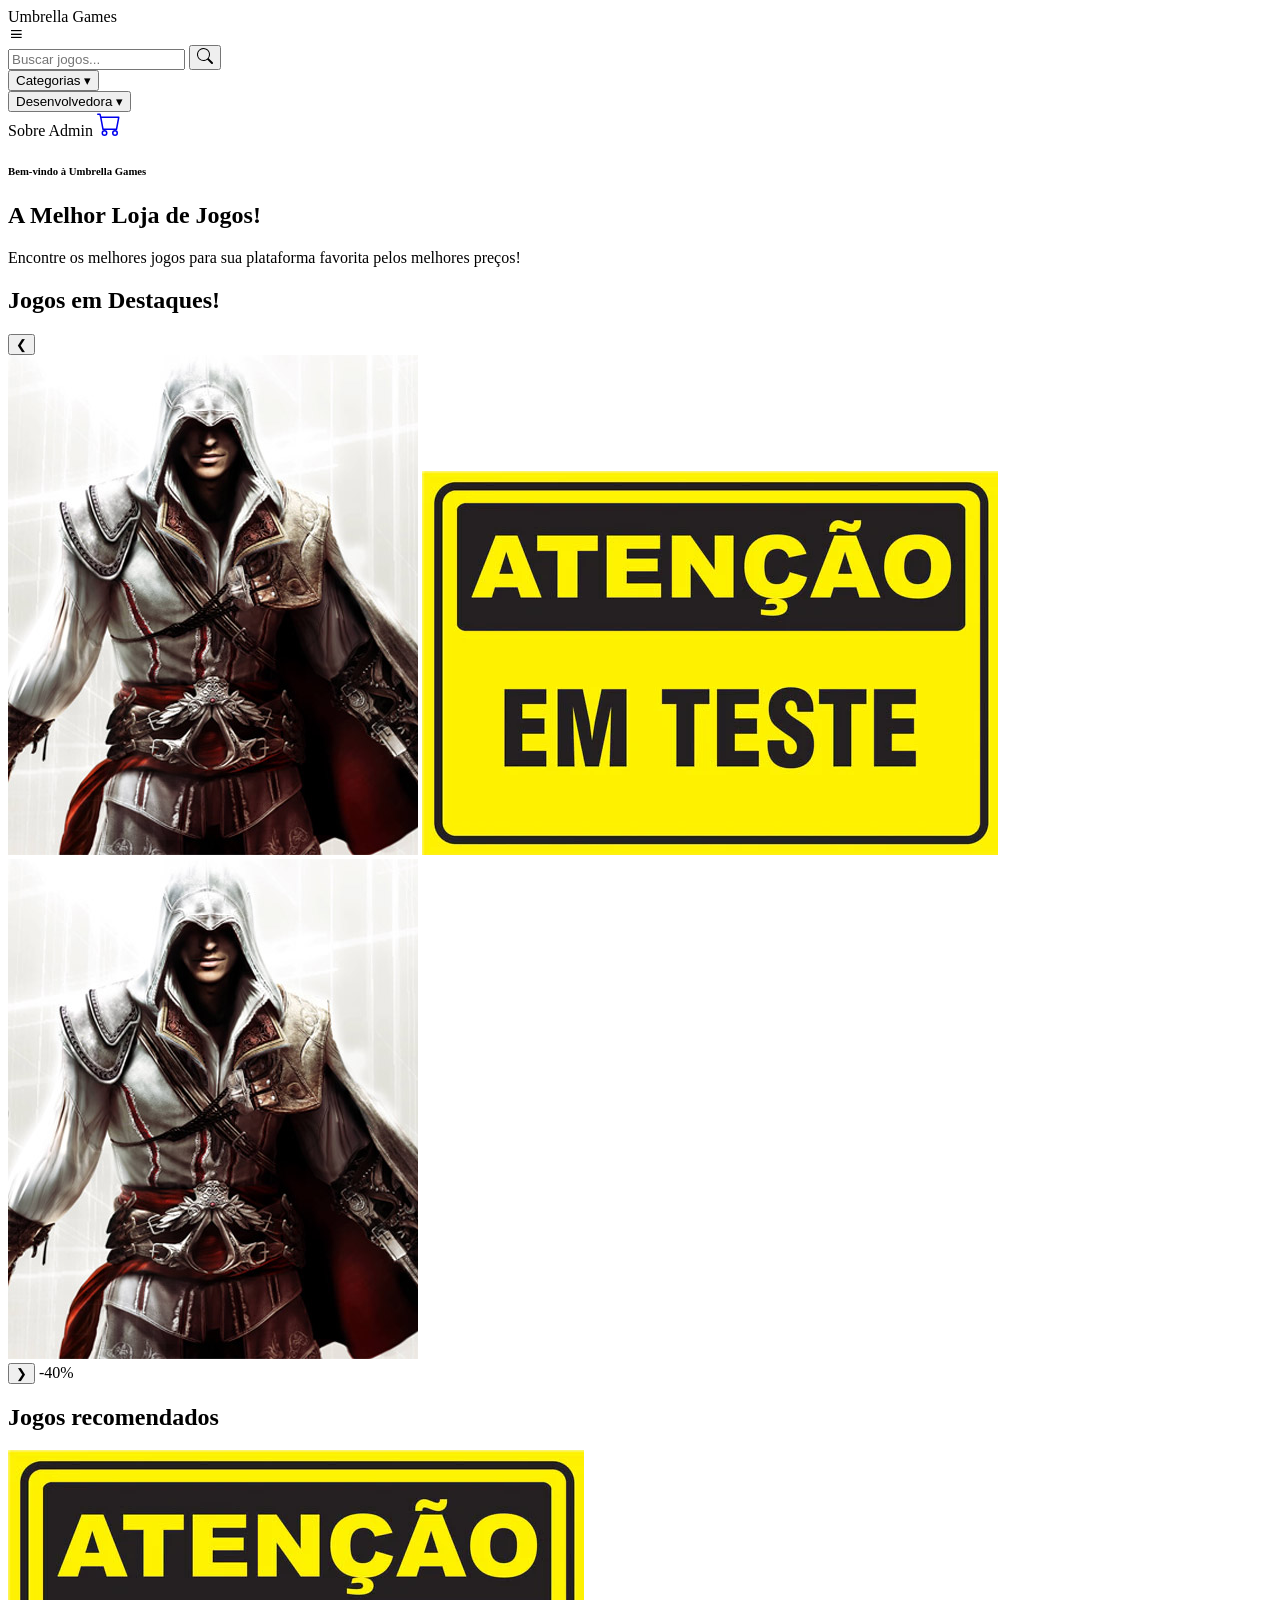
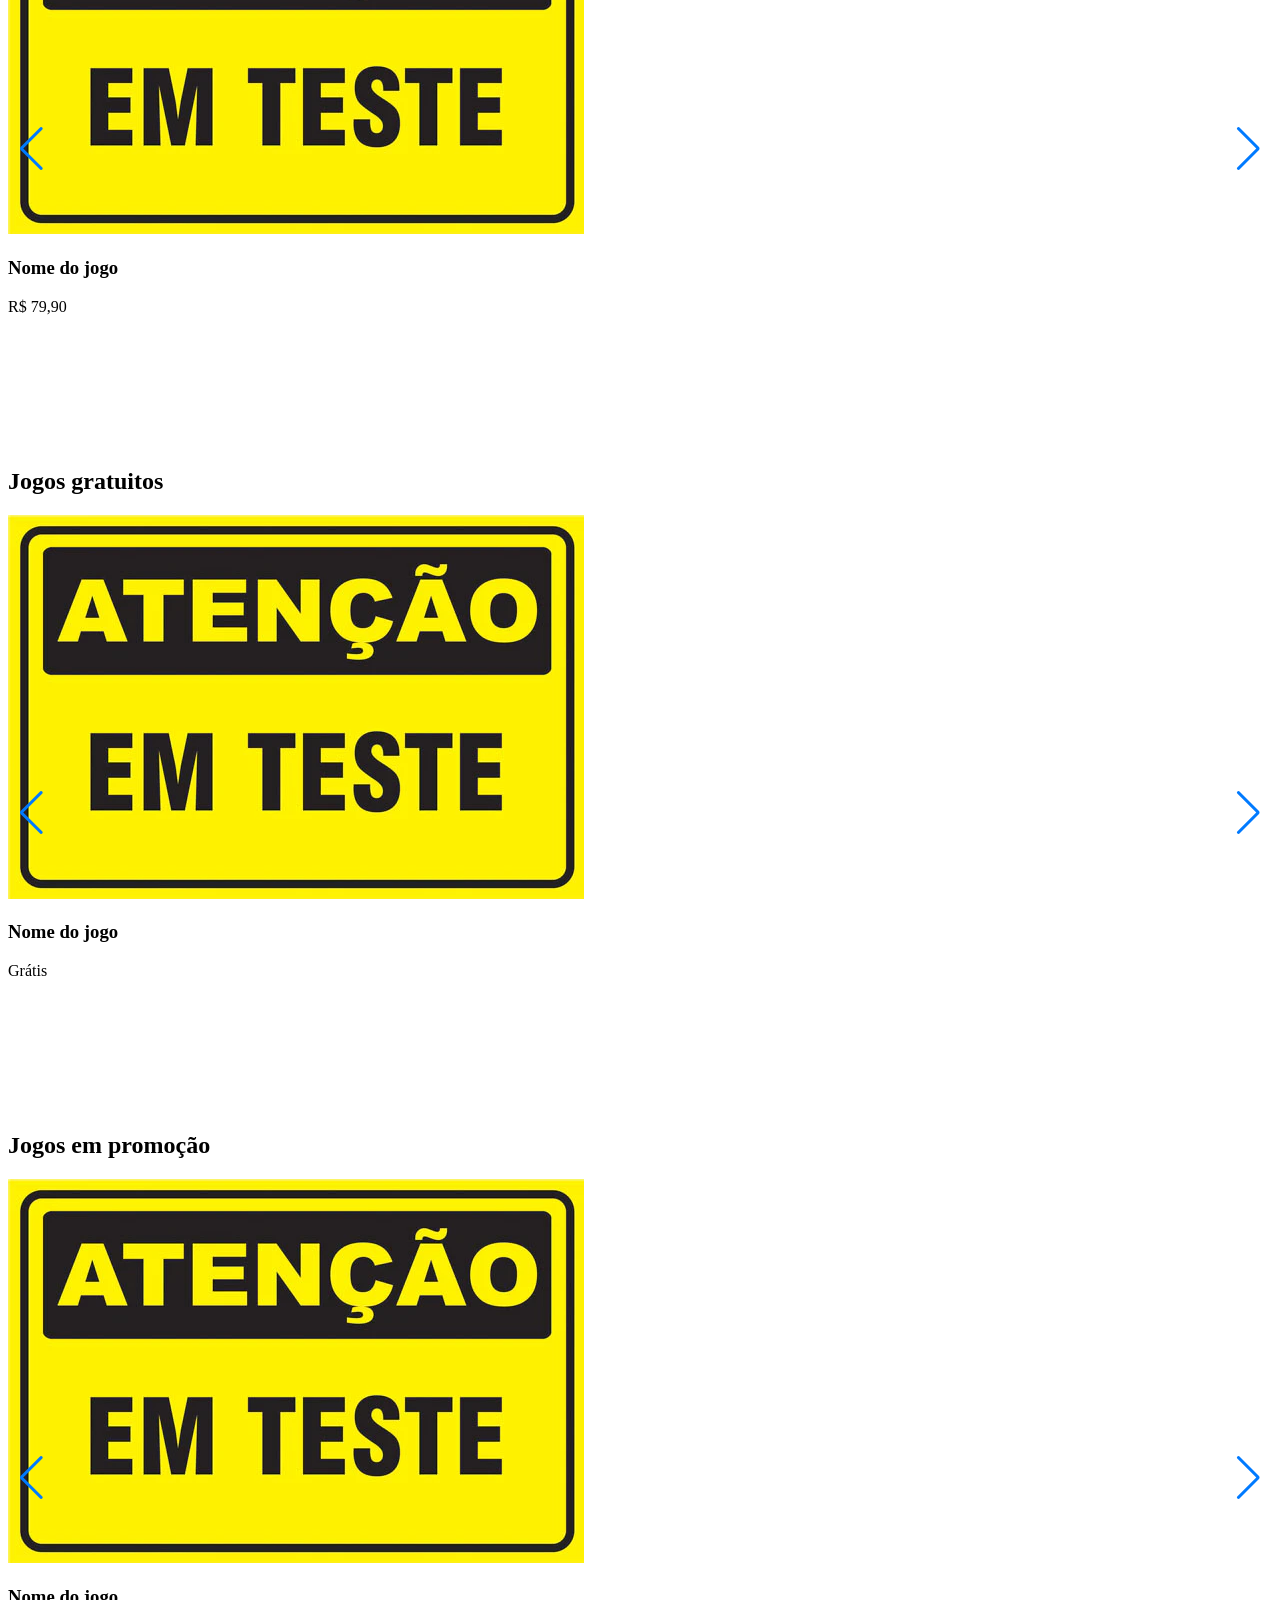
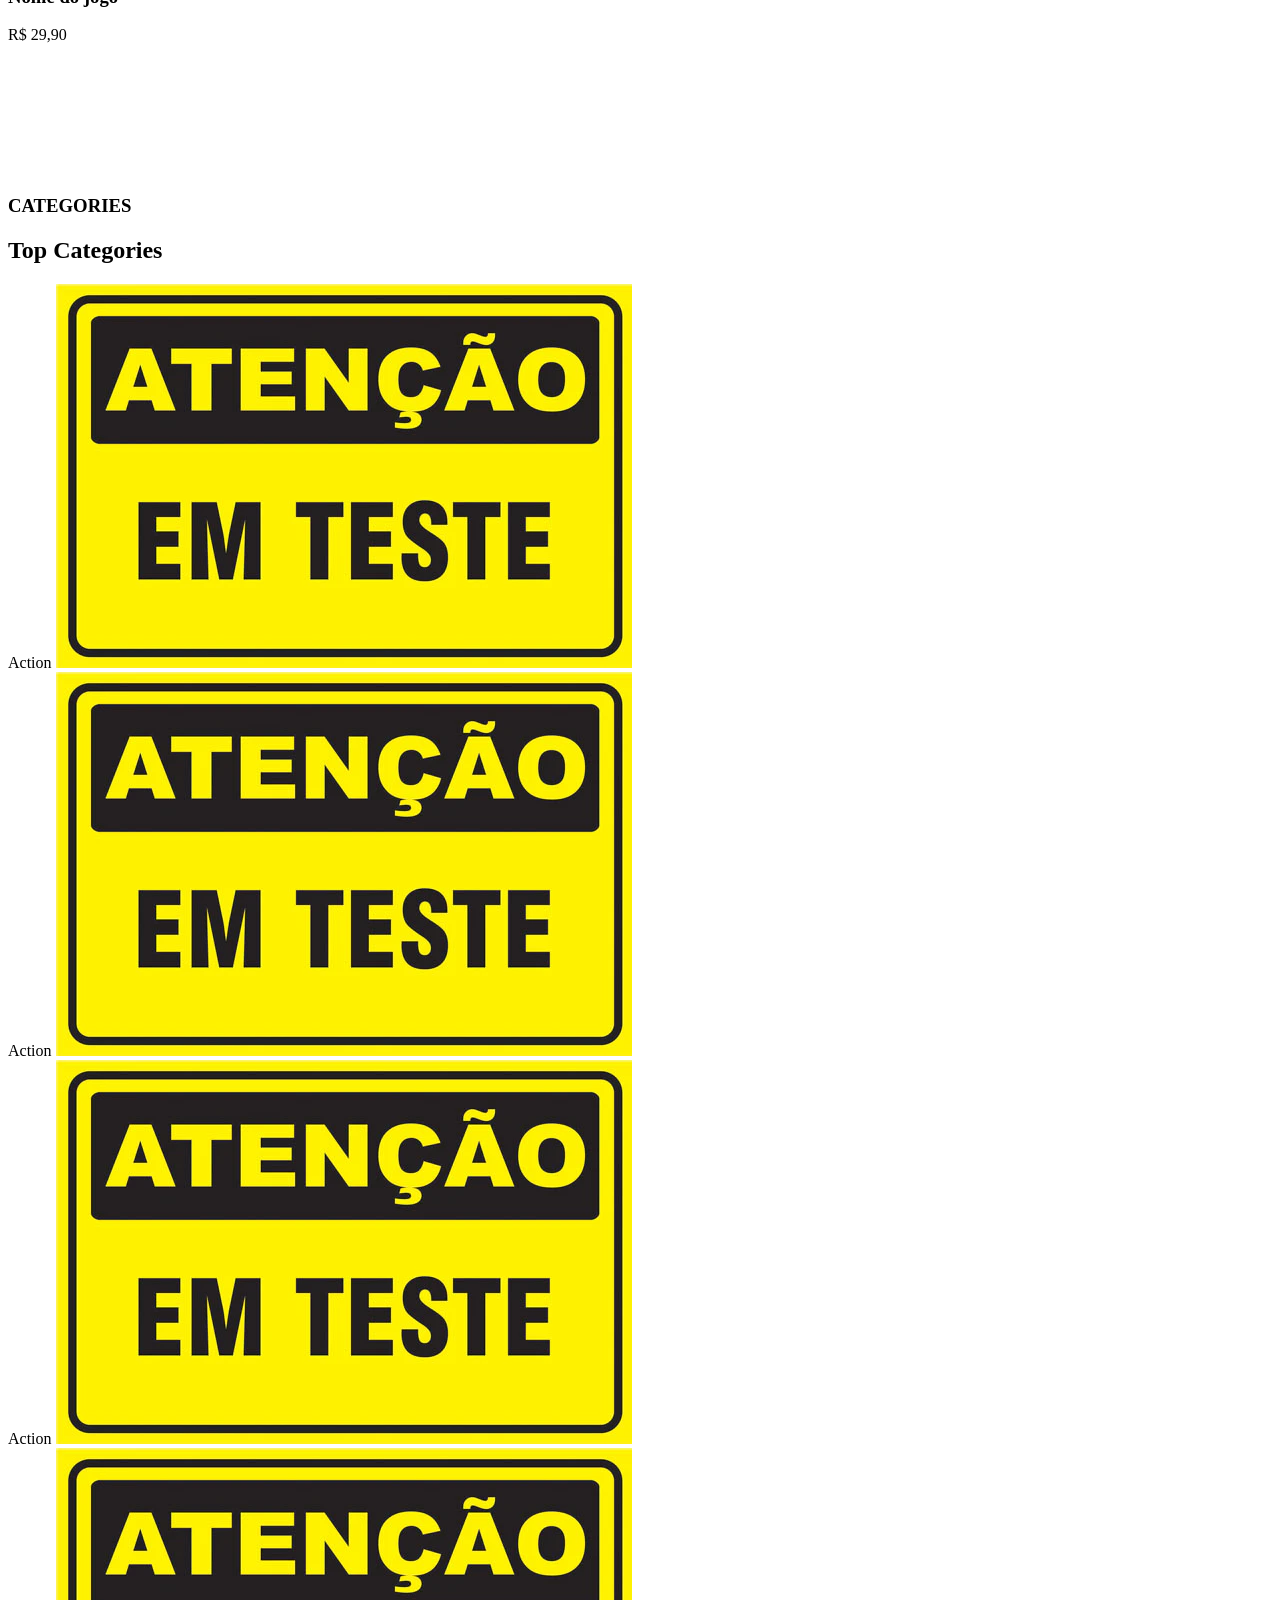
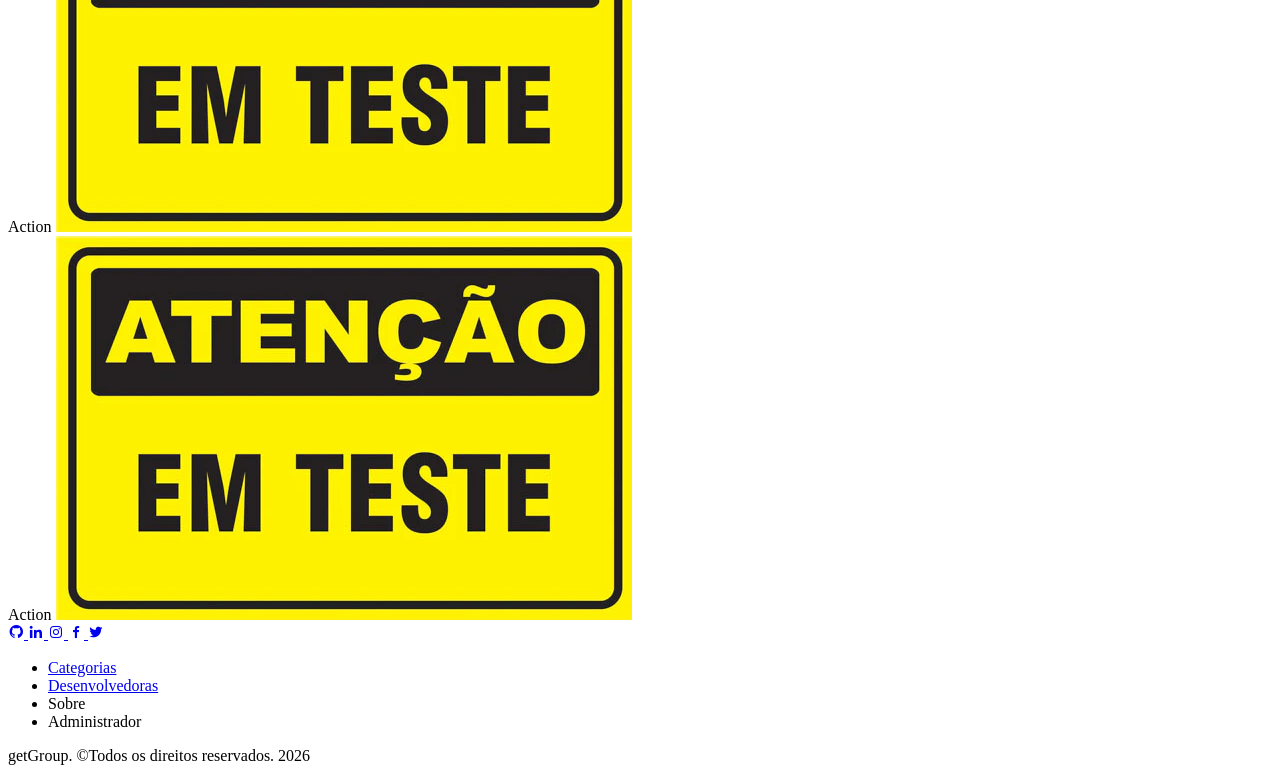
==== commit 389911de: "Merge branch 'main' into remoção-do-CategoriaJogo-|-remodelagem-de-bd" ====
--- a/src/main/resources/templates/index.html
+++ b/src/main/resources/templates/index.html
@@ -1,5 +1,5 @@
 <!DOCTYPE html>
-<html lang="Pt-br" xmlns:th="http://www.thymeleaf.org">
+<html lang="Pt-br">
 
 <head>
     <meta charset="UTF-8">
@@ -18,12 +18,12 @@
     <!--Bootstrap-->
     <!-- Bootstrap core CSS -->
      <link href="https://unpkg.com/boxicons@2.1.4/css/boxicons.min.css" rel="stylesheet" />
-    <link th:href="@{/vendor/bootstrap/css/bootstrap.min.css}" rel="stylesheet">
-    <link th:href="@{/vendor/bootstrap/css/swiper-bundle.min.css}" rel="stylesheet">
+    <link href="/vendor/bootstrap/css/bootstrap.min.css" rel="stylesheet">
+    <link href="/vendor/bootstrap/css/swiper-bundle.min.css" rel="stylesheet">
     <!--css-->
-    <link th:href="@{/assents/css/style.css}" rel="stylesheet">
-    <link th:href="@{/assents/css/footer.css}" rel="stylesheet">
-    <link th:href="@{/assents/css/loader.css}" rel="stylesheet">
+    <link rel="stylesheet" th:href="@{/assents/css/loader.css}">
+    <link rel="stylesheet" th:href="@{/assents/css/style.css}">
+    <link rel="stylesheet" th:href="@{/assents/css/footer.css}">
 
     <!-- Swiper Js-->
     <link rel="stylesheet" href="https://cdn.jsdelivr.net/npm/swiper@11/swiper-bundle.min.css" />
@@ -43,52 +43,57 @@
     </div>
     <!-- ***** Preloader End ***** -->
 
-    <!-- ***** Header *****-->
-    <header class="header">
-        <div class="header-line">
-
-            <div class="logo">
-                <a href="index.html">Umbrella Games</a>
-            </div>
-            <i class="bx bx-menu" id="menu-icon"></i>
-            <div class="search-box">
-                <input type="text" placeholder="Buscar jogos...">
-                <button><svg xmlns="http://www.w3.org/2000/svg" width="16" height="16" fill="currentColor"
-                        class="bi bi-search" viewBox="0 0 16 16">
-                        <path
-                            d="M11.742 10.344a6.5 6.5 0 1 0-1.397 1.398h-.001q.044.06.098.115l3.85 3.85a1 1 0 0 0 1.415-1.414l-3.85-3.85a1 1 0 0 0-.115-.1zM12 6.5a5.5 5.5 0 1 1-11 0 5.5 5.5 0 0 1 11 0" />
-                    </svg></button>
-            </div>
-
-            <nav class="nav-links">
-                <div class="dropdown">
-                    <button>Categorias ▾</button>
-                    <div class="dropdown-content">
-                        <a class="" href="Categoria.html"
-                           th:each="categoria : ${categorias}"
-                           th:text="${categoria.nomeCategoria}"></a>
-                    </div>
-                </div>
-
-                <div class="dropdown">
-                    <button>Desenvolvedora ▾</button>
-                    <div class="dropdown-content">
-                        <a href="#">Ubisoft</a>
-                        <a href="#">EA</a>
-                    </div>
-                </div>
-
-                <a href="sobre.html">Sobre</a>
-                <a href="#">Admin</a>
-                <a class="icon" href="#"><svg xmlns="http://www.w3.org/2000/svg" width="24" height="24"
-                        fill="currentColor" class="bi bi-cart" viewBox="0 0 16 16">
-                        <path
-                            d="M0 1.5A.5.5 0 0 1 .5 1H2a.5.5 0 0 1 .485.379L2.89 3H14.5a.5.5 0 0 1 .491.592l-1.5 8A.5.5 0 0 1 13 12H4a.5.5 0 0 1-.491-.408L2.01 3.607 1.61 2H.5a.5.5 0 0 1-.5-.5M3.102 4l1.313 7h8.17l1.313-7zM5 12a2 2 0 1 0 0 4 2 2 0 0 0 0-4m7 0a2 2 0 1 0 0 4 2 2 0 0 0 0-4m-7 1a1 1 0 1 1 0 2 1 1 0 0 1 0-2m7 0a1 1 0 1 1 0 2 1 1 0 0 1 0-2" />
-                    </svg></a>
-            </nav>
-
-        </div>
-    </header>
+	<!-- ***** Header *****-->
+	<header class="header">
+	    <div class="header-line">
+
+	        <div class="logo">
+	            <a th:href="@{/}">Umbrella Games</a>
+	        </div>
+	        <i class="bx bx-menu" id="menu-icon"></i>
+	        <div class="search-box" style="position:relative";>
+	            <input id="searchInput" type="text" placeholder="Buscar jogos...">
+	            <button><svg xmlns="http://www.w3.org/2000/svg" width="16" height="16" fill="currentColor"
+	                    class="bi bi-search" viewBox="0 0 16 16">
+	                    <path
+	                        d="M11.742 10.344a6.5 6.5 0 1 0-1.397 1.398h-.001q.044.06.098.115l3.85 3.85a1 1 0 0 0 1.415-1.414l-3.85-3.85a1 1 0 0 0-.115-.1zM12 6.5a5.5 5.5 0 1 1-11 0 5.5 5.5 0 0 1 11 0" />
+	                </svg></button>
+					<div id="searchDropdown" class="search-dropdown"></div>
+	        </div>
+
+	        <nav class="nav-links">
+	            <div class="dropdown">
+	                <button>Categorias ▾</button>
+	                <div class="dropdown-content">
+						<a th:each="cat : ${categorias}"
+	                       th:href="@{/categoria/{id}(id=${cat.idCategoria})}"
+						   th:text="${cat.nomeCategoria}">
+						</a>
+	                </div>
+	            </div>
+
+	            <div class="dropdown">
+	                <button>Desenvolvedora ▾</button>
+	                <div class="dropdown-content">
+	                    <a th:each="dev : ${desenvolvedoras}"
+	                       th:href="@{/desenvolvedora/{nomeDev}(nomeDev=${dev})}"
+						   th:text="${dev}">
+						</a>
+	                </div>
+	            </div>
+
+	            <a th:href="@{/about}">Sobre</a>
+				
+				<a th:href="@{/admin}">Admin</a>
+				                <a class="icon" href="#"><svg xmlns="http://www.w3.org/2000/svg" width="24" height="24" fill="currentColor"
+				                        class="bi bi-cart" viewBox="0 0 16 16">
+				                        <path
+				                            d="M0 1.5A.5.5 0 0 1 .5 1H2a.5.5 0 0 1 .485.379L2.89 3H14.5a.5.5 0 0 1 .491.592l-1.5 8A.5.5 0 0 1 13 12H4a.5.5 0 0 1-.491-.408L2.01 3.607 1.61 2H.5a.5.5 0 0 1-.5-.5M3.102 4l1.313 7h8.17l1.313-7zM5 12a2 2 0 1 0 0 4 2 2 0 0 0 0-4m7 0a2 2 0 1 0 0 4 2 2 0 0 0 0-4m-7 1a1 1 0 1 1 0 2 1 1 0 0 1 0-2m7 0a1 1 0 1 1 0 2 1 1 0 0 1 0-2" />
+				                    </svg></a>
+	        </nav>
+
+	    </div>
+	</header>
     <!-- ***** Header End *****-->
 
     <!--***** Banner *****-->
@@ -112,9 +117,9 @@
                         <button class="arrow left">&#10094;</button>
 
                         <div class="slides">
-                            <img th:each="jogo : ${destaques}"
-                                 th:src="@{${jogo.imagem}}"
-                                 class="slide">
+                            <img src="../static/assents/img/banner-image.jpg" class="slide">
+                            <img src="../static/assents/img/image.png" class="slide">
+                            <img src="../static/assents/img/banner-image.jpg" class="slide">
                         </div>
 
                         <button class="arrow right">&#10095;</button>
@@ -145,17 +150,94 @@
             <div class="games-slider swiper recommended-slider">
                 <div class="swiper-button-prev"></div>
                 <div class="swiper-wrapper">
+
                     <!-- CARD -->
-                    <div class="game-card swiper-slide" th:each="jogo : ${recomendados}">
-                        <img th:src="@{${jogo.imagem}}"> <!--Faz um loop e preenche com os jogos-->
-                        <h3 th:text="${jogo.nomeJogo}"></h3>
-                        <p class="price" th:text="${jogo.valor}"></p>
-                    </div>
-                </div>
+                    <div class="game-card swiper-slide">
+                        <img src="../static/assents/img/image.png">
+                        <h3>Nome do jogo</h3>
+                        <p class="price">R$ 79,90</p>
+                    </div>
+
+                    <div class="game-card swiper-slide">
+                        <img src="../static/assents/img/image.png">
+                        <h3>Nome do jogo</h3>
+                        <p class="price">R$ 79,90</p>
+                    </div>
+
+                    <div class="game-card swiper-slide">
+                        <img src="../static/assents/img/image.png">
+                        <h3>Nome do jogo</h3>
+                        <p class="price">R$ 79,90</p>
+                    </div>
+
+                    <div class="game-card swiper-slide">
+                        <img src="../static/assents/img/image.png">
+                        <h3>Nome do jogo</h3>
+                        <p class="price">R$ 79,90</p>
+                    </div>
+
+                    <div class="game-card swiper-slide">
+                        <img src="../static/assents/img/banner-image.jpg">
+                        <h3>Nome do jogo</h3>
+                        <p class="price">R$ 79,90</p>
+                    </div>
+                    <div class="game-card swiper-slide">
+                        <img src="../static/assents/img/banner-image.jpg">
+                        <h3>Nome do jogo</h3>
+                        <p class="price">R$ 79,90</p>
+                    </div>
+                    <div class="game-card swiper-slide">
+                        <img src="../static/assents/img/banner-image.jpg">
+                        <h3>Nome do jogo</h3>
+                        <p class="price">R$ 79,90</p>
+                    </div>
+                    <div class="game-card swiper-slide">
+                        <img src="../static/assents/img/banner-image.jpg">
+                        <h3>Nome do jogo</h3>
+                        <p class="price">R$ 79,90</p>
+                    </div>
+                    <div class="game-card swiper-slide">
+                        <img src="../static/assents/img/banner-image.jpg">
+                        <h3>Nome do jogo</h3>
+                        <p class="price">R$ 79,90</p>
+                    </div>
+                    <div class="game-card swiper-slide">
+                        <img src="../static/assents/img/banner-image.jpg">
+                        <h3>Nome do jogo</h3>
+                        <p class="price">R$ 79,90</p>
+                    </div>
+                    <div class="game-card swiper-slide">
+                        <img src="../static/assents/img/image.png">
+                        <h3>Nome do jogo</h3>
+                        <p class="price">R$ 79,90</p>
+                    </div>
+                    <div class="game-card swiper-slide">
+                        <img src="../static/assents/img/image.png">
+                        <h3>Nome do jogo</h3>
+                        <p class="price">R$ 79,90</p>
+                    </div>
+                    <div class="game-card swiper-slide">
+                        <img src="../static/assents/img/image.png">
+                        <h3>Nome do jogo</h3>
+                        <p class="price">R$ 79,90</p>
+                    </div>
+                    <div class="game-card swiper-slide">
+                        <img src="../static/assents/img/image.png">
+                        <h3>Nome do jogo</h3>
+                        <p class="price">R$ 79,90</p>
+                    </div>
+                    <div class="game-card swiper-slide">
+                        <img src="../static/assents/img/image.png">
+                        <h3>Nome do jogo</h3>
+                        <p class="price">R$ 79,90</p>
+                    </div>
+                </div>
+
 
                 <div class="swiper-scrollbar"></div>
                 <div class="swiper-button-next"></div>
             </div>
+
         </div>
 
         <!-- Jogos Gratuitos -->
@@ -165,10 +247,69 @@
             <div class="games-slider swiper free-slider">
                 <div class="swiper-button-prev"></div>
                 <div class="swiper-wrapper">
-                    <div class="game-card swiper-slide" th:each="jogo : ${gratuitos}">
-                        <img th:src="@{${jogo.imagem}}">
-                        <h3 th:text="${jogo.nomeJogo}"></h3>
-                        <p class="price" th:text="${jogo.valor}"></p>
+
+                    <div class="game-card swiper-slide">
+                        <img src="../static/assents/img/image.png">
+                        <h3>Nome do jogo</h3>
+                        <p class="price">Grátis</p>
+                    </div>
+
+                    <div class="game-card swiper-slide">
+                        <img src="../static/assents/img/image.png">
+                        <h3>Nome do jogo</h3>
+                        <p class="price">Grátis</p>
+                    </div>
+
+                    <div class="game-card swiper-slide">
+                        <img src="../static/assents/img/image.png">
+                        <h3>Nome do jogo</h3>
+                        <p class="price">Grátis</p>
+                    </div>
+
+                    <div class="game-card swiper-slide">
+                        <img src="../static/assents/img/image.png">
+                        <h3>Nome do jogo</h3>
+                        <p class="price">Grátis</p>
+                    </div>
+                    <div class="game-card swiper-slide">
+                        <img src="../static/assents/img/image.png">
+                        <h3>Nome do jogo</h3>
+                        <p class="price">Grátis</p>
+                    </div>
+                    <div class="game-card swiper-slide">
+                        <img src="../static/assents/img/banner-image.jpg">
+                        <h3>Nome do jogo</h3>
+                        <p class="price">Grátis</p>
+                    </div>
+                    <div class="game-card swiper-slide">
+                        <img src="../static/assents/img/image.png">
+                        <h3>Nome do jogo</h3>
+                        <p class="price">Grátis</p>
+                    </div>
+                    <div class="game-card swiper-slide">
+                        <img src="../static/assents/img/image.png">
+                        <h3>Nome do jogo</h3>
+                        <p class="price">Grátis</p>
+                    </div>
+                    <div class="game-card swiper-slide">
+                        <img src="../static/assents/img/banner-image.jpg">
+                        <h3>Nome do jogo</h3>
+                        <p class="price">Grátis</p>
+                    </div>
+                    <div class="game-card swiper-slide">
+                        <img src="../static/assents/img/image.png">
+                        <h3>Nome do jogo</h3>
+                        <p class="price">Grátis</p>
+                    </div>
+                    <div class="game-card swiper-slide">
+                        <img src="../static/assents/img/banner-image.jpg">
+                        <h3>Nome do jogo</h3>
+                        <p class="price">Grátis</p>
+                    </div>
+                    <div class="game-card swiper-slide">
+                        <img src="../static/assents/img/image.png">
+                        <h3>Nome do jogo</h3>
+                        <p class="price">Grátis</p>
                     </div>
                 </div>
 
@@ -188,10 +329,68 @@
             <div class="swiper-button-prev"></div>
             <div class="swiper-wrapper">
 
-                <div class="game-card swiper-slide" th:each="jogo : ${promocao}">
-                    <img th:src="@{${jogo.imagem}}">
-                    <h3 th:text="${jogo.nomeJogo}"></h3>
-                    <p class="price" th:text="${jogo.valor}"></p>
+                <div class="game-card swiper-slide">
+                    <img src="../static/assents/img/image.png">
+                    <h3>Nome do jogo</h3>
+                    <p class="price">R$ 29,90</p>
+                </div>
+
+                <div class="game-card swiper-slide">
+                    <img src="../static/assents/img/image.png">
+                    <h3>Nome do jogo</h3>
+                    <p class="price">R$ 29,90</p>
+                </div>
+
+                <div class="game-card swiper-slide">
+                    <img src="../static/assents/img/image.png">
+                    <h3>Nome do jogo</h3>
+                    <p class="price">R$ 29,90</p>
+                </div>
+
+                <div class="game-card swiper-slide">
+                    <img src="../static/assents/img/banner-image.jpg">
+                    <h3>Nome do jogo</h3>
+                    <p class="price">R$ 29,90</p>
+                </div>
+                <div class="game-card swiper-slide">
+                    <img src="../static/assents/img/image.png">
+                    <h3>Nome do jogo</h3>
+                    <p class="price">R$ 29,90</p>
+                </div>
+                <div class="game-card swiper-slide">
+                    <img src="../static/assents/img/banner-image.jpg">
+                    <h3>Nome do jogo</h3>
+                    <p class="price">R$ 29,90</p>
+                </div>
+                <div class="game-card swiper-slide">
+                    <img src="../static/assents/img/banner-image.jpg">
+                    <h3>Nome do jogo</h3>
+                    <p class="price">R$ 29,90</p>
+                </div>
+                <div class="game-card swiper-slide">
+                    <img src="../static/assents/img/image.png">
+                    <h3>Nome do jogo</h3>
+                    <p class="price">R$ 29,90</p>
+                </div>
+                <div class="game-card swiper-slide">
+                    <img src="../static/assents/img/image.png">
+                    <h3>Nome do jogo</h3>
+                    <p class="price">R$ 29,90</p>
+                </div>
+                <div class="game-card swiper-slide">
+                    <img src="../static/assents/img/banner-image.jpg">
+                    <h3>Nome do jogo</h3>
+                    <p class="price">R$ 29,90</p>
+                </div>
+                <div class="game-card swiper-slide">
+                    <img src="../static/assents/img/image.png">
+                    <h3>Nome do jogo</h3>
+                    <p class="price">R$ 29,90</p>
+                </div>
+                <div class="game-card swiper-slide">
+                    <img src="../static/assents/img/banner-image.jpg">
+                    <h3>Nome do jogo</h3>
+                    <p class="price">R$ 29,90</p>
                 </div>
 
             </div>
@@ -212,10 +411,32 @@
     <h2>Top Categories</h2>
 
     <div class="categories-container">
-        <div class="category-card" th:each="categoria : ${categorias}">
-            <span class="category-tag" th:text="${categoria.nomeCategoria}"></span>
-            <img th:src="@{/assents/img/image.png}" alt="Categoria">
-        </div>
+
+        <div class="category-card">
+            <span class="category-tag">Action</span>
+            <img src="../static/assents/img/image.png" alt="Categoria">
+        </div>
+
+        <div class="category-card">
+            <span class="category-tag">Action</span>
+            <img src="../static/assents/img/image.png" alt="Categoria">
+        </div>
+
+        <div class="category-card">
+            <span class="category-tag">Action</span>
+            <img src="../static/assents/img/image.png" alt="Categoria">
+        </div>
+
+        <div class="category-card">
+            <span class="category-tag">Action</span>
+            <img src="../static/assents/img/image.png" alt="Categoria">
+        </div>
+
+        <div class="category-card">
+            <span class="category-tag">Action</span>
+            <img src="../static/assents/img/image.png" alt="Categoria">
+        </div>
+
     </div>
 </section>
 <!-- ********** seção de categoria end ********** -->
@@ -246,14 +467,14 @@
         <a href="Categoria.html">Categorias</a>
       </li>
       <li>
-        <a href="#about">Desenvolvedoras</a>
+        <a href="desenvolvedora.html">Desenvolvedoras</a>
       </li>
       <li>
-        <a href="sobre.html">Sobre</a>
-      </li>
-      <li>
-        <a href="#contact">Adiministrador</a>
-      </li>
+		<a th:href="@{/about}">Sobre</a>
+		      </li>
+		      <li>
+		        <a th:href="@{/admin}">Administrador</a>
+		      </li>
     </ul>
 
     <p class="copyright">getGroup. ©Todos os direitos reservados. 2026</p>
@@ -266,7 +487,6 @@
     <!-- Swiper JS -->
     <script src="https://cdn.jsdelivr.net/npm/swiper@11/swiper-bundle.min.js"></script>
     <!--Código de funcionalidades-->
-    <script src="https://code.jquery.com/jquery-3.6.0.min.js"></script>
     <script th:src="@{/vendor/jquery/jquery.min.js}"></script>
     <script th:src="@{/vendor/bootstrap/js/bootstrap.min.js}"></script>
     <!--Codigo de Javascript-->
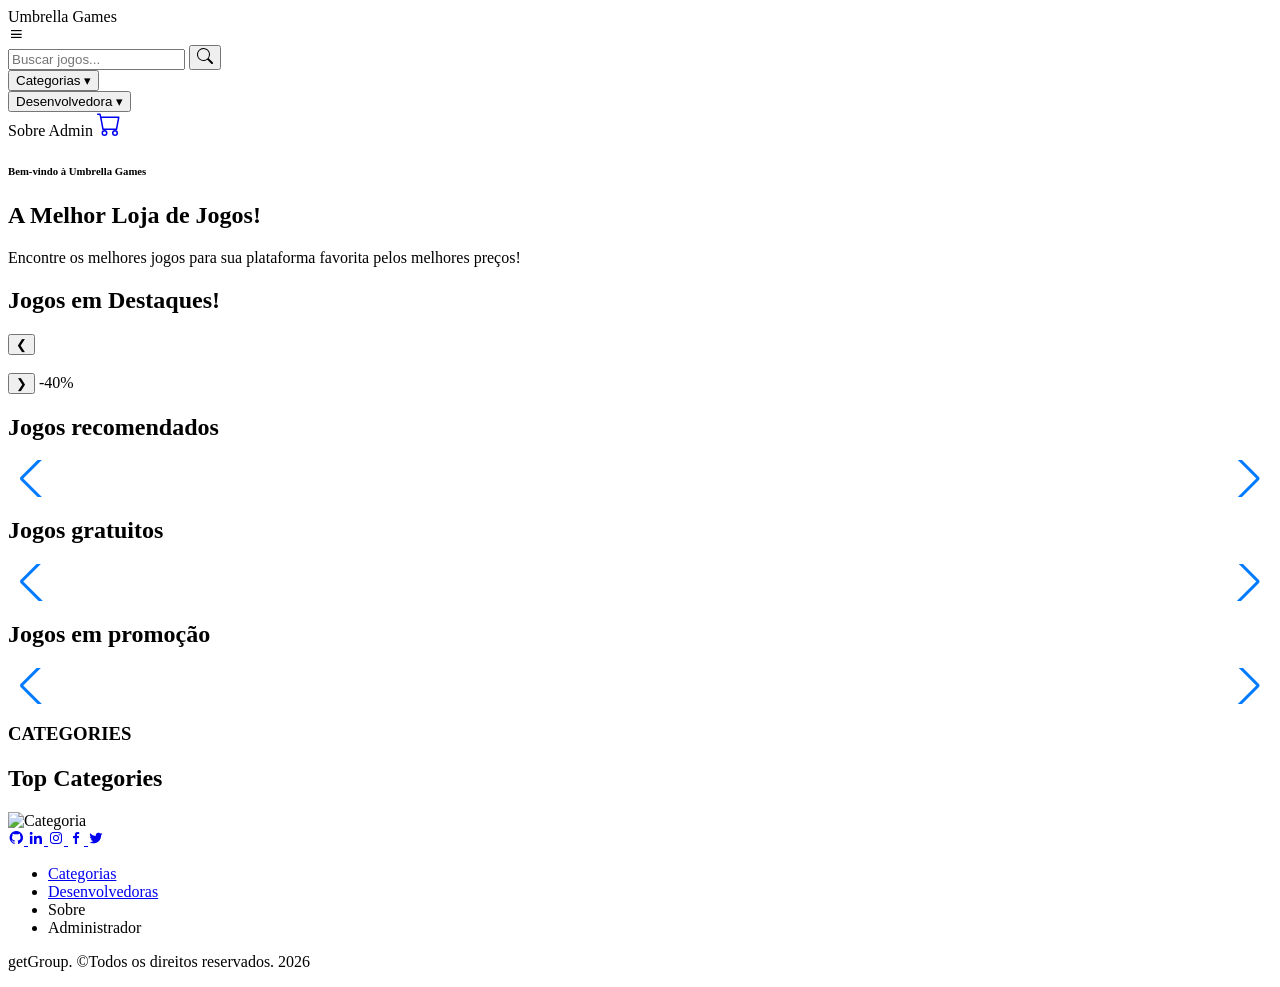
==== commit 9dfa8181: "Merge branch 'main' into ArrumandoImagensNoIndex" ====
--- a/src/main/resources/templates/index.html
+++ b/src/main/resources/templates/index.html
@@ -1,5 +1,5 @@
 <!DOCTYPE html>
-<html lang="Pt-br">
+<html lang="Pt-br" xmlns:th="http://www.thymeleaf.org">
 
 <head>
     <meta charset="UTF-8">
@@ -18,12 +18,12 @@
     <!--Bootstrap-->
     <!-- Bootstrap core CSS -->
      <link href="https://unpkg.com/boxicons@2.1.4/css/boxicons.min.css" rel="stylesheet" />
-    <link href="/vendor/bootstrap/css/bootstrap.min.css" rel="stylesheet">
-    <link href="/vendor/bootstrap/css/swiper-bundle.min.css" rel="stylesheet">
+    <link th:href="@{/vendor/bootstrap/css/bootstrap.min.css}" rel="stylesheet">
+    <link th:href="@{/vendor/bootstrap/css/swiper-bundle.min.css}" rel="stylesheet">
     <!--css-->
-    <link rel="stylesheet" th:href="@{/assents/css/loader.css}">
-    <link rel="stylesheet" th:href="@{/assents/css/style.css}">
-    <link rel="stylesheet" th:href="@{/assents/css/footer.css}">
+    <link th:href="@{/assents/css/style.css}" rel="stylesheet">
+    <link th:href="@{/assents/css/footer.css}" rel="stylesheet">
+    <link th:href="@{/assents/css/loader.css}" rel="stylesheet">
 
     <!-- Swiper Js-->
     <link rel="stylesheet" href="https://cdn.jsdelivr.net/npm/swiper@11/swiper-bundle.min.css" />
@@ -117,9 +117,9 @@
                         <button class="arrow left">&#10094;</button>
 
                         <div class="slides">
-                            <img src="../static/assents/img/banner-image.jpg" class="slide">
-                            <img src="../static/assents/img/image.png" class="slide">
-                            <img src="../static/assents/img/banner-image.jpg" class="slide">
+                            <img th:each="jogo : ${destaques}"
+                                 th:src="@{${jogo.imagem}}"
+                                 class="slide">
                         </div>
 
                         <button class="arrow right">&#10095;</button>
@@ -150,94 +150,17 @@
             <div class="games-slider swiper recommended-slider">
                 <div class="swiper-button-prev"></div>
                 <div class="swiper-wrapper">
-
                     <!-- CARD -->
-                    <div class="game-card swiper-slide">
-                        <img src="../static/assents/img/image.png">
-                        <h3>Nome do jogo</h3>
-                        <p class="price">R$ 79,90</p>
-                    </div>
-
-                    <div class="game-card swiper-slide">
-                        <img src="../static/assents/img/image.png">
-                        <h3>Nome do jogo</h3>
-                        <p class="price">R$ 79,90</p>
-                    </div>
-
-                    <div class="game-card swiper-slide">
-                        <img src="../static/assents/img/image.png">
-                        <h3>Nome do jogo</h3>
-                        <p class="price">R$ 79,90</p>
-                    </div>
-
-                    <div class="game-card swiper-slide">
-                        <img src="../static/assents/img/image.png">
-                        <h3>Nome do jogo</h3>
-                        <p class="price">R$ 79,90</p>
-                    </div>
-
-                    <div class="game-card swiper-slide">
-                        <img src="../static/assents/img/banner-image.jpg">
-                        <h3>Nome do jogo</h3>
-                        <p class="price">R$ 79,90</p>
-                    </div>
-                    <div class="game-card swiper-slide">
-                        <img src="../static/assents/img/banner-image.jpg">
-                        <h3>Nome do jogo</h3>
-                        <p class="price">R$ 79,90</p>
-                    </div>
-                    <div class="game-card swiper-slide">
-                        <img src="../static/assents/img/banner-image.jpg">
-                        <h3>Nome do jogo</h3>
-                        <p class="price">R$ 79,90</p>
-                    </div>
-                    <div class="game-card swiper-slide">
-                        <img src="../static/assents/img/banner-image.jpg">
-                        <h3>Nome do jogo</h3>
-                        <p class="price">R$ 79,90</p>
-                    </div>
-                    <div class="game-card swiper-slide">
-                        <img src="../static/assents/img/banner-image.jpg">
-                        <h3>Nome do jogo</h3>
-                        <p class="price">R$ 79,90</p>
-                    </div>
-                    <div class="game-card swiper-slide">
-                        <img src="../static/assents/img/banner-image.jpg">
-                        <h3>Nome do jogo</h3>
-                        <p class="price">R$ 79,90</p>
-                    </div>
-                    <div class="game-card swiper-slide">
-                        <img src="../static/assents/img/image.png">
-                        <h3>Nome do jogo</h3>
-                        <p class="price">R$ 79,90</p>
-                    </div>
-                    <div class="game-card swiper-slide">
-                        <img src="../static/assents/img/image.png">
-                        <h3>Nome do jogo</h3>
-                        <p class="price">R$ 79,90</p>
-                    </div>
-                    <div class="game-card swiper-slide">
-                        <img src="../static/assents/img/image.png">
-                        <h3>Nome do jogo</h3>
-                        <p class="price">R$ 79,90</p>
-                    </div>
-                    <div class="game-card swiper-slide">
-                        <img src="../static/assents/img/image.png">
-                        <h3>Nome do jogo</h3>
-                        <p class="price">R$ 79,90</p>
-                    </div>
-                    <div class="game-card swiper-slide">
-                        <img src="../static/assents/img/image.png">
-                        <h3>Nome do jogo</h3>
-                        <p class="price">R$ 79,90</p>
-                    </div>
-                </div>
-
+                    <div class="game-card swiper-slide" th:each="jogo : ${recomendados}">
+                        <img th:src="@{${jogo.imagem}}"> <!--Faz um loop e preenche com os jogos-->
+                        <h3 th:text="${jogo.nomeJogo}"></h3>
+                        <p class="price" th:text="${jogo.valor}"></p>
+                    </div>
+                </div>
 
                 <div class="swiper-scrollbar"></div>
                 <div class="swiper-button-next"></div>
             </div>
-
         </div>
 
         <!-- Jogos Gratuitos -->
@@ -247,69 +170,10 @@
             <div class="games-slider swiper free-slider">
                 <div class="swiper-button-prev"></div>
                 <div class="swiper-wrapper">
-
-                    <div class="game-card swiper-slide">
-                        <img src="../static/assents/img/image.png">
-                        <h3>Nome do jogo</h3>
-                        <p class="price">Grátis</p>
-                    </div>
-
-                    <div class="game-card swiper-slide">
-                        <img src="../static/assents/img/image.png">
-                        <h3>Nome do jogo</h3>
-                        <p class="price">Grátis</p>
-                    </div>
-
-                    <div class="game-card swiper-slide">
-                        <img src="../static/assents/img/image.png">
-                        <h3>Nome do jogo</h3>
-                        <p class="price">Grátis</p>
-                    </div>
-
-                    <div class="game-card swiper-slide">
-                        <img src="../static/assents/img/image.png">
-                        <h3>Nome do jogo</h3>
-                        <p class="price">Grátis</p>
-                    </div>
-                    <div class="game-card swiper-slide">
-                        <img src="../static/assents/img/image.png">
-                        <h3>Nome do jogo</h3>
-                        <p class="price">Grátis</p>
-                    </div>
-                    <div class="game-card swiper-slide">
-                        <img src="../static/assents/img/banner-image.jpg">
-                        <h3>Nome do jogo</h3>
-                        <p class="price">Grátis</p>
-                    </div>
-                    <div class="game-card swiper-slide">
-                        <img src="../static/assents/img/image.png">
-                        <h3>Nome do jogo</h3>
-                        <p class="price">Grátis</p>
-                    </div>
-                    <div class="game-card swiper-slide">
-                        <img src="../static/assents/img/image.png">
-                        <h3>Nome do jogo</h3>
-                        <p class="price">Grátis</p>
-                    </div>
-                    <div class="game-card swiper-slide">
-                        <img src="../static/assents/img/banner-image.jpg">
-                        <h3>Nome do jogo</h3>
-                        <p class="price">Grátis</p>
-                    </div>
-                    <div class="game-card swiper-slide">
-                        <img src="../static/assents/img/image.png">
-                        <h3>Nome do jogo</h3>
-                        <p class="price">Grátis</p>
-                    </div>
-                    <div class="game-card swiper-slide">
-                        <img src="../static/assents/img/banner-image.jpg">
-                        <h3>Nome do jogo</h3>
-                        <p class="price">Grátis</p>
-                    </div>
-                    <div class="game-card swiper-slide">
-                        <img src="../static/assents/img/image.png">
-                        <h3>Nome do jogo</h3>
-                        <p class="price">Grátis</p>
+                    <div class="game-card swiper-slide" th:each="jogo : ${gratuitos}">
+                        <img th:src="@{${jogo.imagem}}">
+                        <h3 th:text="${jogo.nomeJogo}"></h3>
+                        <p class="price" th:text="${jogo.valor}"></p>
                     </div>
                 </div>
 
@@ -329,68 +193,10 @@
             <div class="swiper-button-prev"></div>
             <div class="swiper-wrapper">
 
-                <div class="game-card swiper-slide">
-                    <img src="../static/assents/img/image.png">
-                    <h3>Nome do jogo</h3>
-                    <p class="price">R$ 29,90</p>
-                </div>
-
-                <div class="game-card swiper-slide">
-                    <img src="../static/assents/img/image.png">
-                    <h3>Nome do jogo</h3>
-                    <p class="price">R$ 29,90</p>
-                </div>
-
-                <div class="game-card swiper-slide">
-                    <img src="../static/assents/img/image.png">
-                    <h3>Nome do jogo</h3>
-                    <p class="price">R$ 29,90</p>
-                </div>
-
-                <div class="game-card swiper-slide">
-                    <img src="../static/assents/img/banner-image.jpg">
-                    <h3>Nome do jogo</h3>
-                    <p class="price">R$ 29,90</p>
-                </div>
-                <div class="game-card swiper-slide">
-                    <img src="../static/assents/img/image.png">
-                    <h3>Nome do jogo</h3>
-                    <p class="price">R$ 29,90</p>
-                </div>
-                <div class="game-card swiper-slide">
-                    <img src="../static/assents/img/banner-image.jpg">
-                    <h3>Nome do jogo</h3>
-                    <p class="price">R$ 29,90</p>
-                </div>
-                <div class="game-card swiper-slide">
-                    <img src="../static/assents/img/banner-image.jpg">
-                    <h3>Nome do jogo</h3>
-                    <p class="price">R$ 29,90</p>
-                </div>
-                <div class="game-card swiper-slide">
-                    <img src="../static/assents/img/image.png">
-                    <h3>Nome do jogo</h3>
-                    <p class="price">R$ 29,90</p>
-                </div>
-                <div class="game-card swiper-slide">
-                    <img src="../static/assents/img/image.png">
-                    <h3>Nome do jogo</h3>
-                    <p class="price">R$ 29,90</p>
-                </div>
-                <div class="game-card swiper-slide">
-                    <img src="../static/assents/img/banner-image.jpg">
-                    <h3>Nome do jogo</h3>
-                    <p class="price">R$ 29,90</p>
-                </div>
-                <div class="game-card swiper-slide">
-                    <img src="../static/assents/img/image.png">
-                    <h3>Nome do jogo</h3>
-                    <p class="price">R$ 29,90</p>
-                </div>
-                <div class="game-card swiper-slide">
-                    <img src="../static/assents/img/banner-image.jpg">
-                    <h3>Nome do jogo</h3>
-                    <p class="price">R$ 29,90</p>
+                <div class="game-card swiper-slide" th:each="jogo : ${promocao}">
+                    <img th:src="@{${jogo.imagem}}">
+                    <h3 th:text="${jogo.nomeJogo}"></h3>
+                    <p class="price" th:text="${jogo.valor}"></p>
                 </div>
 
             </div>
@@ -411,32 +217,10 @@
     <h2>Top Categories</h2>
 
     <div class="categories-container">
-
-        <div class="category-card">
-            <span class="category-tag">Action</span>
-            <img src="../static/assents/img/image.png" alt="Categoria">
-        </div>
-
-        <div class="category-card">
-            <span class="category-tag">Action</span>
-            <img src="../static/assents/img/image.png" alt="Categoria">
-        </div>
-
-        <div class="category-card">
-            <span class="category-tag">Action</span>
-            <img src="../static/assents/img/image.png" alt="Categoria">
-        </div>
-
-        <div class="category-card">
-            <span class="category-tag">Action</span>
-            <img src="../static/assents/img/image.png" alt="Categoria">
-        </div>
-
-        <div class="category-card">
-            <span class="category-tag">Action</span>
-            <img src="../static/assents/img/image.png" alt="Categoria">
-        </div>
-
+        <div class="category-card" th:each="categoria : ${categorias}">
+            <span class="category-tag" th:text="${categoria.nomeCategoria}"></span>
+            <img th:src="@{/assents/img/image.png}" alt="Categoria">
+        </div>
     </div>
 </section>
 <!-- ********** seção de categoria end ********** -->
@@ -467,7 +251,7 @@
         <a href="Categoria.html">Categorias</a>
       </li>
       <li>
-        <a href="desenvolvedora.html">Desenvolvedoras</a>
+        <a href="#about">Desenvolvedoras</a>
       </li>
       <li>
 		<a th:href="@{/about}">Sobre</a>
@@ -487,6 +271,7 @@
     <!-- Swiper JS -->
     <script src="https://cdn.jsdelivr.net/npm/swiper@11/swiper-bundle.min.js"></script>
     <!--Código de funcionalidades-->
+    <script src="https://code.jquery.com/jquery-3.6.0.min.js"></script>
     <script th:src="@{/vendor/jquery/jquery.min.js}"></script>
     <script th:src="@{/vendor/bootstrap/js/bootstrap.min.js}"></script>
     <!--Codigo de Javascript-->
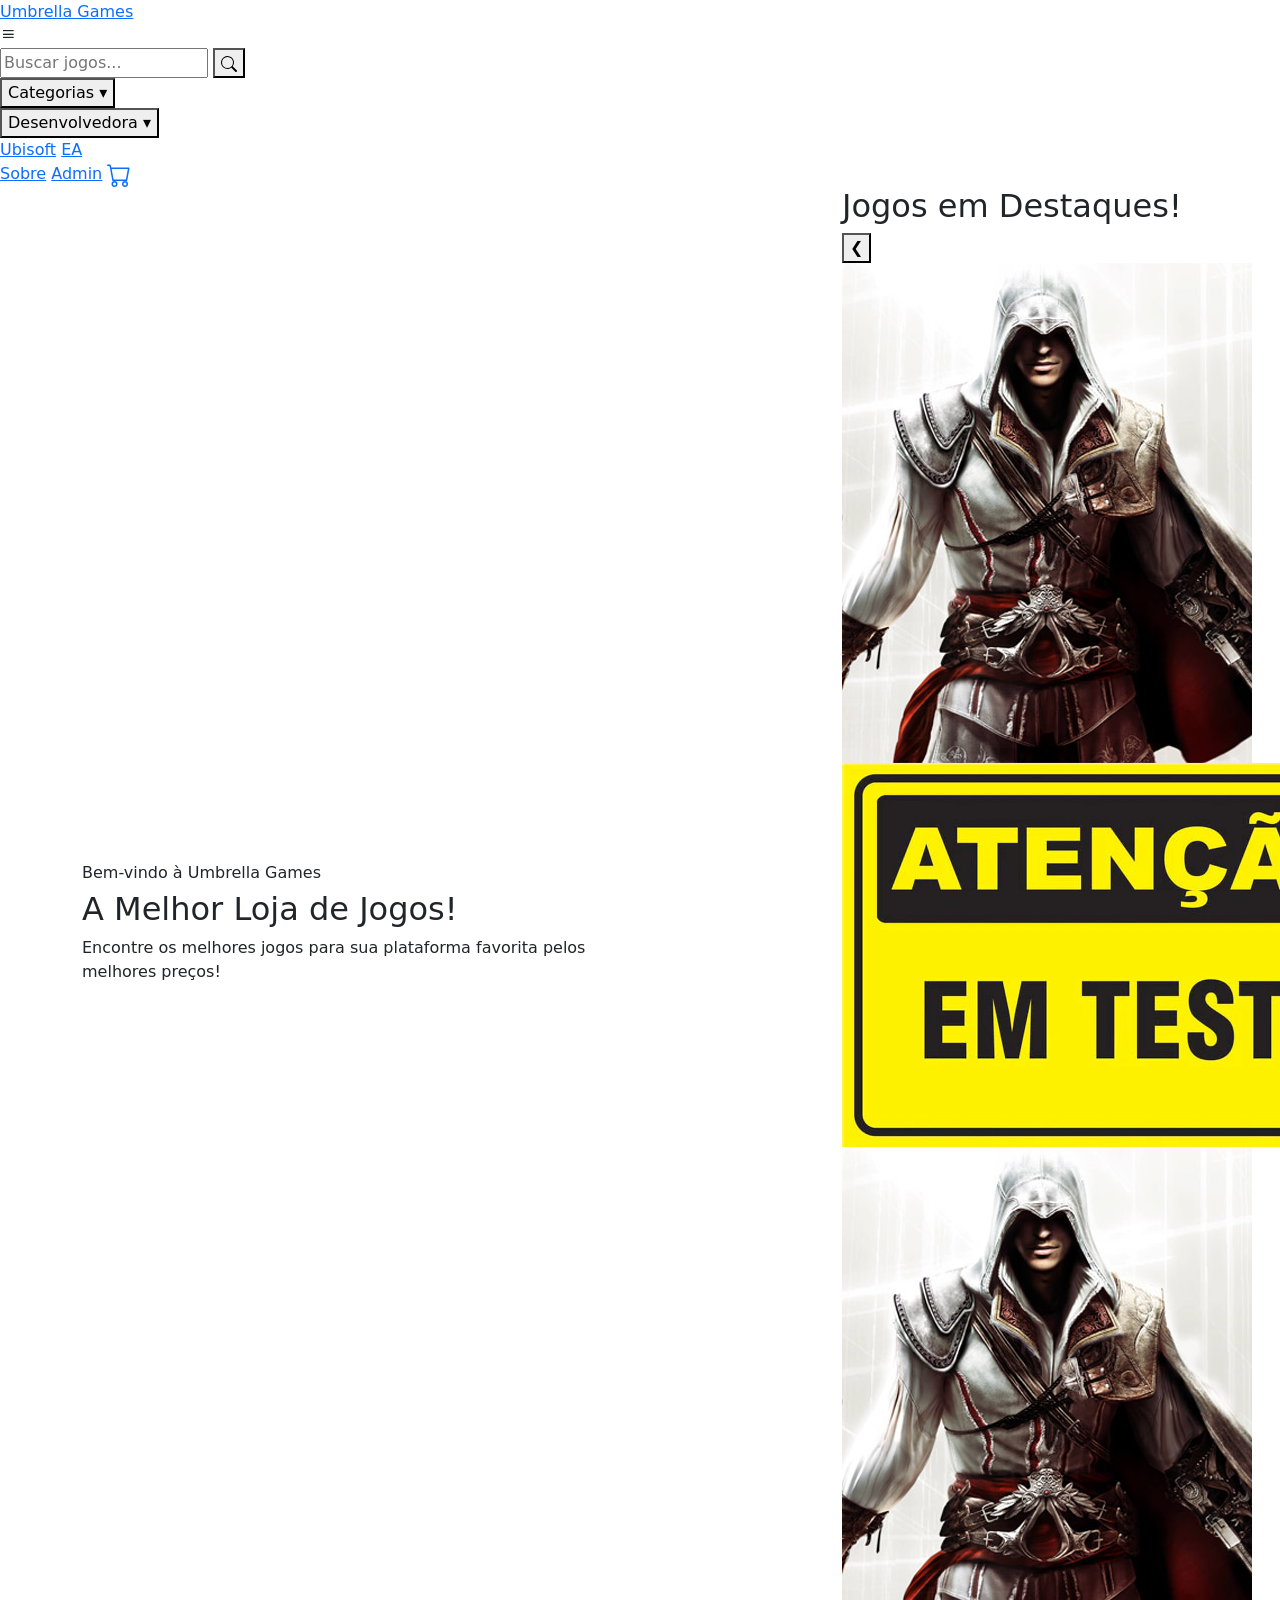
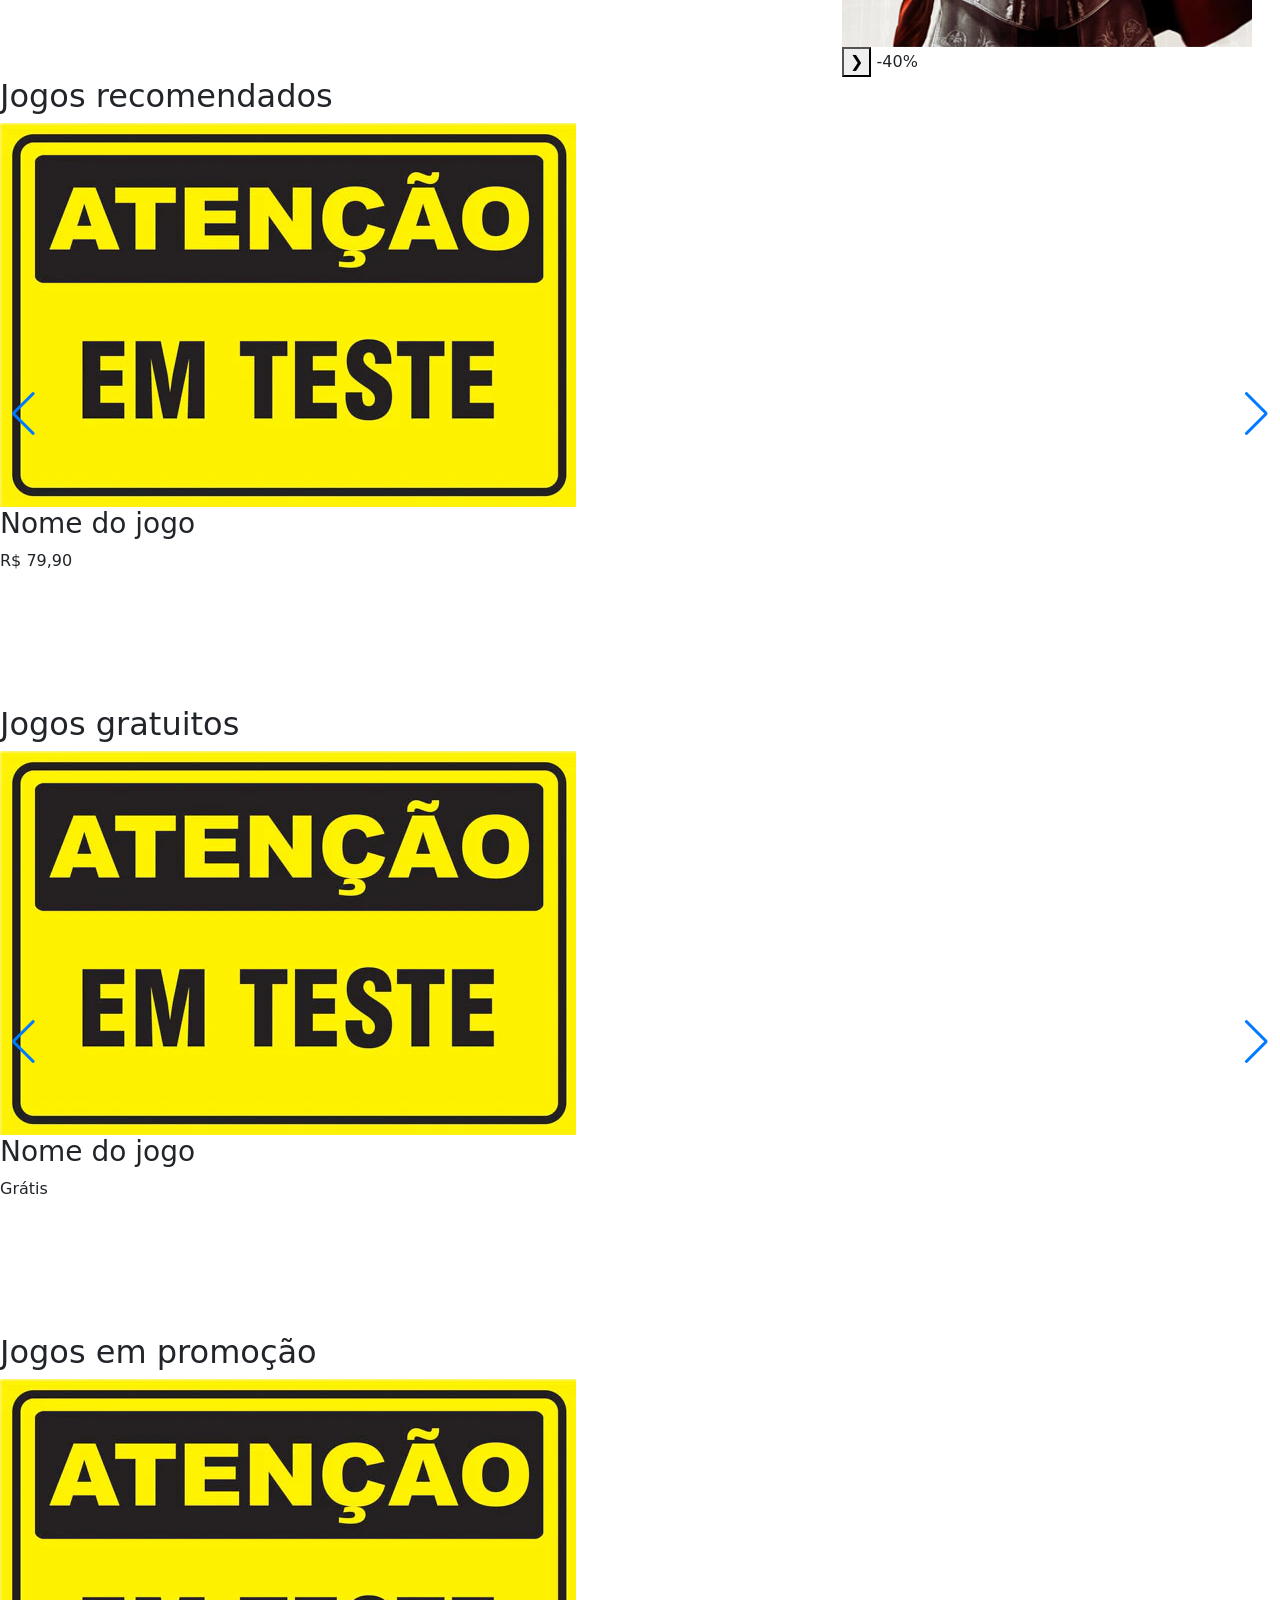
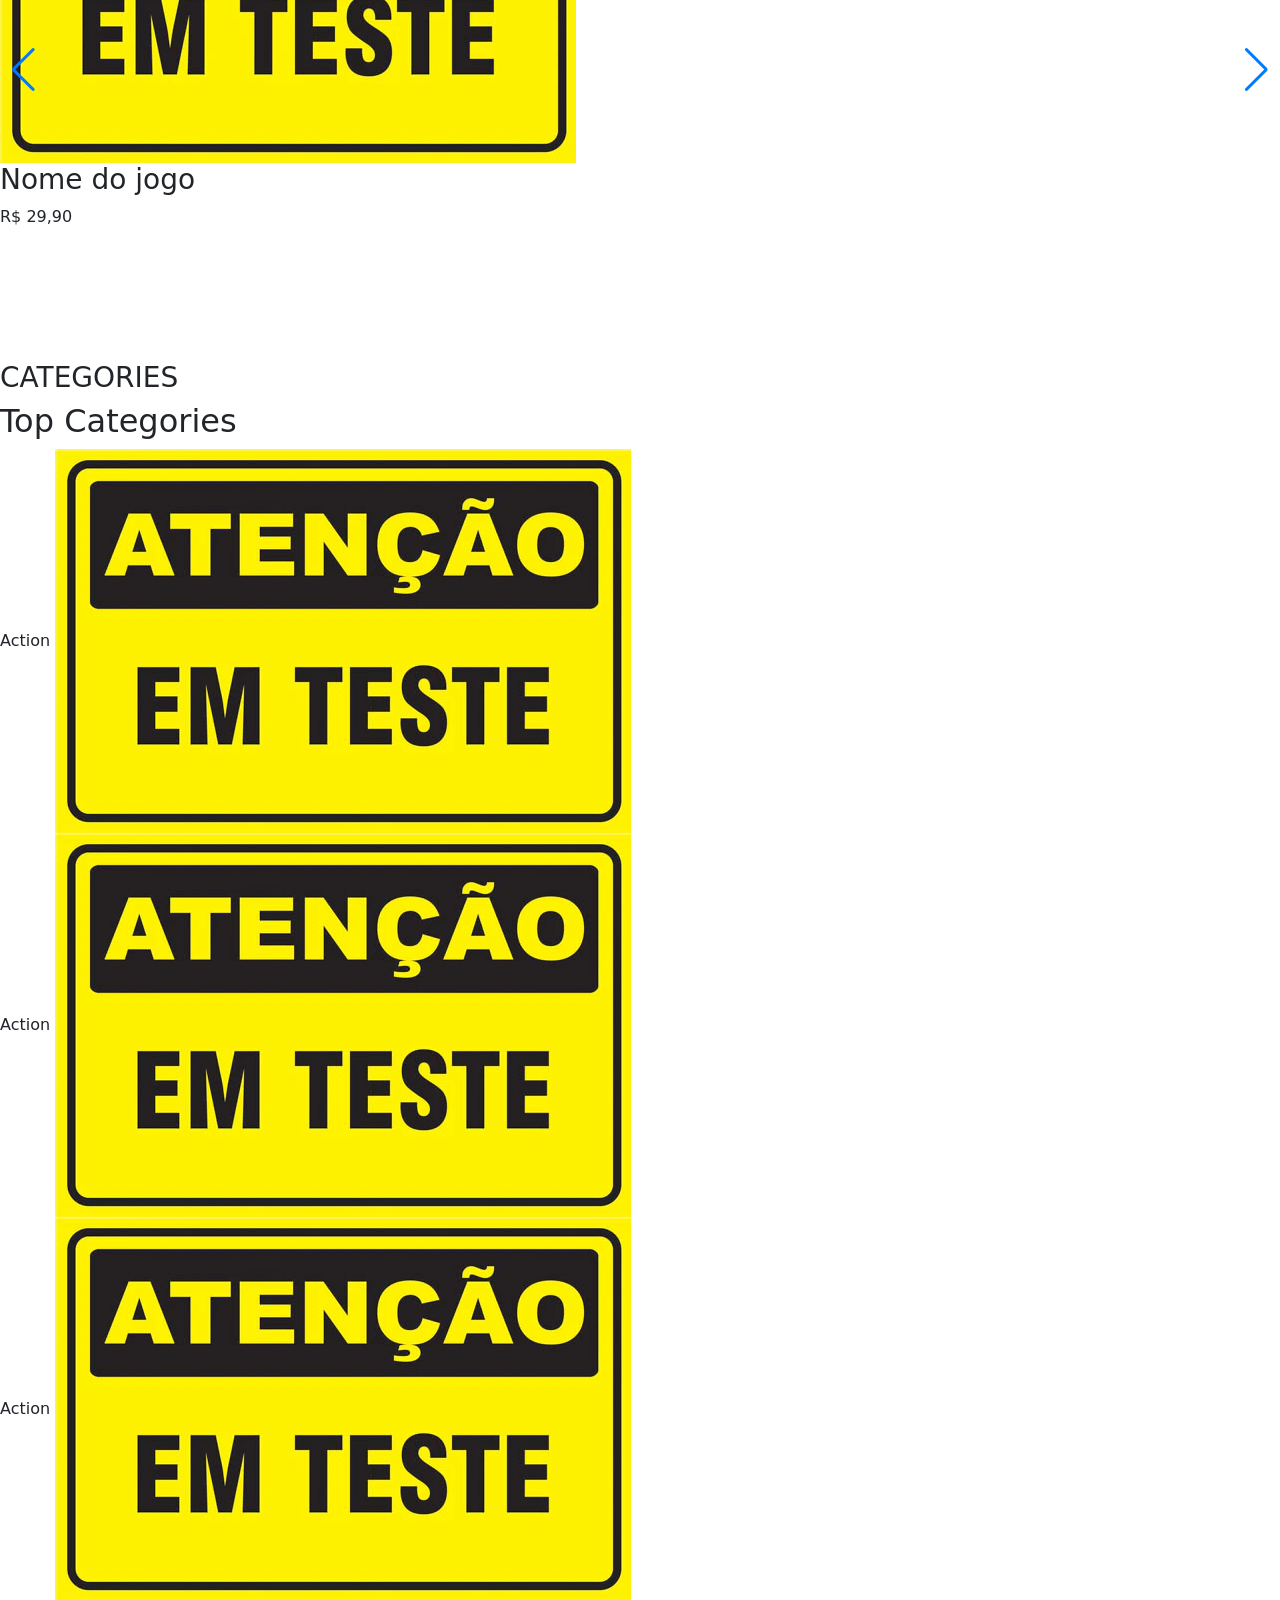
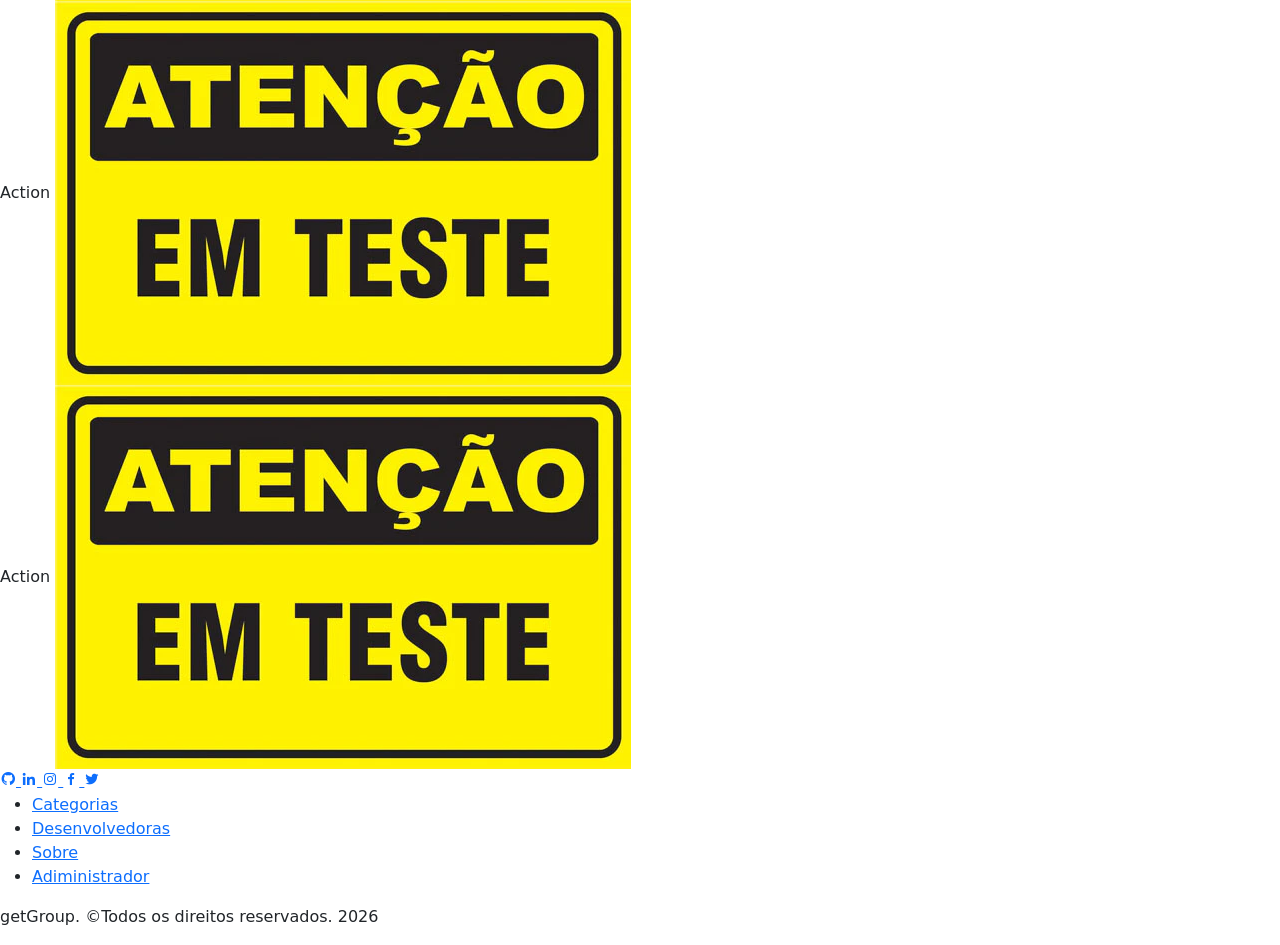
==== commit 0fe67c46: "Add files via upload" ====
--- a/src/main/resources/templates/index.html
+++ b/src/main/resources/templates/index.html
@@ -1,284 +1,495 @@
-<!DOCTYPE html>
-<html lang="Pt-br" xmlns:th="http://www.thymeleaf.org">
-
-<head>
-    <meta charset="UTF-8">
-    <meta http-equiv="X-UA-Compatible" content="IE=edge">
-    <meta name="viewport" content="width=device-width, initial-scale=1.0">
-    <title>Umbrella Games</title>
-
-
-    <!--font Google-->
-    <link rel="preconnect" href="https://fonts.googleapis.com">
-    <link rel="preconnect" href="https://fonts.gstatic.com" crossorigin>
-    <link
-        href="https://fonts.googleapis.com/css2?family=Montserrat:ital,wght@0,100..900;1,100..900&family=Orbitron:wght@400..900&display=swap"
-        rel="stylesheet">
-
-    <!--Bootstrap-->
-    <!-- Bootstrap core CSS -->
-     <link href="https://unpkg.com/boxicons@2.1.4/css/boxicons.min.css" rel="stylesheet" />
-    <link th:href="@{/vendor/bootstrap/css/bootstrap.min.css}" rel="stylesheet">
-    <link th:href="@{/vendor/bootstrap/css/swiper-bundle.min.css}" rel="stylesheet">
-    <!--css-->
-    <link th:href="@{/assents/css/style.css}" rel="stylesheet">
-    <link th:href="@{/assents/css/footer.css}" rel="stylesheet">
-    <link th:href="@{/assents/css/loader.css}" rel="stylesheet">
-
-    <!-- Swiper Js-->
-    <link rel="stylesheet" href="https://cdn.jsdelivr.net/npm/swiper@11/swiper-bundle.min.css" />
-
-
-</head>
-
-<body>
-    <!-- ***** Preloader Start ***** -->
-    <div id="js-preloader" class="js-preloader">
-        <div class="preloader-inner">
-            <span></span>
-            <span></span>
-            <span></span>
-            <span></span>
-        </div>
-    </div>
-    <!-- ***** Preloader End ***** -->
-
-	<!-- ***** Header *****-->
-	<header class="header">
-	    <div class="header-line">
-
-	        <div class="logo">
-	            <a th:href="@{/}">Umbrella Games</a>
-	        </div>
-	        <i class="bx bx-menu" id="menu-icon"></i>
-	        <div class="search-box" style="position:relative";>
-	            <input id="searchInput" type="text" placeholder="Buscar jogos...">
-	            <button><svg xmlns="http://www.w3.org/2000/svg" width="16" height="16" fill="currentColor"
-	                    class="bi bi-search" viewBox="0 0 16 16">
-	                    <path
-	                        d="M11.742 10.344a6.5 6.5 0 1 0-1.397 1.398h-.001q.044.06.098.115l3.85 3.85a1 1 0 0 0 1.415-1.414l-3.85-3.85a1 1 0 0 0-.115-.1zM12 6.5a5.5 5.5 0 1 1-11 0 5.5 5.5 0 0 1 11 0" />
-	                </svg></button>
-					<div id="searchDropdown" class="search-dropdown"></div>
-	        </div>
-
-	        <nav class="nav-links">
-	            <div class="dropdown">
-	                <button>Categorias ▾</button>
-	                <div class="dropdown-content">
-						<a th:each="cat : ${categorias}"
-	                       th:href="@{/categoria/{id}(id=${cat.idCategoria})}"
-						   th:text="${cat.nomeCategoria}">
-						</a>
-	                </div>
-	            </div>
-
-	            <div class="dropdown">
-	                <button>Desenvolvedora ▾</button>
-	                <div class="dropdown-content">
-	                    <a th:each="dev : ${desenvolvedoras}"
-	                       th:href="@{/desenvolvedora/{nomeDev}(nomeDev=${dev})}"
-						   th:text="${dev}">
-						</a>
-	                </div>
-	            </div>
-
-	            <a th:href="@{/about}">Sobre</a>
-				
-				<a th:href="@{/admin}">Admin</a>
-				                <a class="icon" href="#"><svg xmlns="http://www.w3.org/2000/svg" width="24" height="24" fill="currentColor"
-				                        class="bi bi-cart" viewBox="0 0 16 16">
-				                        <path
-				                            d="M0 1.5A.5.5 0 0 1 .5 1H2a.5.5 0 0 1 .485.379L2.89 3H14.5a.5.5 0 0 1 .491.592l-1.5 8A.5.5 0 0 1 13 12H4a.5.5 0 0 1-.491-.408L2.01 3.607 1.61 2H.5a.5.5 0 0 1-.5-.5M3.102 4l1.313 7h8.17l1.313-7zM5 12a2 2 0 1 0 0 4 2 2 0 0 0 0-4m7 0a2 2 0 1 0 0 4 2 2 0 0 0 0-4m-7 1a1 1 0 1 1 0 2 1 1 0 0 1 0-2m7 0a1 1 0 1 1 0 2 1 1 0 0 1 0-2" />
-				                    </svg></a>
-	        </nav>
-
-	    </div>
-	</header>
-    <!-- ***** Header End *****-->
-
-    <!--***** Banner *****-->
-    <div class="main-banner">
-        <div class="container">
-            <div class="row">
-                <div class="col-lg-6 align-self-center">
-                    <div class="caption header-text">
-                        <h6>Bem-vindo à Umbrella Games </h6>
-                        <h2>A Melhor Loja de Jogos!</h2>
-                        <p>Encontre os melhores jogos para sua plataforma favorita pelos melhores preços!</p>
-                        <div class="search-input">
-
-                        </div>
-                    </div>
-                </div>
-                <div class="col-lg-4 offset-lg-2">
-                    <h2>Jogos em Destaques!</h2>
-                    <div class="right-image slider-banner">
-
-                        <button class="arrow left">&#10094;</button>
-
-                        <div class="slides">
-                            <img th:each="jogo : ${destaques}"
-                                 th:src="@{${jogo.imagem}}"
-                                 class="slide">
-                        </div>
-
-                        <button class="arrow right">&#10095;</button>
-
-                        <span class="offer">-40%</span>
-
-                    </div>
-
-                    <div class="dots">
-                        <span class="dot active"></span>
-                        <span class="dot"></span>
-                        <span class="dot"></span>
-                    </div>
-                </div>
-            </div>
-        </div>
-    </div>
-    <!--***** Banner End *****-->
-
-
-    <!-- ===== SEÇÃO PRODUTOS ===== -->
-    <section class="games-section">
-
-        <!-- Jogos Recomendados -->
-        <h2 class="section-title">Jogos recomendados</h2>
-        <div class="games-container">
-
-            <div class="games-slider swiper recommended-slider">
-                <div class="swiper-button-prev"></div>
-                <div class="swiper-wrapper">
-                    <!-- CARD -->
-                    <div class="game-card swiper-slide" th:each="jogo : ${recomendados}">
-                        <img th:src="@{${jogo.imagem}}"> <!--Faz um loop e preenche com os jogos-->
-                        <h3 th:text="${jogo.nomeJogo}"></h3>
-                        <p class="price" th:text="${jogo.valor}"></p>
-                    </div>
-                </div>
-
-                <div class="swiper-scrollbar"></div>
-                <div class="swiper-button-next"></div>
-            </div>
-        </div>
-
-        <!-- Jogos Gratuitos -->
-        <div class="Game-free">
-            <h2 class="section-title">Jogos gratuitos</h2>
-
-            <div class="games-slider swiper free-slider">
-                <div class="swiper-button-prev"></div>
-                <div class="swiper-wrapper">
-                    <div class="game-card swiper-slide" th:each="jogo : ${gratuitos}">
-                        <img th:src="@{${jogo.imagem}}">
-                        <h3 th:text="${jogo.nomeJogo}"></h3>
-                        <p class="price" th:text="${jogo.valor}"></p>
-                    </div>
-                </div>
-
-                <div class="swiper-button-next"></div>
-
-                <div class="swiper-scrollbar"></div>
-
-            </div>
-
-        </div>
-
-        <!-- Jogos em promoção -->
-
-        <h2 class="section-title">Jogos em promoção</h2>
-
-        <div class="games-slider swiper promo-slider">
-            <div class="swiper-button-prev"></div>
-            <div class="swiper-wrapper">
-
-                <div class="game-card swiper-slide" th:each="jogo : ${promocao}">
-                    <img th:src="@{${jogo.imagem}}">
-                    <h3 th:text="${jogo.nomeJogo}"></h3>
-                    <p class="price" th:text="${jogo.valor}"></p>
-                </div>
-
-            </div>
-
-            <div class="swiper-button-next"></div>
-            <div class="swiper-scrollbar"></div>
-
-        </div>
-
-    </section>
-<!-- ===== SEÇÃO PRODUTOS end ===== -->
-
-
-
-    <!-- ********** seção de categoria **********-->
-<section class="top-categories">
-    <h3>CATEGORIES</h3>
-    <h2>Top Categories</h2>
-
-    <div class="categories-container">
-        <div class="category-card" th:each="categoria : ${categorias}">
-            <span class="category-tag" th:text="${categoria.nomeCategoria}"></span>
-            <img th:src="@{/assents/img/image.png}" alt="Categoria">
-        </div>
-    </div>
-</section>
-<!-- ********** seção de categoria end ********** -->
-
-<!-- ********** footer ********** -->
-
-  <footer class="footer">
-    <div class="social-icons">
-        <a href="#">
-        <i class="bx bxl-github"></i>
-      </a>
-      <a href="#">
-        <i class="bx bxl-linkedin"></i>
-      </a>
-            <a href="#">
-        <i class="bx bxl-instagram"></i>
-      </a>
-            <a href="#">
-        <i class="bx bxl-facebook"></i>
-      </a>
-            <a href="#">
-        <i class="bx bxl-twitter"></i>
-      </a>
-    </div>
-
-    <ul class="list">
-      <li>
-        <a href="Categoria.html">Categorias</a>
-      </li>
-      <li>
-        <a href="#about">Desenvolvedoras</a>
-      </li>
-      <li>
-		<a th:href="@{/about}">Sobre</a>
-		      </li>
-		      <li>
-		        <a th:href="@{/admin}">Administrador</a>
-		      </li>
-    </ul>
-
-    <p class="copyright">getGroup. ©Todos os direitos reservados. 2026</p>
-  </footer>
-
-<!-- ********** footer end ********** -->
-
-
-<!--***** Script *****-->
-    <!-- Swiper JS -->
-    <script src="https://cdn.jsdelivr.net/npm/swiper@11/swiper-bundle.min.js"></script>
-    <!--Código de funcionalidades-->
-    <script src="https://code.jquery.com/jquery-3.6.0.min.js"></script>
-    <script th:src="@{/vendor/jquery/jquery.min.js}"></script>
-    <script th:src="@{/vendor/bootstrap/js/bootstrap.min.js}"></script>
-    <!--Codigo de Javascript-->
-    <script th:src="@{/assents/js/function.js}"></script>
-    <script th:src="@{/assents/js/script.js}"></script>
-
-
-</body>
-
+<!DOCTYPE html>
+<html lang="Pt-br">
+
+<head>
+    <meta charset="UTF-8">
+    <meta http-equiv="X-UA-Compatible" content="IE=edge">
+    <meta name="viewport" content="width=device-width, initial-scale=1.0">
+    <title>Umbrella Games</title>
+
+
+    <!--font Google-->
+    <link rel="preconnect" href="https://fonts.googleapis.com">
+    <link rel="preconnect" href="https://fonts.gstatic.com" crossorigin>
+    <link
+        href="https://fonts.googleapis.com/css2?family=Montserrat:ital,wght@0,100..900;1,100..900&family=Orbitron:wght@400..900&display=swap"
+        rel="stylesheet">
+
+    <!--Bootstrap-->
+    <!-- Bootstrap core CSS -->
+     <link href="https://unpkg.com/boxicons@2.1.4/css/boxicons.min.css" rel="stylesheet" />
+    <link href="../static/vendor/bootstrap/css/bootstrap.min.css" rel="stylesheet">
+    <link href="../static/vendor/bootstrap/css/swiper-bundle.min.css" rel="stylesheet">
+    <!--css-->
+    <link rel="stylesheet" th:href="@{/assents/css/loader.css}">
+    <link rel="stylesheet" th:href="@{/assents/css/style.css}">
+    <link rel="stylesheet" th:href="@{/assents/css/footer.css}">
+
+    <!-- Swiper Js-->
+    <link rel="stylesheet" href="https://cdn.jsdelivr.net/npm/swiper@11/swiper-bundle.min.css" />
+
+
+</head>
+
+<body>
+    <!-- ***** Preloader Start ***** -->
+    <div id="js-preloader" class="js-preloader">
+        <div class="preloader-inner">
+            <span></span>
+            <span></span>
+            <span></span>
+            <span></span>
+        </div>
+    </div>
+    <!-- ***** Preloader End ***** -->
+
+    <!-- ***** Header *****-->
+    <header class="header">
+        <div class="header-line">
+
+            <div class="logo">
+                <a href="index.html">Umbrella Games</a>
+            </div>
+            <i class="bx bx-menu" id="menu-icon"></i>
+            <div class="search-box">
+                <input type="text" placeholder="Buscar jogos...">
+                <button><svg xmlns="http://www.w3.org/2000/svg" width="16" height="16" fill="currentColor"
+                        class="bi bi-search" viewBox="0 0 16 16">
+                        <path
+                            d="M11.742 10.344a6.5 6.5 0 1 0-1.397 1.398h-.001q.044.06.098.115l3.85 3.85a1 1 0 0 0 1.415-1.414l-3.85-3.85a1 1 0 0 0-.115-.1zM12 6.5a5.5 5.5 0 1 1-11 0 5.5 5.5 0 0 1 11 0" />
+                    </svg></button>
+            </div>
+
+            <nav class="nav-links">
+                <div class="dropdown">
+                    <button>Categorias ▾</button>
+                    <div class="dropdown-content">
+						<a th:each="cat : ${categorias}"
+						   th:href="@{/categoria/{id}(id=${cat.idCategoria})}"
+						   th:text="${cat.nomeCategoria}">
+						</a>
+                    </div>
+                </div>
+
+                <div class="dropdown">
+                    <button>Desenvolvedora ▾</button>
+                    <div class="dropdown-content">
+                        <a href="#">Ubisoft</a>
+                        <a href="#">EA</a>
+                    </div>
+                </div>
+
+                <a href="sobre.html">Sobre</a>
+                <a href="#">Admin</a>
+                <a class="icon" href="#"><svg xmlns="http://www.w3.org/2000/svg" width="24" height="24"
+                        fill="currentColor" class="bi bi-cart" viewBox="0 0 16 16">
+                        <path
+                            d="M0 1.5A.5.5 0 0 1 .5 1H2a.5.5 0 0 1 .485.379L2.89 3H14.5a.5.5 0 0 1 .491.592l-1.5 8A.5.5 0 0 1 13 12H4a.5.5 0 0 1-.491-.408L2.01 3.607 1.61 2H.5a.5.5 0 0 1-.5-.5M3.102 4l1.313 7h8.17l1.313-7zM5 12a2 2 0 1 0 0 4 2 2 0 0 0 0-4m7 0a2 2 0 1 0 0 4 2 2 0 0 0 0-4m-7 1a1 1 0 1 1 0 2 1 1 0 0 1 0-2m7 0a1 1 0 1 1 0 2 1 1 0 0 1 0-2" />
+                    </svg></a>
+            </nav>
+
+        </div>
+    </header>
+    <!-- ***** Header End *****-->
+
+    <!--***** Banner *****-->
+    <div class="main-banner">
+        <div class="container">
+            <div class="row">
+                <div class="col-lg-6 align-self-center">
+                    <div class="caption header-text">
+                        <h6>Bem-vindo à Umbrella Games </h6>
+                        <h2>A Melhor Loja de Jogos!</h2>
+                        <p>Encontre os melhores jogos para sua plataforma favorita pelos melhores preços!</p>
+                        <div class="search-input">
+
+                        </div>
+                    </div>
+                </div>
+                <div class="col-lg-4 offset-lg-2">
+                    <h2>Jogos em Destaques!</h2>
+                    <div class="right-image slider-banner">
+
+                        <button class="arrow left">&#10094;</button>
+
+                        <div class="slides">
+                            <img src="../static/assents/img/banner-image.jpg" class="slide">
+                            <img src="../static/assents/img/image.png" class="slide">
+                            <img src="../static/assents/img/banner-image.jpg" class="slide">
+                        </div>
+
+                        <button class="arrow right">&#10095;</button>
+
+                        <span class="offer">-40%</span>
+
+                    </div>
+
+                    <div class="dots">
+                        <span class="dot active"></span>
+                        <span class="dot"></span>
+                        <span class="dot"></span>
+                    </div>
+                </div>
+            </div>
+        </div>
+    </div>
+    <!--***** Banner End *****-->
+
+
+    <!-- ===== SEÇÃO PRODUTOS ===== -->
+    <section class="games-section">
+
+        <!-- Jogos Recomendados -->
+        <h2 class="section-title">Jogos recomendados</h2>
+        <div class="games-container">
+
+            <div class="games-slider swiper recommended-slider">
+                <div class="swiper-button-prev"></div>
+                <div class="swiper-wrapper">
+
+                    <!-- CARD -->
+                    <div class="game-card swiper-slide">
+                        <img src="../static/assents/img/image.png">
+                        <h3>Nome do jogo</h3>
+                        <p class="price">R$ 79,90</p>
+                    </div>
+
+                    <div class="game-card swiper-slide">
+                        <img src="../static/assents/img/image.png">
+                        <h3>Nome do jogo</h3>
+                        <p class="price">R$ 79,90</p>
+                    </div>
+
+                    <div class="game-card swiper-slide">
+                        <img src="../static/assents/img/image.png">
+                        <h3>Nome do jogo</h3>
+                        <p class="price">R$ 79,90</p>
+                    </div>
+
+                    <div class="game-card swiper-slide">
+                        <img src="../static/assents/img/image.png">
+                        <h3>Nome do jogo</h3>
+                        <p class="price">R$ 79,90</p>
+                    </div>
+
+                    <div class="game-card swiper-slide">
+                        <img src="../static/assents/img/banner-image.jpg">
+                        <h3>Nome do jogo</h3>
+                        <p class="price">R$ 79,90</p>
+                    </div>
+                    <div class="game-card swiper-slide">
+                        <img src="../static/assents/img/banner-image.jpg">
+                        <h3>Nome do jogo</h3>
+                        <p class="price">R$ 79,90</p>
+                    </div>
+                    <div class="game-card swiper-slide">
+                        <img src="../static/assents/img/banner-image.jpg">
+                        <h3>Nome do jogo</h3>
+                        <p class="price">R$ 79,90</p>
+                    </div>
+                    <div class="game-card swiper-slide">
+                        <img src="../static/assents/img/banner-image.jpg">
+                        <h3>Nome do jogo</h3>
+                        <p class="price">R$ 79,90</p>
+                    </div>
+                    <div class="game-card swiper-slide">
+                        <img src="../static/assents/img/banner-image.jpg">
+                        <h3>Nome do jogo</h3>
+                        <p class="price">R$ 79,90</p>
+                    </div>
+                    <div class="game-card swiper-slide">
+                        <img src="../static/assents/img/banner-image.jpg">
+                        <h3>Nome do jogo</h3>
+                        <p class="price">R$ 79,90</p>
+                    </div>
+                    <div class="game-card swiper-slide">
+                        <img src="../static/assents/img/image.png">
+                        <h3>Nome do jogo</h3>
+                        <p class="price">R$ 79,90</p>
+                    </div>
+                    <div class="game-card swiper-slide">
+                        <img src="../static/assents/img/image.png">
+                        <h3>Nome do jogo</h3>
+                        <p class="price">R$ 79,90</p>
+                    </div>
+                    <div class="game-card swiper-slide">
+                        <img src="../static/assents/img/image.png">
+                        <h3>Nome do jogo</h3>
+                        <p class="price">R$ 79,90</p>
+                    </div>
+                    <div class="game-card swiper-slide">
+                        <img src="../static/assents/img/image.png">
+                        <h3>Nome do jogo</h3>
+                        <p class="price">R$ 79,90</p>
+                    </div>
+                    <div class="game-card swiper-slide">
+                        <img src="../static/assents/img/image.png">
+                        <h3>Nome do jogo</h3>
+                        <p class="price">R$ 79,90</p>
+                    </div>
+                </div>
+
+
+                <div class="swiper-scrollbar"></div>
+                <div class="swiper-button-next"></div>
+            </div>
+
+        </div>
+
+        <!-- Jogos Gratuitos -->
+        <div class="Game-free">
+            <h2 class="section-title">Jogos gratuitos</h2>
+
+            <div class="games-slider swiper free-slider">
+                <div class="swiper-button-prev"></div>
+                <div class="swiper-wrapper">
+
+                    <div class="game-card swiper-slide">
+                        <img src="../static/assents/img/image.png">
+                        <h3>Nome do jogo</h3>
+                        <p class="price">Grátis</p>
+                    </div>
+
+                    <div class="game-card swiper-slide">
+                        <img src="../static/assents/img/image.png">
+                        <h3>Nome do jogo</h3>
+                        <p class="price">Grátis</p>
+                    </div>
+
+                    <div class="game-card swiper-slide">
+                        <img src="../static/assents/img/image.png">
+                        <h3>Nome do jogo</h3>
+                        <p class="price">Grátis</p>
+                    </div>
+
+                    <div class="game-card swiper-slide">
+                        <img src="../static/assents/img/image.png">
+                        <h3>Nome do jogo</h3>
+                        <p class="price">Grátis</p>
+                    </div>
+                    <div class="game-card swiper-slide">
+                        <img src="../static/assents/img/image.png">
+                        <h3>Nome do jogo</h3>
+                        <p class="price">Grátis</p>
+                    </div>
+                    <div class="game-card swiper-slide">
+                        <img src="../static/assents/img/banner-image.jpg">
+                        <h3>Nome do jogo</h3>
+                        <p class="price">Grátis</p>
+                    </div>
+                    <div class="game-card swiper-slide">
+                        <img src="../static/assents/img/image.png">
+                        <h3>Nome do jogo</h3>
+                        <p class="price">Grátis</p>
+                    </div>
+                    <div class="game-card swiper-slide">
+                        <img src="../static/assents/img/image.png">
+                        <h3>Nome do jogo</h3>
+                        <p class="price">Grátis</p>
+                    </div>
+                    <div class="game-card swiper-slide">
+                        <img src="../static/assents/img/banner-image.jpg">
+                        <h3>Nome do jogo</h3>
+                        <p class="price">Grátis</p>
+                    </div>
+                    <div class="game-card swiper-slide">
+                        <img src="../static/assents/img/image.png">
+                        <h3>Nome do jogo</h3>
+                        <p class="price">Grátis</p>
+                    </div>
+                    <div class="game-card swiper-slide">
+                        <img src="../static/assents/img/banner-image.jpg">
+                        <h3>Nome do jogo</h3>
+                        <p class="price">Grátis</p>
+                    </div>
+                    <div class="game-card swiper-slide">
+                        <img src="../static/assents/img/image.png">
+                        <h3>Nome do jogo</h3>
+                        <p class="price">Grátis</p>
+                    </div>
+                </div>
+
+                <div class="swiper-button-next"></div>
+
+                <div class="swiper-scrollbar"></div>
+
+            </div>
+
+        </div>
+
+        <!-- Jogos em promoção -->
+
+        <h2 class="section-title">Jogos em promoção</h2>
+
+        <div class="games-slider swiper promo-slider">
+            <div class="swiper-button-prev"></div>
+            <div class="swiper-wrapper">
+
+                <div class="game-card swiper-slide">
+                    <img src="../static/assents/img/image.png">
+                    <h3>Nome do jogo</h3>
+                    <p class="price">R$ 29,90</p>
+                </div>
+
+                <div class="game-card swiper-slide">
+                    <img src="../static/assents/img/image.png">
+                    <h3>Nome do jogo</h3>
+                    <p class="price">R$ 29,90</p>
+                </div>
+
+                <div class="game-card swiper-slide">
+                    <img src="../static/assents/img/image.png">
+                    <h3>Nome do jogo</h3>
+                    <p class="price">R$ 29,90</p>
+                </div>
+
+                <div class="game-card swiper-slide">
+                    <img src="../static/assents/img/banner-image.jpg">
+                    <h3>Nome do jogo</h3>
+                    <p class="price">R$ 29,90</p>
+                </div>
+                <div class="game-card swiper-slide">
+                    <img src="../static/assents/img/image.png">
+                    <h3>Nome do jogo</h3>
+                    <p class="price">R$ 29,90</p>
+                </div>
+                <div class="game-card swiper-slide">
+                    <img src="../static/assents/img/banner-image.jpg">
+                    <h3>Nome do jogo</h3>
+                    <p class="price">R$ 29,90</p>
+                </div>
+                <div class="game-card swiper-slide">
+                    <img src="../static/assents/img/banner-image.jpg">
+                    <h3>Nome do jogo</h3>
+                    <p class="price">R$ 29,90</p>
+                </div>
+                <div class="game-card swiper-slide">
+                    <img src="../static/assents/img/image.png">
+                    <h3>Nome do jogo</h3>
+                    <p class="price">R$ 29,90</p>
+                </div>
+                <div class="game-card swiper-slide">
+                    <img src="../static/assents/img/image.png">
+                    <h3>Nome do jogo</h3>
+                    <p class="price">R$ 29,90</p>
+                </div>
+                <div class="game-card swiper-slide">
+                    <img src="../static/assents/img/banner-image.jpg">
+                    <h3>Nome do jogo</h3>
+                    <p class="price">R$ 29,90</p>
+                </div>
+                <div class="game-card swiper-slide">
+                    <img src="../static/assents/img/image.png">
+                    <h3>Nome do jogo</h3>
+                    <p class="price">R$ 29,90</p>
+                </div>
+                <div class="game-card swiper-slide">
+                    <img src="../static/assents/img/banner-image.jpg">
+                    <h3>Nome do jogo</h3>
+                    <p class="price">R$ 29,90</p>
+                </div>
+
+            </div>
+
+            <div class="swiper-button-next"></div>
+            <div class="swiper-scrollbar"></div>
+
+        </div>
+
+    </section>
+<!-- ===== SEÇÃO PRODUTOS end ===== -->
+
+
+
+    <!-- ********** seção de categoria **********-->
+<section class="top-categories">
+    <h3>CATEGORIES</h3>
+    <h2>Top Categories</h2>
+
+    <div class="categories-container">
+
+        <div class="category-card">
+            <span class="category-tag">Action</span>
+            <img src="../static/assents/img/image.png" alt="Categoria">
+        </div>
+
+        <div class="category-card">
+            <span class="category-tag">Action</span>
+            <img src="../static/assents/img/image.png" alt="Categoria">
+        </div>
+
+        <div class="category-card">
+            <span class="category-tag">Action</span>
+            <img src="../static/assents/img/image.png" alt="Categoria">
+        </div>
+
+        <div class="category-card">
+            <span class="category-tag">Action</span>
+            <img src="../static/assents/img/image.png" alt="Categoria">
+        </div>
+
+        <div class="category-card">
+            <span class="category-tag">Action</span>
+            <img src="../static/assents/img/image.png" alt="Categoria">
+        </div>
+
+    </div>
+</section>
+<!-- ********** seção de categoria end ********** -->
+
+<!-- ********** footer ********** -->
+
+  <footer class="footer">
+    <div class="social-icons">
+        <a href="#">
+        <i class="bx bxl-github"></i>
+      </a>
+      <a href="#">
+        <i class="bx bxl-linkedin"></i>
+      </a>
+            <a href="#">
+        <i class="bx bxl-instagram"></i>
+      </a>
+            <a href="#">
+        <i class="bx bxl-facebook"></i>
+      </a>
+            <a href="#">
+        <i class="bx bxl-twitter"></i>
+      </a>
+    </div>
+
+    <ul class="list">
+      <li>
+        <a href="Categoria.html">Categorias</a>
+      </li>
+      <li>
+        <a href="desenvolvedora.html">Desenvolvedoras</a>
+      </li>
+      <li>
+        <a href="sobre.html">Sobre</a>
+      </li>
+      <li>
+        <a href="#contact">Adiministrador</a>
+      </li>
+    </ul>
+
+    <p class="copyright">getGroup. ©Todos os direitos reservados. 2026</p>
+  </footer>
+
+<!-- ********** footer end ********** -->
+
+
+<!--***** Script *****-->
+    <!-- Swiper JS -->
+    <script src="https://cdn.jsdelivr.net/npm/swiper@11/swiper-bundle.min.js"></script>
+    <!--Código de funcionalidades-->
+    <script src="../static/vendor/jquery/jquery.min.js"></script>
+    <script src="../static/vendor/bootstrap/js/bootstrap.min.js"></script>
+    <!--Codigo de Javascript-->
+    <script th:src="@{/assents/js/function.js}"></script>
+    <script th:src="@{/assents/js/script.js}"></script>
+
+
+</body>
+
 </html>
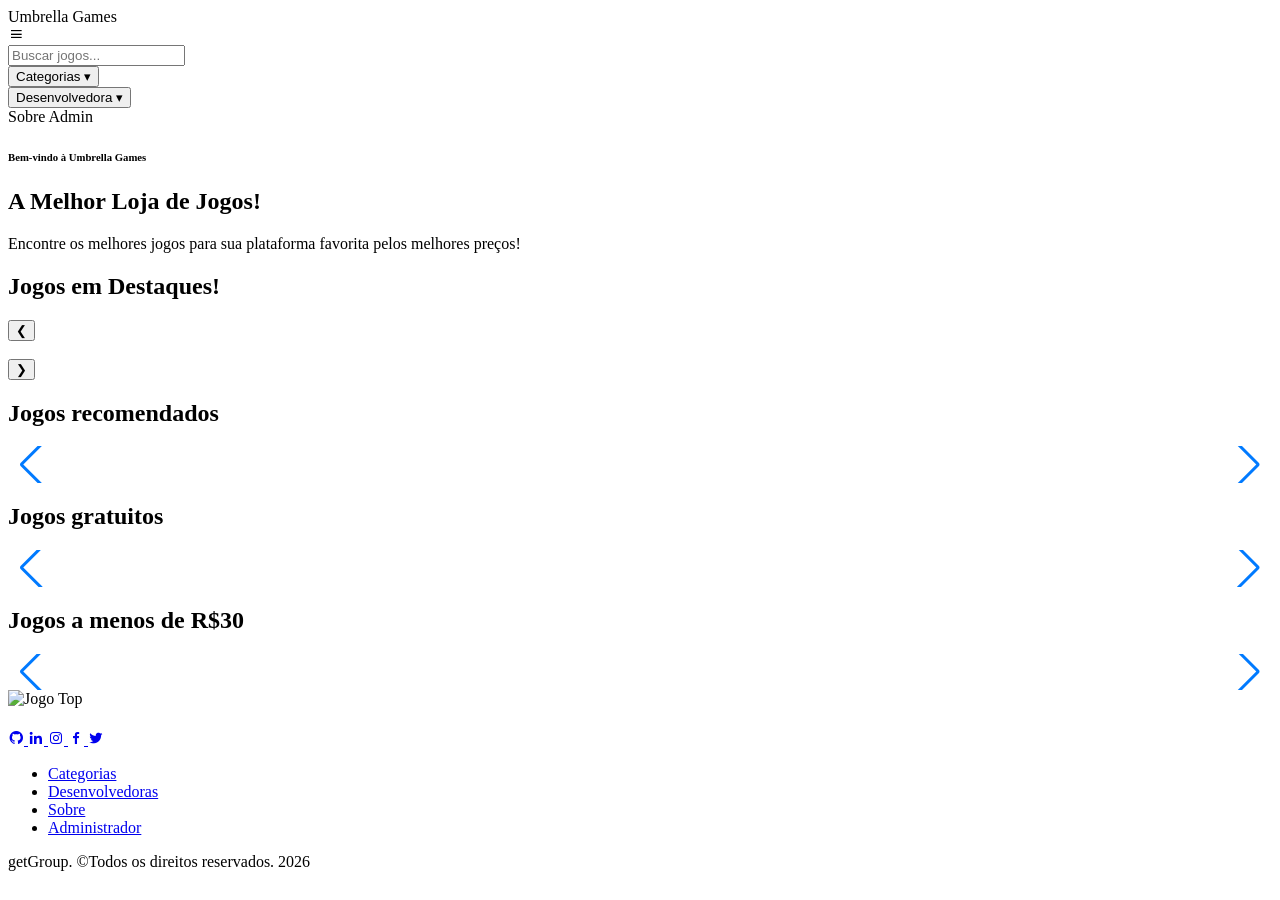
==== commit e5503e04: "Ultima Versão feita em sala Está é a versão que fizemos em sala para a apresentação e que estava no " ====
--- a/src/main/resources/templates/index.html
+++ b/src/main/resources/templates/index.html
@@ -1,5 +1,5 @@
 <!DOCTYPE html>
-<html lang="Pt-br">
+<html lang="Pt-br" xmlns:th="http://www.thymeleaf.org">
 
 <head>
     <meta charset="UTF-8">
@@ -12,18 +12,18 @@
     <link rel="preconnect" href="https://fonts.googleapis.com">
     <link rel="preconnect" href="https://fonts.gstatic.com" crossorigin>
     <link
-        href="https://fonts.googleapis.com/css2?family=Montserrat:ital,wght@0,100..900;1,100..900&family=Orbitron:wght@400..900&display=swap"
-        rel="stylesheet">
+            href="https://fonts.googleapis.com/css2?family=Montserrat:ital,wght@0,100..900;1,100..900&family=Orbitron:wght@400..900&display=swap"
+            rel="stylesheet">
 
     <!--Bootstrap-->
     <!-- Bootstrap core CSS -->
-     <link href="https://unpkg.com/boxicons@2.1.4/css/boxicons.min.css" rel="stylesheet" />
-    <link href="../static/vendor/bootstrap/css/bootstrap.min.css" rel="stylesheet">
-    <link href="../static/vendor/bootstrap/css/swiper-bundle.min.css" rel="stylesheet">
+    <link href="https://unpkg.com/boxicons@2.1.4/css/boxicons.min.css" rel="stylesheet" />
+    <link th:href="@{/vendor/bootstrap/css/bootstrap.min.css}" rel="stylesheet">
+    <link th:href="@{/vendor/bootstrap/css/swiper-bundle.min.css}" rel="stylesheet">
     <!--css-->
-    <link rel="stylesheet" th:href="@{/assents/css/loader.css}">
-    <link rel="stylesheet" th:href="@{/assents/css/style.css}">
-    <link rel="stylesheet" th:href="@{/assents/css/footer.css}">
+    <link th:href="@{/assents/css/style.css}" rel="stylesheet">
+    <link th:href="@{/assents/css/footer.css}" rel="stylesheet">
+    <link th:href="@{/assents/css/loader.css}" rel="stylesheet">
 
     <!-- Swiper Js-->
     <link rel="stylesheet" href="https://cdn.jsdelivr.net/npm/swiper@11/swiper-bundle.min.css" />
@@ -32,462 +32,253 @@
 </head>
 
 <body>
-    <!-- ***** Preloader Start ***** -->
-    <div id="js-preloader" class="js-preloader">
-        <div class="preloader-inner">
-            <span></span>
-            <span></span>
-            <span></span>
-            <span></span>
-        </div>
-    </div>
-    <!-- ***** Preloader End ***** -->
-
-    <!-- ***** Header *****-->
-    <header class="header">
-        <div class="header-line">
-
-            <div class="logo">
-                <a href="index.html">Umbrella Games</a>
-            </div>
-            <i class="bx bx-menu" id="menu-icon"></i>
-            <div class="search-box">
-                <input type="text" placeholder="Buscar jogos...">
-                <button><svg xmlns="http://www.w3.org/2000/svg" width="16" height="16" fill="currentColor"
-                        class="bi bi-search" viewBox="0 0 16 16">
-                        <path
-                            d="M11.742 10.344a6.5 6.5 0 1 0-1.397 1.398h-.001q.044.06.098.115l3.85 3.85a1 1 0 0 0 1.415-1.414l-3.85-3.85a1 1 0 0 0-.115-.1zM12 6.5a5.5 5.5 0 1 1-11 0 5.5 5.5 0 0 1 11 0" />
-                    </svg></button>
-            </div>
-
-            <nav class="nav-links">
-                <div class="dropdown">
-                    <button>Categorias ▾</button>
-                    <div class="dropdown-content">
-						<a th:each="cat : ${categorias}"
-						   th:href="@{/categoria/{id}(id=${cat.idCategoria})}"
-						   th:text="${cat.nomeCategoria}">
-						</a>
+<!-- * Preloader Start * -->
+<div id="js-preloader" class="js-preloader">
+    <div class="preloader-inner">
+        <span></span>
+        <span></span>
+        <span></span>
+        <span></span>
+    </div>
+</div>
+<!-- * Preloader End * -->
+
+<!-- * Header *-->
+<header class="header">
+    <div class="header-line">
+
+        <div class="logo">
+            <a th:href="@{/}">Umbrella Games</a>
+        </div>
+        <i class="bx bx-menu" id="menu-icon"></i>
+        <div class="search-box" style="position:relative";>
+            <input id="searchInput" type="text" placeholder="Buscar jogos...">
+            
+            <div id="searchDropdown" class="search-dropdown"></div>
+        </div>
+
+        <nav class="nav-links">
+            <div class="dropdown">
+                <button>Categorias ▾</button>
+                <div class="dropdown-content">
+                    <a th:each="cat : ${categorias}"
+                       th:href="@{/categoria/{id}(id=${cat.idCategoria})}"
+                       th:text="${cat.nomeCategoria}">
+                    </a>
+                </div>
+            </div>
+
+            <div class="dropdown">
+                <button>Desenvolvedora ▾</button>
+                <div class="dropdown-content">
+                    <a th:each="dev : ${desenvolvedoras}"
+                       th:href="@{/desenvolvedora/{nomeDev}(nomeDev=${dev})}"
+                       th:text="${dev}">
+                    </a>
+                </div>
+            </div>
+
+            <a th:href="@{/about}">Sobre</a>
+
+            <a th:href="@{/admin}">Admin</a>
+            
+        </nav>
+
+    </div>
+</header>
+<!-- * Header End *-->
+
+<!--* Banner *-->
+<div class="main-banner">
+    <div class="container">
+        <div class="row">
+            <div class="col-lg-6 align-self-center">
+                <div class="caption header-text">
+                    <h6>Bem-vindo à Umbrella Games </h6>
+                    <h2>A Melhor Loja de Jogos!</h2>
+                    <p>Encontre os melhores jogos para sua plataforma favorita pelos melhores preços!</p>
+                    <div class="search-input">
+
                     </div>
                 </div>
-
-                <div class="dropdown">
-                    <button>Desenvolvedora ▾</button>
-                    <div class="dropdown-content">
-                        <a href="#">Ubisoft</a>
-                        <a href="#">EA</a>
-                    </div>
-                </div>
-
-                <a href="sobre.html">Sobre</a>
-                <a href="#">Admin</a>
-                <a class="icon" href="#"><svg xmlns="http://www.w3.org/2000/svg" width="24" height="24"
-                        fill="currentColor" class="bi bi-cart" viewBox="0 0 16 16">
-                        <path
-                            d="M0 1.5A.5.5 0 0 1 .5 1H2a.5.5 0 0 1 .485.379L2.89 3H14.5a.5.5 0 0 1 .491.592l-1.5 8A.5.5 0 0 1 13 12H4a.5.5 0 0 1-.491-.408L2.01 3.607 1.61 2H.5a.5.5 0 0 1-.5-.5M3.102 4l1.313 7h8.17l1.313-7zM5 12a2 2 0 1 0 0 4 2 2 0 0 0 0-4m7 0a2 2 0 1 0 0 4 2 2 0 0 0 0-4m-7 1a1 1 0 1 1 0 2 1 1 0 0 1 0-2m7 0a1 1 0 1 1 0 2 1 1 0 0 1 0-2" />
-                    </svg></a>
-            </nav>
-
-        </div>
-    </header>
-    <!-- ***** Header End *****-->
-
-    <!--***** Banner *****-->
-    <div class="main-banner">
-        <div class="container">
-            <div class="row">
-                <div class="col-lg-6 align-self-center">
-                    <div class="caption header-text">
-                        <h6>Bem-vindo à Umbrella Games </h6>
-                        <h2>A Melhor Loja de Jogos!</h2>
-                        <p>Encontre os melhores jogos para sua plataforma favorita pelos melhores preços!</p>
-                        <div class="search-input">
-
+            </div>
+            <div class="col-lg-4 offset-lg-2">
+                <h2>Jogos em Destaques!</h2>
+                <div class="right-image slider-banner">
+
+                    <button class="arrow left">&#10094;</button>
+
+                    <div class="slides">
+                        <div class="slide" th:each="jogo : ${destaques}">
+                            <a th:href="@{'/jogo/' + ${jogo.idJogo}}">
+                                <img  th:src="@{'/imagem/capa/' + ${jogo.imagem}}">
+                            </a>
                         </div>
                     </div>
-                </div>
-                <div class="col-lg-4 offset-lg-2">
-                    <h2>Jogos em Destaques!</h2>
-                    <div class="right-image slider-banner">
-
-                        <button class="arrow left">&#10094;</button>
-
-                        <div class="slides">
-                            <img src="../static/assents/img/banner-image.jpg" class="slide">
-                            <img src="../static/assents/img/image.png" class="slide">
-                            <img src="../static/assents/img/banner-image.jpg" class="slide">
-                        </div>
-
-                        <button class="arrow right">&#10095;</button>
-
-                        <span class="offer">-40%</span>
-
-                    </div>
-
-                    <div class="dots">
-                        <span class="dot active"></span>
-                        <span class="dot"></span>
-                        <span class="dot"></span>
-                    </div>
-                </div>
-            </div>
-        </div>
-    </div>
-    <!--***** Banner End *****-->
-
-
-    <!-- ===== SEÇÃO PRODUTOS ===== -->
-    <section class="games-section">
-
-        <!-- Jogos Recomendados -->
-        <h2 class="section-title">Jogos recomendados</h2>
-        <div class="games-container">
-
-            <div class="games-slider swiper recommended-slider">
-                <div class="swiper-button-prev"></div>
-                <div class="swiper-wrapper">
-
-                    <!-- CARD -->
-                    <div class="game-card swiper-slide">
-                        <img src="../static/assents/img/image.png">
-                        <h3>Nome do jogo</h3>
-                        <p class="price">R$ 79,90</p>
-                    </div>
-
-                    <div class="game-card swiper-slide">
-                        <img src="../static/assents/img/image.png">
-                        <h3>Nome do jogo</h3>
-                        <p class="price">R$ 79,90</p>
-                    </div>
-
-                    <div class="game-card swiper-slide">
-                        <img src="../static/assents/img/image.png">
-                        <h3>Nome do jogo</h3>
-                        <p class="price">R$ 79,90</p>
-                    </div>
-
-                    <div class="game-card swiper-slide">
-                        <img src="../static/assents/img/image.png">
-                        <h3>Nome do jogo</h3>
-                        <p class="price">R$ 79,90</p>
-                    </div>
-
-                    <div class="game-card swiper-slide">
-                        <img src="../static/assents/img/banner-image.jpg">
-                        <h3>Nome do jogo</h3>
-                        <p class="price">R$ 79,90</p>
-                    </div>
-                    <div class="game-card swiper-slide">
-                        <img src="../static/assents/img/banner-image.jpg">
-                        <h3>Nome do jogo</h3>
-                        <p class="price">R$ 79,90</p>
-                    </div>
-                    <div class="game-card swiper-slide">
-                        <img src="../static/assents/img/banner-image.jpg">
-                        <h3>Nome do jogo</h3>
-                        <p class="price">R$ 79,90</p>
-                    </div>
-                    <div class="game-card swiper-slide">
-                        <img src="../static/assents/img/banner-image.jpg">
-                        <h3>Nome do jogo</h3>
-                        <p class="price">R$ 79,90</p>
-                    </div>
-                    <div class="game-card swiper-slide">
-                        <img src="../static/assents/img/banner-image.jpg">
-                        <h3>Nome do jogo</h3>
-                        <p class="price">R$ 79,90</p>
-                    </div>
-                    <div class="game-card swiper-slide">
-                        <img src="../static/assents/img/banner-image.jpg">
-                        <h3>Nome do jogo</h3>
-                        <p class="price">R$ 79,90</p>
-                    </div>
-                    <div class="game-card swiper-slide">
-                        <img src="../static/assents/img/image.png">
-                        <h3>Nome do jogo</h3>
-                        <p class="price">R$ 79,90</p>
-                    </div>
-                    <div class="game-card swiper-slide">
-                        <img src="../static/assents/img/image.png">
-                        <h3>Nome do jogo</h3>
-                        <p class="price">R$ 79,90</p>
-                    </div>
-                    <div class="game-card swiper-slide">
-                        <img src="../static/assents/img/image.png">
-                        <h3>Nome do jogo</h3>
-                        <p class="price">R$ 79,90</p>
-                    </div>
-                    <div class="game-card swiper-slide">
-                        <img src="../static/assents/img/image.png">
-                        <h3>Nome do jogo</h3>
-                        <p class="price">R$ 79,90</p>
-                    </div>
-                    <div class="game-card swiper-slide">
-                        <img src="../static/assents/img/image.png">
-                        <h3>Nome do jogo</h3>
-                        <p class="price">R$ 79,90</p>
-                    </div>
-                </div>
-
-
-                <div class="swiper-scrollbar"></div>
-                <div class="swiper-button-next"></div>
-            </div>
-
-        </div>
-
-        <!-- Jogos Gratuitos -->
-        <div class="Game-free">
-            <h2 class="section-title">Jogos gratuitos</h2>
-
-            <div class="games-slider swiper free-slider">
-                <div class="swiper-button-prev"></div>
-                <div class="swiper-wrapper">
-
-                    <div class="game-card swiper-slide">
-                        <img src="../static/assents/img/image.png">
-                        <h3>Nome do jogo</h3>
-                        <p class="price">Grátis</p>
-                    </div>
-
-                    <div class="game-card swiper-slide">
-                        <img src="../static/assents/img/image.png">
-                        <h3>Nome do jogo</h3>
-                        <p class="price">Grátis</p>
-                    </div>
-
-                    <div class="game-card swiper-slide">
-                        <img src="../static/assents/img/image.png">
-                        <h3>Nome do jogo</h3>
-                        <p class="price">Grátis</p>
-                    </div>
-
-                    <div class="game-card swiper-slide">
-                        <img src="../static/assents/img/image.png">
-                        <h3>Nome do jogo</h3>
-                        <p class="price">Grátis</p>
-                    </div>
-                    <div class="game-card swiper-slide">
-                        <img src="../static/assents/img/image.png">
-                        <h3>Nome do jogo</h3>
-                        <p class="price">Grátis</p>
-                    </div>
-                    <div class="game-card swiper-slide">
-                        <img src="../static/assents/img/banner-image.jpg">
-                        <h3>Nome do jogo</h3>
-                        <p class="price">Grátis</p>
-                    </div>
-                    <div class="game-card swiper-slide">
-                        <img src="../static/assents/img/image.png">
-                        <h3>Nome do jogo</h3>
-                        <p class="price">Grátis</p>
-                    </div>
-                    <div class="game-card swiper-slide">
-                        <img src="../static/assents/img/image.png">
-                        <h3>Nome do jogo</h3>
-                        <p class="price">Grátis</p>
-                    </div>
-                    <div class="game-card swiper-slide">
-                        <img src="../static/assents/img/banner-image.jpg">
-                        <h3>Nome do jogo</h3>
-                        <p class="price">Grátis</p>
-                    </div>
-                    <div class="game-card swiper-slide">
-                        <img src="../static/assents/img/image.png">
-                        <h3>Nome do jogo</h3>
-                        <p class="price">Grátis</p>
-                    </div>
-                    <div class="game-card swiper-slide">
-                        <img src="../static/assents/img/banner-image.jpg">
-                        <h3>Nome do jogo</h3>
-                        <p class="price">Grátis</p>
-                    </div>
-                    <div class="game-card swiper-slide">
-                        <img src="../static/assents/img/image.png">
-                        <h3>Nome do jogo</h3>
-                        <p class="price">Grátis</p>
-                    </div>
-                </div>
-
-                <div class="swiper-button-next"></div>
-
-                <div class="swiper-scrollbar"></div>
-
-            </div>
-
-        </div>
-
-        <!-- Jogos em promoção -->
-
-        <h2 class="section-title">Jogos em promoção</h2>
-
-        <div class="games-slider swiper promo-slider">
+
+                    <button class="arrow right">&#10095;</button>
+
+
+                </div>
+
+                <div class="dots">
+                    <span class="dot active"></span>
+                    <span class="dot"></span>
+                    <span class="dot"></span>
+                </div>
+            </div>
+        </div>
+    </div>
+</div>
+<!--* Banner End *-->
+
+
+<!-- ===== SEÇÃO PRODUTOS ===== -->
+<section class="games-section">
+
+    <!-- Jogos Recomendados -->
+    <h2 class="section-title">Jogos recomendados</h2>
+    <div class="games-container">
+
+        <div class="games-slider swiper recommended-slider">
             <div class="swiper-button-prev"></div>
             <div class="swiper-wrapper">
-
-                <div class="game-card swiper-slide">
-                    <img src="../static/assents/img/image.png">
-                    <h3>Nome do jogo</h3>
-                    <p class="price">R$ 29,90</p>
-                </div>
-
-                <div class="game-card swiper-slide">
-                    <img src="../static/assents/img/image.png">
-                    <h3>Nome do jogo</h3>
-                    <p class="price">R$ 29,90</p>
-                </div>
-
-                <div class="game-card swiper-slide">
-                    <img src="../static/assents/img/image.png">
-                    <h3>Nome do jogo</h3>
-                    <p class="price">R$ 29,90</p>
-                </div>
-
-                <div class="game-card swiper-slide">
-                    <img src="../static/assents/img/banner-image.jpg">
-                    <h3>Nome do jogo</h3>
-                    <p class="price">R$ 29,90</p>
-                </div>
-                <div class="game-card swiper-slide">
-                    <img src="../static/assents/img/image.png">
-                    <h3>Nome do jogo</h3>
-                    <p class="price">R$ 29,90</p>
-                </div>
-                <div class="game-card swiper-slide">
-                    <img src="../static/assents/img/banner-image.jpg">
-                    <h3>Nome do jogo</h3>
-                    <p class="price">R$ 29,90</p>
-                </div>
-                <div class="game-card swiper-slide">
-                    <img src="../static/assents/img/banner-image.jpg">
-                    <h3>Nome do jogo</h3>
-                    <p class="price">R$ 29,90</p>
-                </div>
-                <div class="game-card swiper-slide">
-                    <img src="../static/assents/img/image.png">
-                    <h3>Nome do jogo</h3>
-                    <p class="price">R$ 29,90</p>
-                </div>
-                <div class="game-card swiper-slide">
-                    <img src="../static/assents/img/image.png">
-                    <h3>Nome do jogo</h3>
-                    <p class="price">R$ 29,90</p>
-                </div>
-                <div class="game-card swiper-slide">
-                    <img src="../static/assents/img/banner-image.jpg">
-                    <h3>Nome do jogo</h3>
-                    <p class="price">R$ 29,90</p>
-                </div>
-                <div class="game-card swiper-slide">
-                    <img src="../static/assents/img/image.png">
-                    <h3>Nome do jogo</h3>
-                    <p class="price">R$ 29,90</p>
-                </div>
-                <div class="game-card swiper-slide">
-                    <img src="../static/assents/img/banner-image.jpg">
-                    <h3>Nome do jogo</h3>
-                    <p class="price">R$ 29,90</p>
-                </div>
-
-            </div>
-
+                <!-- CARD -->
+                <div class="game-card swiper-slide" th:each="jogo : ${recomendados}">
+                    <a th:href="@{'/jogo/' + ${jogo.idJogo}}">
+                    <img  th:src="@{'imagem/capa/' + ${jogo.imagem}}"> <!--Faz um loop e preenche com os jogos-->
+                    <h3 th:text="${jogo.nomeJogo}"></h3>
+                    <p class="price" th:text="${jogo.valor}"></p>
+                    </a>
+                </div>
+            </div>
+
+            <div class="swiper-scrollbar"></div>
             <div class="swiper-button-next"></div>
+        </div>
+    </div>
+
+    <!-- Jogos Gratuitos -->
+    <div class="Game-free">
+        <h2 class="section-title">Jogos gratuitos</h2>
+
+        <div class="games-slider swiper free-slider">
+            <div class="swiper-button-prev"></div>
+            <div class="swiper-wrapper">
+                <div class="game-card swiper-slide" th:each="jogo : ${gratuitos}">
+                    <a th:href="@{'/jogo/' + ${jogo.idJogo}}">
+                        <img th:src="@{'imagem/capa/' + ${jogo.imagem}}"> <!--Faz um loop e preenche com os jogos-->
+                        <h3 th:text="${jogo.nomeJogo}"></h3>
+                        <p class="price" th:text="${jogo.valor}"></p>
+                    </a>
+                </div>
+            </div>
+
+            <div class="swiper-button-next"></div>
+
             <div class="swiper-scrollbar"></div>
 
         </div>
 
-    </section>
+    </div>
+
+    <!-- Jogos em promoção -->
+
+    <h2 class="section-title">Jogos a menos de R$30</h2>
+
+    <div class="games-slider swiper promo-slider">
+        <div class="swiper-button-prev"></div>
+        <div class="swiper-wrapper">
+
+            <div class="game-card swiper-slide" th:each="jogo : ${promocao}">
+                <a th:href="@{'/jogo/' + ${jogo.idJogo}}">
+                    <img th:src="@{'imagem/capa/' + ${jogo.imagem}}"> <!--Faz um loop e preenche com os jogos-->
+                    <h3 th:text="${jogo.nomeJogo}"></h3>
+                    <p class="price" th:text="${jogo.valor}"></p>
+                </a>
+            </div>
+
+        </div>
+
+        <div class="swiper-button-next"></div>
+        <div class="swiper-scrollbar"></div>
+
+    </div>
+
+</section>
 <!-- ===== SEÇÃO PRODUTOS end ===== -->
 
 
 
-    <!-- ********** seção de categoria **********-->
-<section class="top-categories">
-    <h3>CATEGORIES</h3>
-    <h2>Top Categories</h2>
-
-    <div class="categories-container">
-
-        <div class="category-card">
-            <span class="category-tag">Action</span>
-            <img src="../static/assents/img/image.png" alt="Categoria">
-        </div>
-
-        <div class="category-card">
-            <span class="category-tag">Action</span>
-            <img src="../static/assents/img/image.png" alt="Categoria">
-        </div>
-
-        <div class="category-card">
-            <span class="category-tag">Action</span>
-            <img src="../static/assents/img/image.png" alt="Categoria">
-        </div>
-
-        <div class="category-card">
-            <span class="category-tag">Action</span>
-            <img src="../static/assents/img/image.png" alt="Categoria">
-        </div>
-
-        <div class="category-card">
-            <span class="category-tag">Action</span>
-            <img src="../static/assents/img/image.png" alt="Categoria">
-        </div>
-
-    </div>
-</section>
-<!-- ********** seção de categoria end ********** -->
-
-<!-- ********** footer ********** -->
-
-  <footer class="footer">
+<!-- ** seção de categoria **-->
+<div class="categories-container">
+<div class="category-card" th:each="item : ${categoriasTop}">
+
+    <!-- Nome da categoria -->
+    <span class="category-tag" th:text="${item.categoria.nomeCategoria}"></span>
+
+    <!-- Jogo com maior nota -->
+    <a th:href="@{'/jogo/' + ${item.jogo.idJogo}}">
+        <img th:src="@{'/imagem/capa/' + ${item.jogo.imagem}}" alt="Jogo Top">
+        <h4 th:text="${item.jogo.nomeJogo}"></h4>
+    </a>
+
+</div>
+</div>
+<!-- ** seção de categoria end ** -->
+
+<!-- ** footer ** -->
+
+<footer class="footer">
     <div class="social-icons">
         <a href="#">
-        <i class="bx bxl-github"></i>
-      </a>
-      <a href="#">
-        <i class="bx bxl-linkedin"></i>
-      </a>
-            <a href="#">
-        <i class="bx bxl-instagram"></i>
-      </a>
-            <a href="#">
-        <i class="bx bxl-facebook"></i>
-      </a>
-            <a href="#">
-        <i class="bx bxl-twitter"></i>
-      </a>
+            <i class="bx bxl-github"></i>
+        </a>
+        <a href="#">
+            <i class="bx bxl-linkedin"></i>
+        </a>
+        <a href="#">
+            <i class="bx bxl-instagram"></i>
+        </a>
+        <a href="#">
+            <i class="bx bxl-facebook"></i>
+        </a>
+        <a href="#">
+            <i class="bx bxl-twitter"></i>
+        </a>
     </div>
 
     <ul class="list">
-      <li>
-        <a href="Categoria.html">Categorias</a>
-      </li>
-      <li>
-        <a href="desenvolvedora.html">Desenvolvedoras</a>
-      </li>
-      <li>
-        <a href="sobre.html">Sobre</a>
-      </li>
-      <li>
-        <a href="#contact">Adiministrador</a>
-      </li>
+        <li>
+            <a href="Categoria.html">Categorias</a>
+        </li>
+        <li>
+            <a href="#about">Desenvolvedoras</a>
+        </li>
+        <li>
+            <a href="sobre.html">Sobre</a>
+        </li>
+        <li>
+            <a href="#contact">Administrador</a>
+        </li>
     </ul>
 
     <p class="copyright">getGroup. ©Todos os direitos reservados. 2026</p>
-  </footer>
-
-<!-- ********** footer end ********** -->
-
-
-<!--***** Script *****-->
-    <!-- Swiper JS -->
-    <script src="https://cdn.jsdelivr.net/npm/swiper@11/swiper-bundle.min.js"></script>
-    <!--Código de funcionalidades-->
-    <script src="../static/vendor/jquery/jquery.min.js"></script>
-    <script src="../static/vendor/bootstrap/js/bootstrap.min.js"></script>
-    <!--Codigo de Javascript-->
-    <script th:src="@{/assents/js/function.js}"></script>
-    <script th:src="@{/assents/js/script.js}"></script>
+</footer>
+
+<!-- ** footer end ** -->
+
+
+<!--* Script *-->
+<!-- Swiper JS -->
+<script src="https://cdn.jsdelivr.net/npm/swiper@11/swiper-bundle.min.js"></script>
+<!--Código de funcionalidades-->
+<script src="https://code.jquery.com/jquery-3.6.0.min.js"></script>
+<script th:src="@{/vendor/jquery/jquery.min.js}"></script>
+<script th:src="@{/vendor/bootstrap/js/bootstrap.min.js}"></script>
+<!--Codigo de Javascript-->
+<script th:src="@{/assents/js/function.js}"></script>
+<script th:src="@{/assents/js/script.js}"></script>
 
 
 </body>
